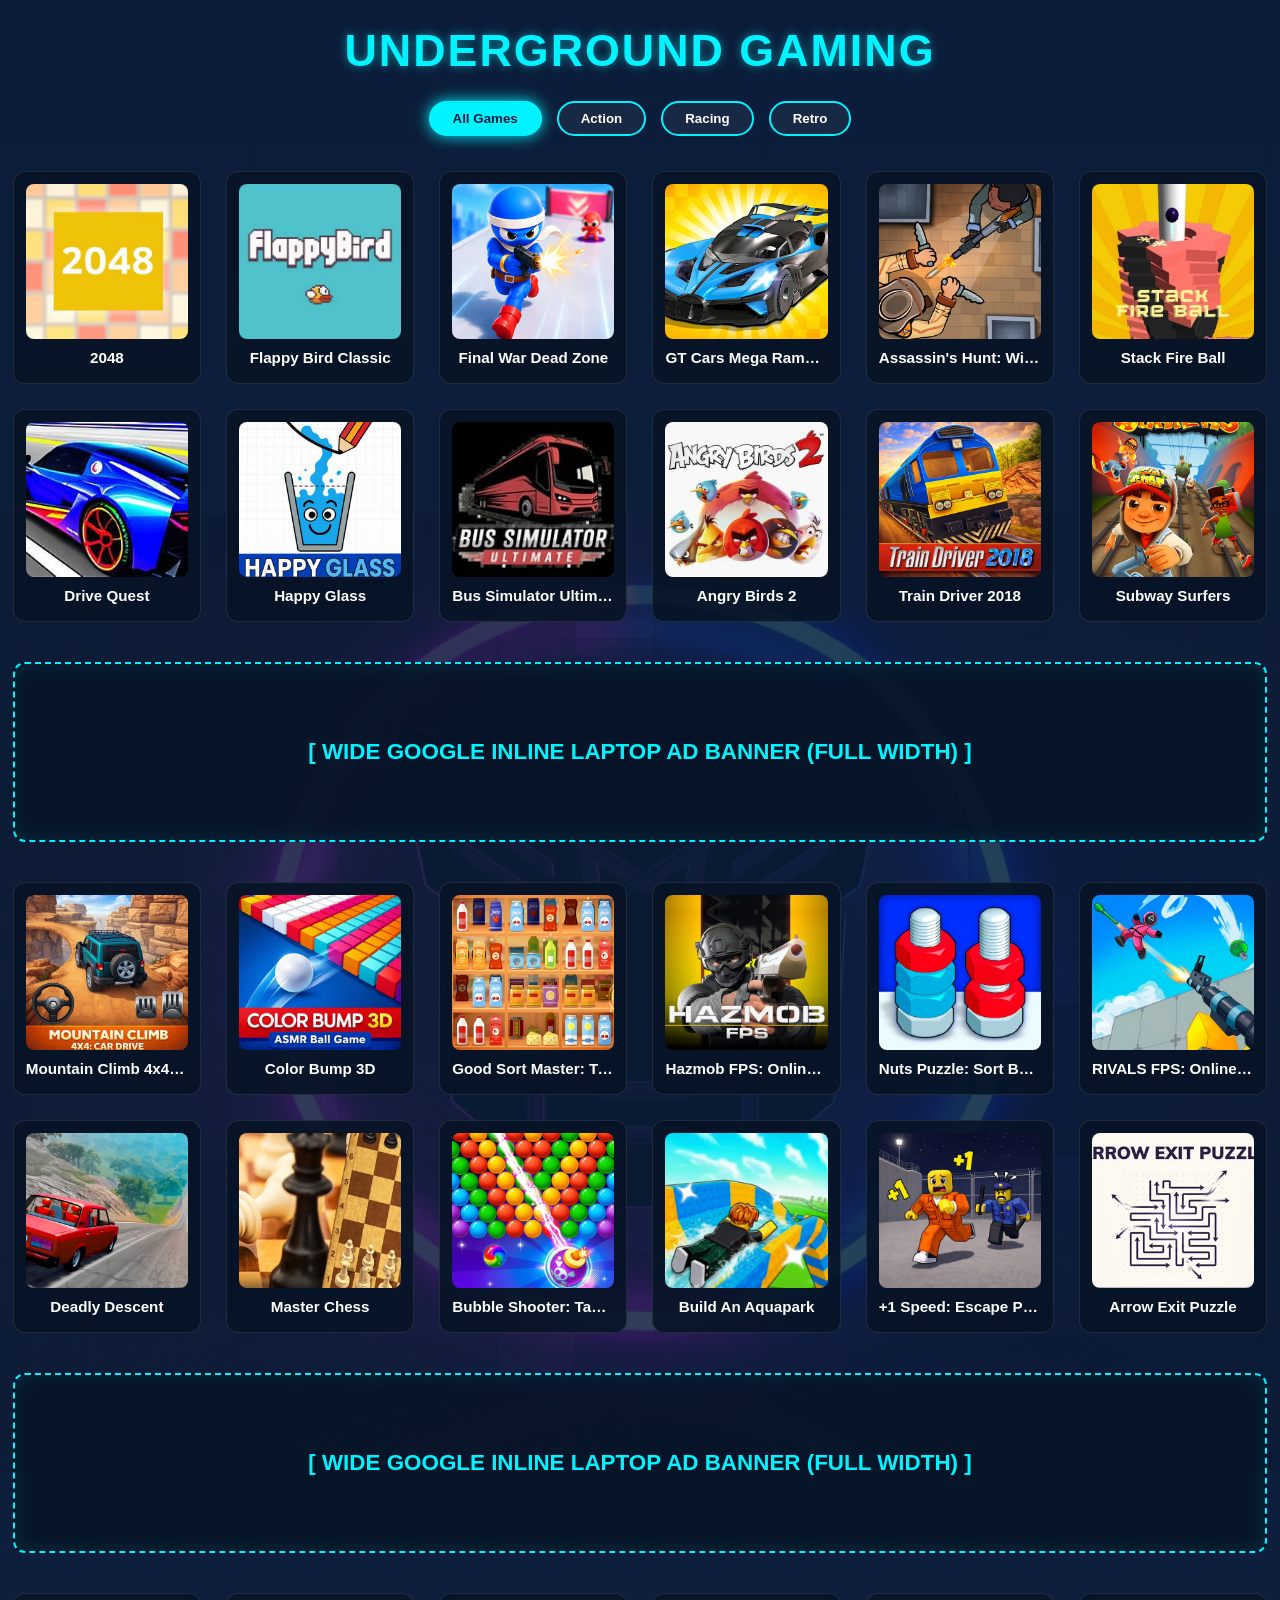
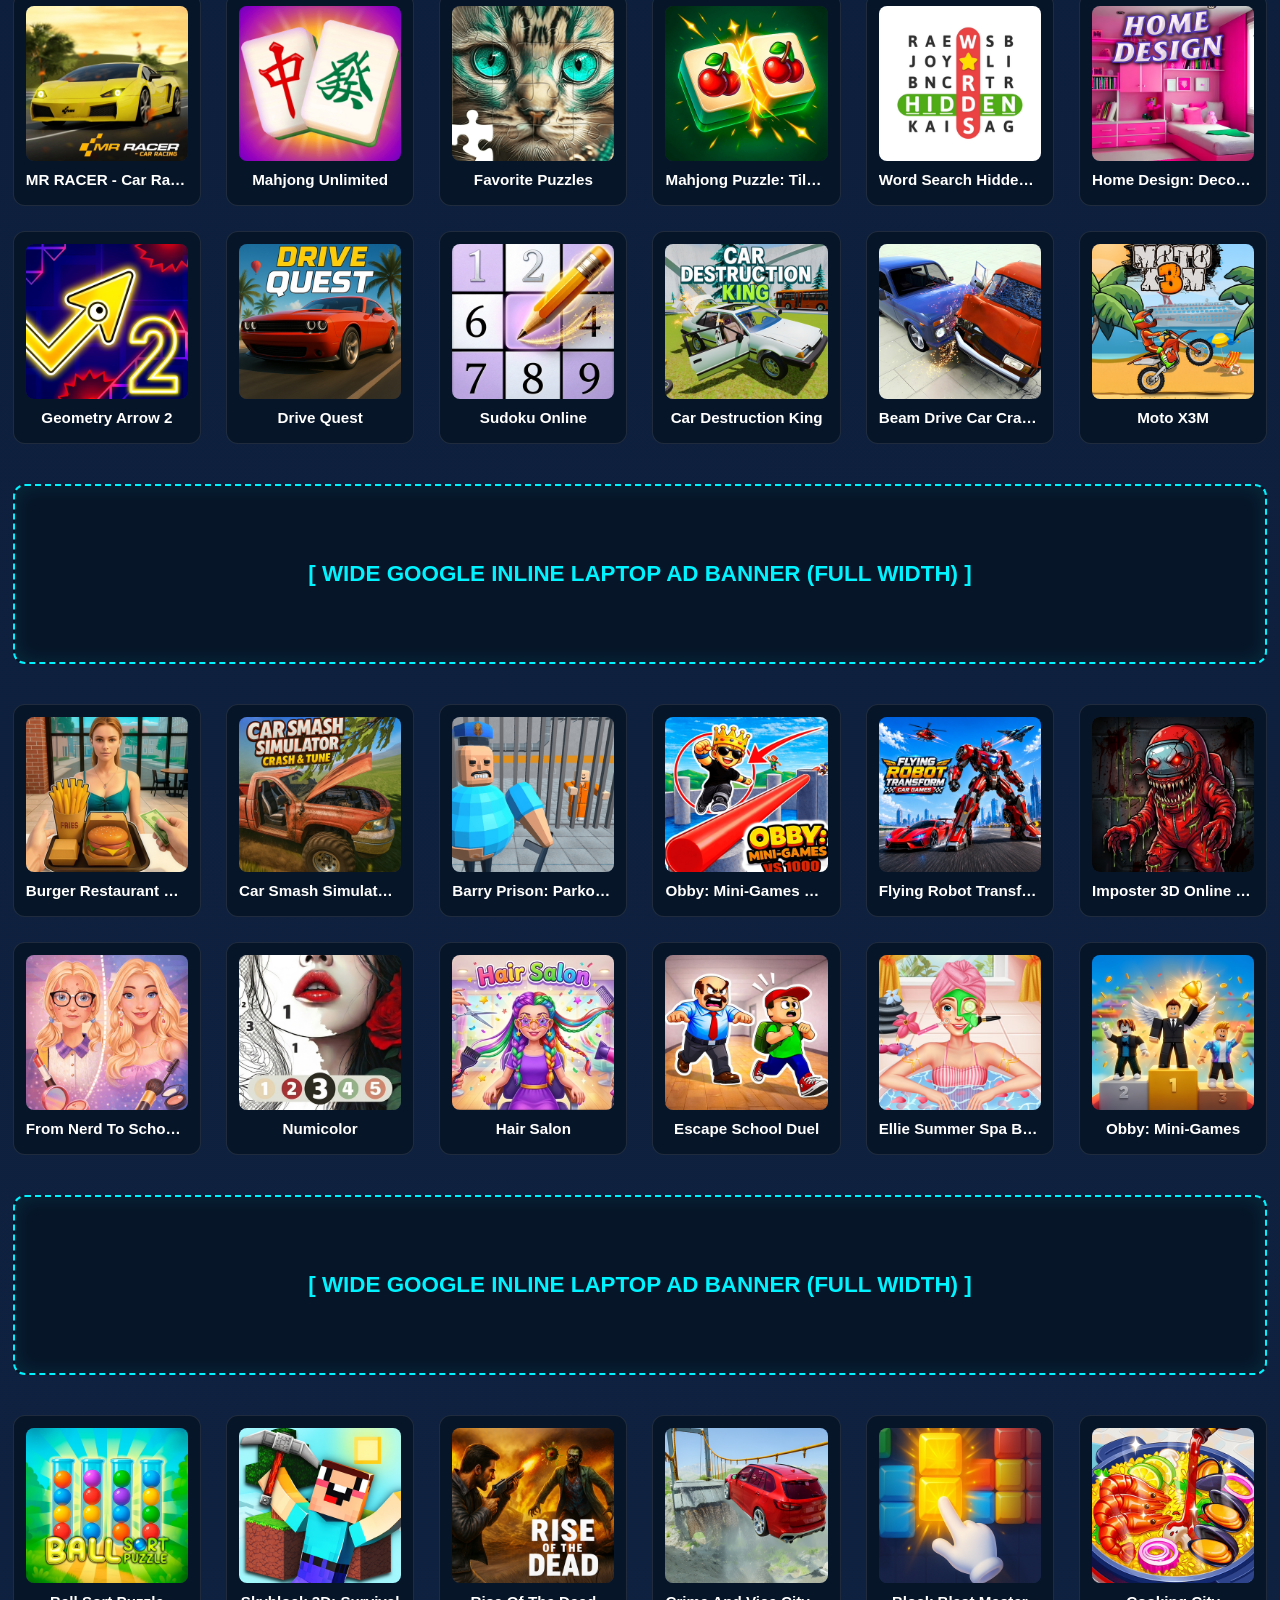
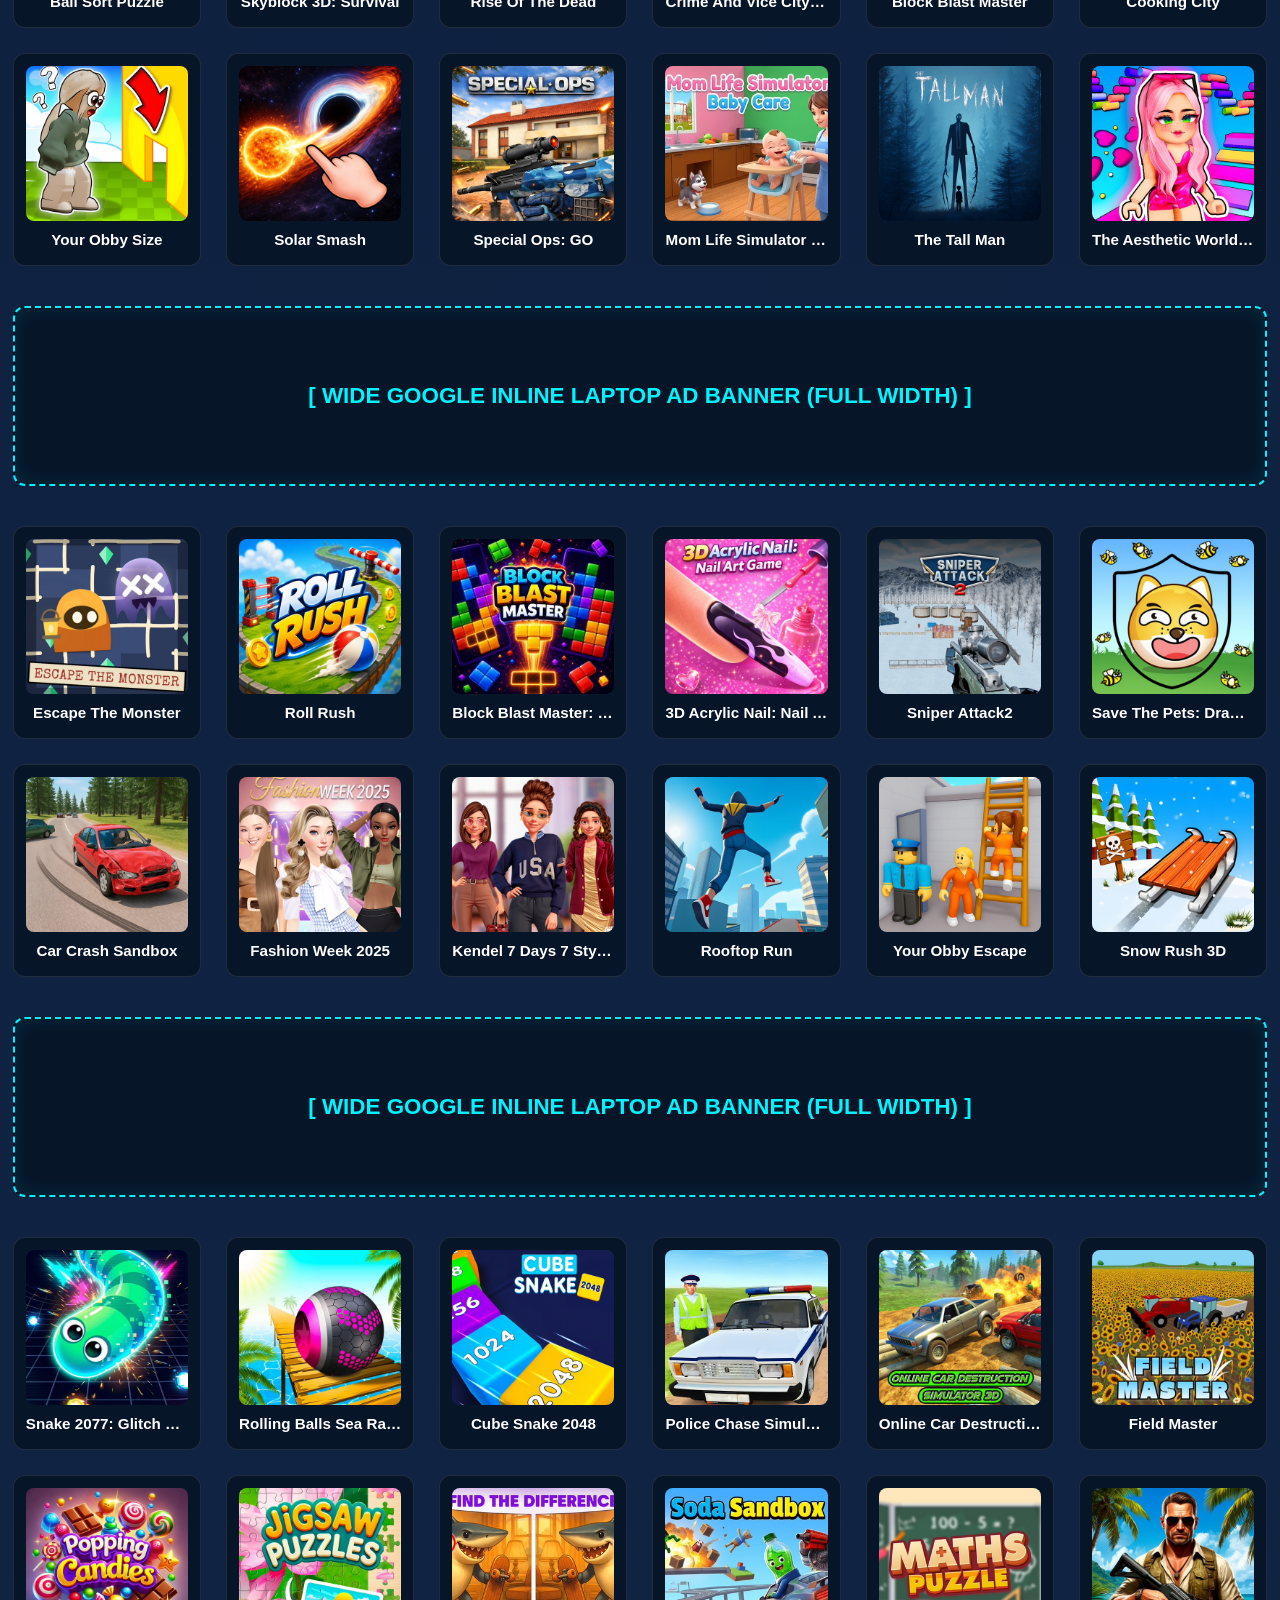
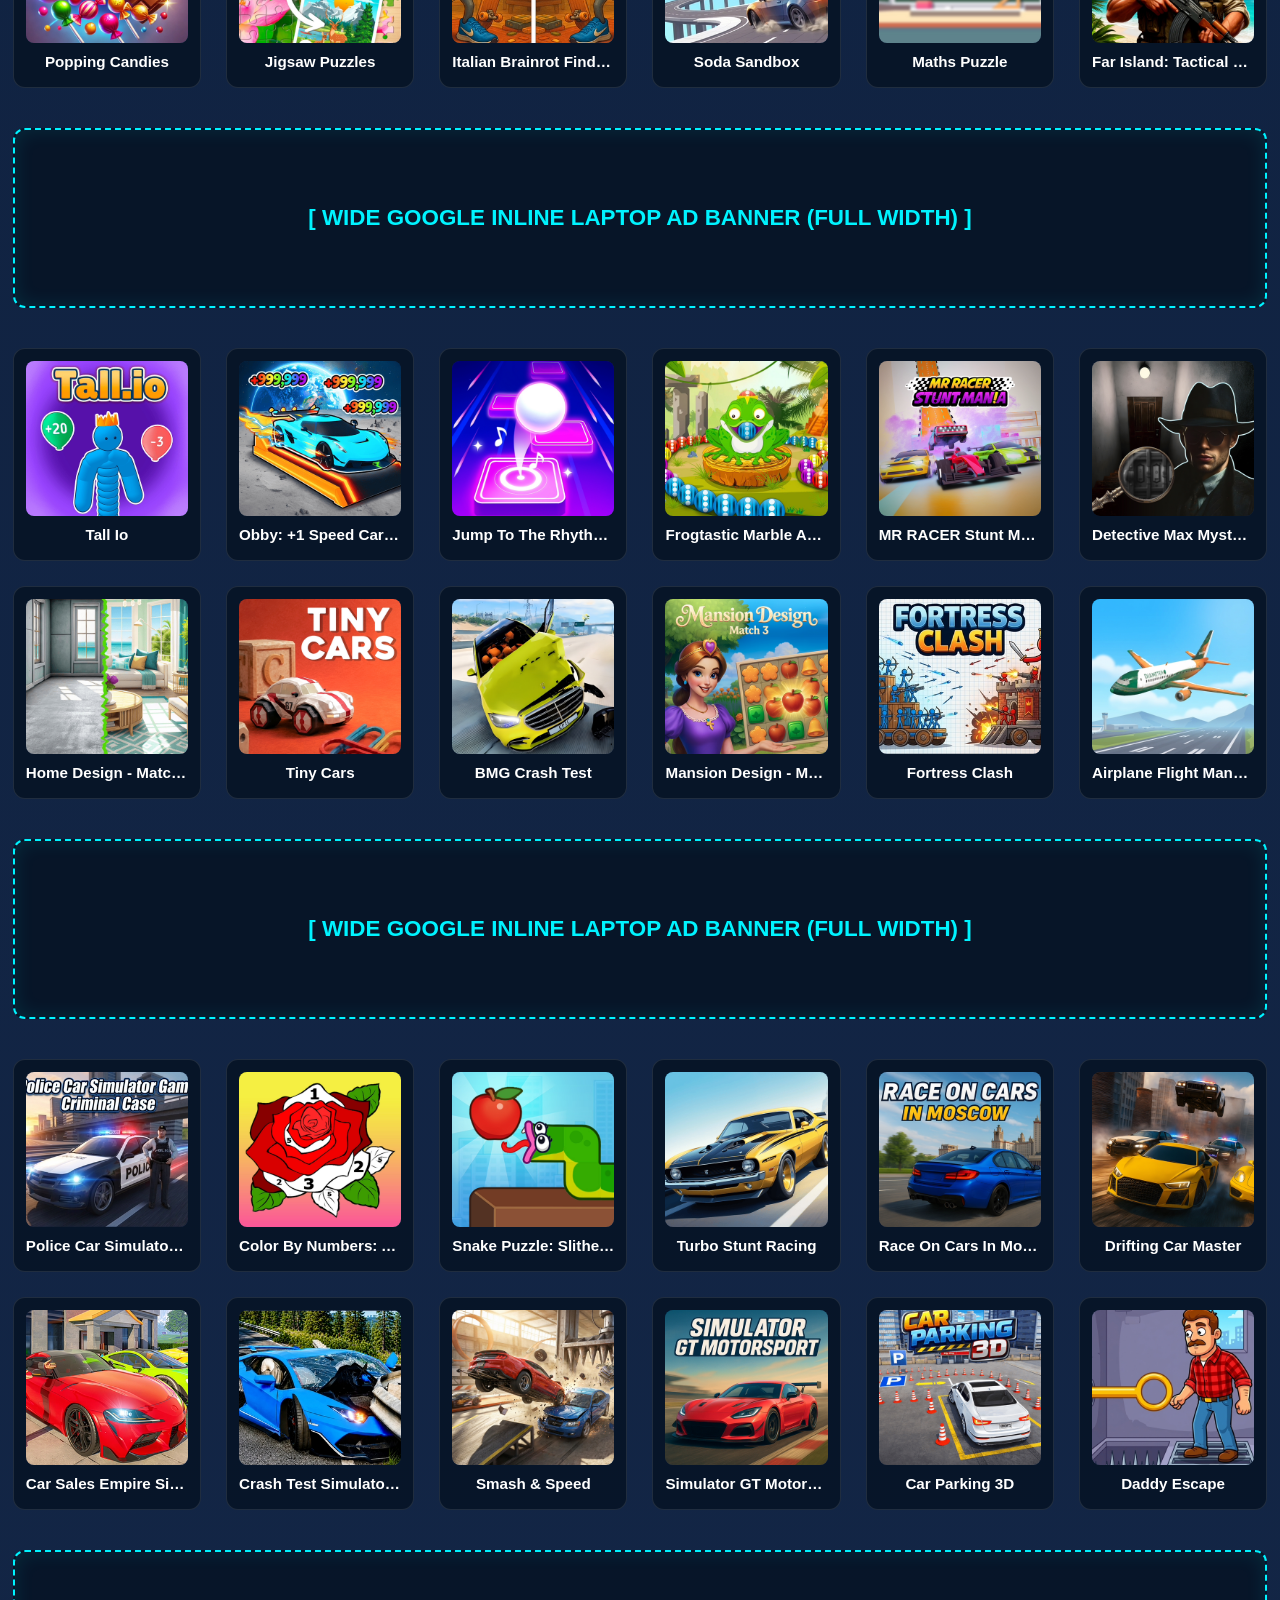
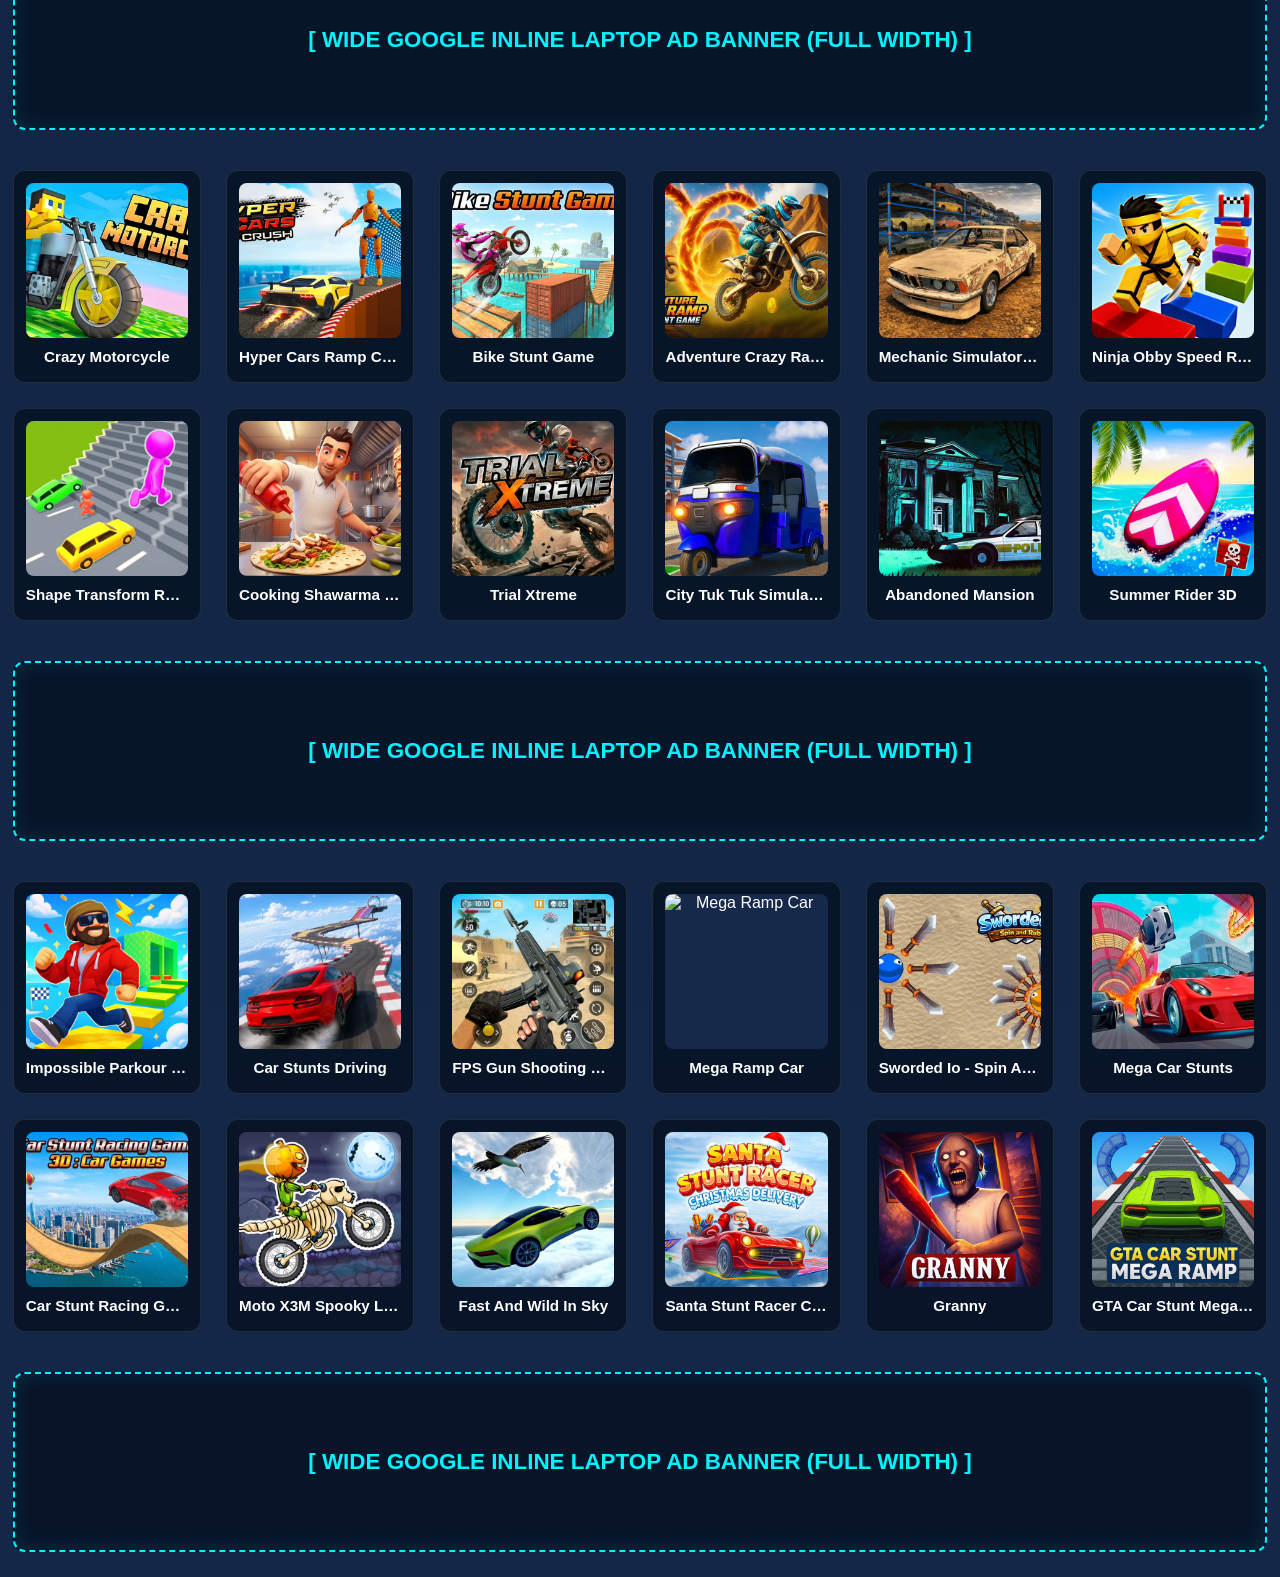
==== index.html @ e2b4866c "Update index.html" ====
<!DOCTYPE html>
<html lang="en" style="scroll-behavior: smooth !important;">
<head>
    <meta charset="UTF-8">
    <meta name="viewport" content="width=device-width, initial-scale=1.0">
    <title>Underground Gaming - Ultra Smooth Scroll</title>
    <style>
        /* --- ANTI-WHITE FLASH & SMOOTH SCROLL FIX --- */
        html {
            color-scheme: dark; 
            scroll-behavior: smooth !important;
        }

        /* --- GLOBAL & COMMON STYLES --- */
        html, body {
            width: 100%;
            overflow-x: hidden; 
            margin: 0;
            padding: 0;
            box-sizing: border-box;
            background-color: #0b1d3a !important;
            -webkit-overflow-scrolling: touch !important;
            scroll-behavior: smooth !important;
        }

        body {
            font-family: 'Segoe UI', Tahoma, Geneva, Verdana, sans-serif;
            background: linear-gradient(rgba(11, 29, 58, 0.85), rgba(22, 41, 74, 0.85)), 
                        url('./images/undergroundgaming.png') no-repeat center center fixed;
            background-size: cover;
            color: #fff;
            min-height: 100vh;
            display: flex;
            flex-direction: column;
            align-items: center;
        }

        header {
            width: 100%;
            text-align: center;
            padding: 25px 0;
        }

        header h1 {
            margin: 0;
            font-size: 2.8rem;
            letter-spacing: 2px;
            color: #00f3ff;
            text-shadow: 0 0 10px rgba(0, 243, 255, 0.5);
        }

        .filters {
            display: flex;
            gap: 15px;
            margin-bottom: 25px;
            justify-content: center;
            flex-wrap: wrap;
        }

        .filter-btn {
            background: rgba(255, 255, 255, 0.05);
            border: 2px solid #00f3ff;
            color: #fff;
            padding: 8px 22px;
            border-radius: 20px;
            cursor: pointer;
            font-weight: bold;
            transition: all 0.3s ease;
        }

        .filter-btn.active, .filter-btn:hover {
            background: #00f3ff;
            color: #0b1d3a;
            box-shadow: 0 0 15px #00f3ff;
        }

        /* --- MAIN CONTAINER ENGINE --- */
        .main-container {
            display: flex;
            width: 98%;           
            max-width: 1600px;    
            justify-content: center;
            margin: 0 auto 40px auto;
            gap: 0px; 
            padding: 10px 0px;     
            box-sizing: border-box;
        }

        .games-grid {
            display: grid;
            grid-template-columns: repeat(6, minmax(0, 1fr)); 
            gap: 25px;             
            width: 100%;
        }

        .game-card {
            background: rgba(255, 255, 255, 0.03);
            border: 1px solid rgba(255, 255, 255, 0.1);
            border-radius: 12px;
            padding: 12px;         
            text-align: center;
            cursor: pointer;
            transition: transform 0.2s, border-color 0.2s;
            display: flex;
            flex-direction: column;
            justify-content: space-between;
            min-width: 0; 
            background-color: rgba(7, 20, 38, 0.9);
        }

        .game-card img {
            width: 100%;
            height: 155px;         
            object-fit: cover;
            border-radius: 8px;
            background-color: #16294a;
        }

        .game-zone {
            flex: 1;
            display: flex;
            flex-direction: column;
            gap: 15px;
            align-items: center;
            width: 100%;
            min-width: 0; 
        }

        /* --- TOP AD BANNER --- */
        .top-banner-ad {
            width: 100%;
            max-width: 100%;       
            height: 120px;         
            background: rgba(7, 20, 38, 0.9) !important; 
            border: 2px solid #00f3ff;
            border-radius: 8px;
            display: none; 
            justify-content: center;
            align-items: center;
            color: #00f3ff;
            font-weight: bold;
            margin-bottom: 20px;
            box-shadow: 0 0 15px rgba(0, 243, 255, 0.2);
            box-sizing: border-box;
            min-height: 120px; 
        }

        /* --- GAME BOX CONTAINER --- */
        .video-game-container {
            position: relative; 
            width: 100%;
            max-width: 900px; 
            height: 520px; 
            background: #000; 
            border: 3px solid #00f3ff;
            border-radius: 12px;
            box-shadow: 0 0 30px rgba(0, 243, 255, 0.4);
            overflow: hidden;
            display: none;
            margin-bottom: 30px;
        }
        
        .video-game-container iframe {
            position: absolute;
            top: 0;
            left: 0;
            width: 100%;
            height: 100%;
            border: none;
            z-index: 1;
            background-color: #000 !important;
        }
      
        #fullscreenBtn {
            position: absolute;
            bottom: 15px;
            right: 15px;
            background: rgba(0, 243, 255, 0.85);
            color: #0b1d3a;
            border: none;
            padding: 8px 16px;
            border-radius: 6px;
            font-weight: bold;
            cursor: pointer;
            z-index: 10;
            transition: all 0.3s ease;
            box-shadow: 0 0 10px rgba(0, 0, 0, 0.5);
            display: none; 
        }

        #fullscreenBtn:hover {
            background: #fff;
            box-shadow: 0 0 15px #00f3ff;
            transform: scale(1.05);
        }

        /* --- PRE-GAME AD SCREEN --- */
        .pre-game-ad-screen {
            position: absolute; 
            top: 0;
            left: 0;
            width: 100%; 
            height: 100%; 
            background-color: #071426; 
            z-index: 5; 
            display: none;
            box-sizing: border-box;
            padding: 0;
        }

        .ad-box-content {
            border: 3px dashed #00f3ff; 
            background: #0b1d3a;
            width: 100%; 
            height: 100%; 
            max-width: 100%;
            border-radius: 9px; 
            text-align: center;
            box-shadow: inset 0 0 30px rgba(0, 243, 255, 0.2);
            box-sizing: border-box;
            display: flex; 
            flex-direction: column;
            justify-content: center;
            align-items: center;
            padding: 20px;
        }

        .ad-title {
            color: #00f3ff;
            font-size: 1.6rem;
            font-weight: bold;
            margin: 0 0 15px 0;
            letter-spacing: 1px;
            text-shadow: 0 0 10px rgba(0, 243, 255, 0.5);
        }

        .ad-timer-text {
            font-size: 1.1rem;
            color: #fff;
            margin: 0;
        }

        #countdownTimer {
            color: #ff007c;
            font-weight: bold;
            font-size: 1.8rem;
            text-shadow: 0 0 10px rgba(255, 0, 124, 0.5);
        }

        .game-card:hover {
            transform: translateY(-5px);
            border-color: #00f3ff;
            box-shadow: 0 5px 15px rgba(0, 243, 255, 0.2);
        }

        .game-card h3 {
            font-size: 0.95rem;
            margin: 10px 0 5px 0;
            white-space: nowrap;
            overflow: hidden;
            text-overflow: ellipsis; 
            text-transform: capitalize;
        }

        /* --- FIXED INLINE LAPTOP BANNER --- */
        .laptop-inline-ad {
            grid-column: 1 / -1; 
            height: 180px;       
            width: 100%;
            background: rgba(7, 20, 38, 0.9) !important;
            border: 2px dashed #00f3ff;
            border-radius: 12px;
            display: flex;
            justify-content: center;
            align-items: center;
            color: #00f3ff;
            font-weight: bold;
            font-size: 1.4rem;
            margin: 15px 0;
            box-shadow: inset 0 0 20px rgba(0, 243, 255, 0.1);
            box-sizing: border-box;
            min-height: 180px;
        }

        /* --- SIDE ADS --- */
        .side-ad {
            display: none; 
            width: 160px;
            background: rgba(7, 20, 38, 0.9) !important;
            border: 2px dashed #00f3ff;
            border-radius: 8px;
            color: #00f3ff;
            font-weight: bold;
            text-align: center;
            box-shadow: 0 0 15px rgba(0, 243, 255, 0.2);
            box-sizing: border-box;
            height: 625px; 
            margin-top: 0;
        }

        .side-ad span {
            display: flex;
            align-items: center;
            justify-content: center;
            height: 100%;
            font-size: 0.9rem;
            letter-spacing: 1px;
        }

        /* --- 📱 MOBILE RESPONSIVE --- */
        @media (max-width: 768px) {
            header h1 {
                font-size: 1.9rem;
            }

            .main-container {
                width: 96%;
            }

            .games-grid {
                grid-template-columns: repeat(3, minmax(0, 1fr)) !important; 
                gap: 10px;
            }

            .game-card img {
                height: 90px;
            }

            .game-card h3 {
                font-size: 0.8rem;
            }

            .mobile-hero-feature {
                grid-column: span 3;
                background: rgba(7, 20, 38, 0.9);
                border: 2px solid #00f3ff;
                border-radius: 14px;
                padding: 12px;
                cursor: pointer;
                text-align: center;
                box-shadow: 0 0 20px rgba(0, 243, 255, 0.2);
            }

            .mobile-hero-feature img {
                width: 100%;
                height: 180px;
                object-fit: cover;
                border-radius: 10px;
            }

            .mobile-hero-feature h3 {
                font-size: 1.2rem;
                color: #00f3ff;
                margin: 10px 0 2px 0;
            }

            .mobile-loop-ad {
                grid-column: 1 / -1; 
                height: 100px;
                background: rgba(7, 20, 38, 0.9) !important;
                border: 2px dashed #ff007c;
                border-radius: 10px;
                display: flex;
                justify-content: center;
                align-items: center;
                color: #ff007c;
                font-weight: bold;
                font-size: 0.9rem;
                margin: 10px 0;
                min-height: 100px;
            }

            .video-game-container {
                height: 380px; 
                border-width: 2px;
            }

            .top-banner-ad {
                height: 65px;
                font-size: 0.8rem;
                min-height: 65px;
            }

            .ad-box-content {
                padding: 20px 15px;
            }
            .ad-title {
                font-size: 1.3rem;
            }
            .ad-timer-text {
                font-size: 0.95rem;
            }
        }

        @media (min-width: 1250px) {
            .main-container {
                display: flex;
                justify-content: center;
                align-items: flex-start;
                width: 98%;
                max-width: 1600px; 
                margin: 0 auto;
                gap: 20px;
            }
            .game-zone {
                flex: 1;
                width: 100%; 
            }
        }
    </style>
</head>
<body>

    <header>
        <h1>UNDERGROUND GAMING</h1>
    </header>

    <div class="filters">
        <button class="filter-btn active" onclick="filterCat('All')">All Games</button>
        <button class="filter-btn" onclick="filterCat('Action')">Action</button>
        <button class="filter-btn" onclick="filterCat('Racing')">Racing</button>
        <button class="filter-btn" onclick="filterCat('Retro')">Retro</button>
    </div>

    <div class="main-container">
        
        <div class="side-ad left-ad" id="leftAdBox">
            <span>[ AD BANNER ]</span>
        </div>

        <div class="game-zone">
            
            <div class="top-banner-ad" id="topAdSlot">
                <span>[ GOOGLE RESPONSIVE BANNER AD ]</span>
            </div>

            <div class="video-game-container" id="gameBox">
                <div id="preGameAdScreen" class="pre-game-ad-screen">
                    <div class="ad-box-content">
                        <div class="ad-title">[ PRE-GAME AD BANNER ]</div>
                        <p class="ad-timer-text">Your game is loading, wait <span id="countdownTimer">5</span> seconds...</p>
                    </div>
                </div>

                <button id="fullscreenBtn" onclick="toggleFullScreen()">⛶ Fullscreen</button>
                <iframe id="gameFrame" src="" allowfullscreen allowtransparency="true" style="background-color: #000;"></iframe>
            </div>

            <h2 id="moreGamesTitle" style="display: none; color: #00f3ff; margin-top: 15px; margin-bottom: 15px; font-size: 1.4rem; text-align: left; width: 100%; border-bottom: 1px solid rgba(0,243,255,0.2); padding-bottom: 5px;">More Awesome Games</h2>

            <div class="games-grid" id="gridBox"></div>

        </div> 
        
        <div class="side-ad right-ad" id="rightAdBox">
            <span>[ AD BANNER ]</span>
        </div>

    </div>

    <script>
        // --- DATABASE ---
        const gamesDatabase = [
            { title: "2048", cat: "Retro", img: "./images/2048.jpg", url: "https://abhishekdavgotra-beep.github.io/2048/" },
            { title: "Flappy Bird Classic", cat: "Action", img: "./images/flappy.jpg", url: "./flappy/index.html" },
            { title: "Final War Dead Zone", cat: "Action", img: "./images/zone.jpg", url: "https://zv1y2i8p.play.gamezop.com/g/gTD1yQp3R" },
            { title: "GT Cars Mega Rammps", cat: "Racing", img: "./images/qwerty.jpg", url: "https://playgama.com/export/game/gt-cars-mega-ramps" },
            { title: "Assassin's Hunt: Wild West", cat: "Action", img: "./images/west.jpg", url: "https://zv1y2i8p.play.gamezop.com/g/9lpHai56Q" },
            { title: "Stack Fire Ball", cat: "Retro", img: "./images/stack.jpg", url: "https://www.onlinegames.io/games/2021/unity/stack-fire-ball/index.html" },
            { title: "Drive Quest", cat: "Racing", img: "./images/runner.jpg", url: "https://playgama.com/export/game/drive-quest" },
            { title: "Happy Glass", cat: "Action", img: "./images/happyglass.jpg", url: "https://www.madkidgames.com/full/happy-glass" },
            { title: "Bus Simulator Ultimate", cat: "Retro", img: "./images/ultimate.jpg", url: "https://www.madkidgames.com/full/bus-simulator-ultimate" },
            { title: "Angry Birds 2", cat: "Racing", img: "./images/angry.jpg", url: "https://www.madkidgames.com/game/angry-birds-2" },
            { title: "Train Driver 2018", cat: "Retro", img: "./images/traindriver.jpg", url: "https://www.madkidgames.com/full/train-driver-2018" },
            { title: "Subway Surfers", cat: "Action", img: "./images/subway.jpg", url: "https://www.madkidgames.com/full/subway-surfers" },
            { title: "Mountain Climb 4x4 Car Drive", cat: "Racing", img: "./images/mountain.jpg", url: "https://www.madkidgames.com/full/mountain-climb-4x4-car-drive" },
            { title: "Color Bump 3D", cat: "Racing", img: "./images/colorbump3d.jpg", url: "https://www.madkidgames.com/full/color-bump-3d-asmr-ball-game" },
            { title: "Good Sort Master: Triple Match", cat: "Retro", img: "./images/triplematch.jpg", url: "https://playgama.com/export/game/good-sort-master?clid=p_ec78d867-133b-4dc1-8857-5c91b0fbe44d" },
            { title: "Hazmob FPS: Online Shooter", cat: "Retro", img: "./images/hazmobFPS.jpg", url: "https://playgama.com/export/game/hazmob-fps-online-shooter?clid=p_ec78d867-133b-4dc1-8857-5c91b0fbe44d" },
            { title: "Nuts Puzzle: Sort By Color", cat: "Retro", img: "./images/nutspuzzle.jpg", url: "https://playgama.com/export/game/nuts-puzzle-sort-by-color?clid=p_ec78d867-133b-4dc1-8857-5c91b0fbe44d" },
            { title: "RIVALS FPS: Online Shooter", cat: "Retro", img: "./images/RIVALSFPS.jpg", url: "https://playgama.com/export/game/rivals-fps-online-shooter?clid=p_ec78d867-133b-4dc1-8857-5c91b0fbe44d" },
            { title: "Deadly Descent", cat: "Retro", img: "./images/DeadlyDescent.jpg", url: "https://deadlydescent.net/export?clid=p_ec78d867-133b-4dc1-8857-5c91b0fbe44d" },
            { title: "Master Chess", cat: "Retro", img: "./images/MasterChess.jpg", url: "https://playgama.com/export/game/master-chess?clid=p_ec78d867-133b-4dc1-8857-5c91b0fbe44d" },
            { title: "Bubble Shooter: Tap & Pop", cat: "Retro", img: "./images/BubbleShooter.jpg", url: "https://playgama.com/export/game/bubble-shooter-tap--pop?clid=p_ec78d867-133b-4dc1-8857-5c91b0fbe44d" },
            { title: "Build an Aquapark", cat: "Retro", img: "./images/BuildanAquapark.jpg", url: "https://playgama.com/export/game/build-an-aquapark?clid=p_ec78d867-133b-4dc1-8857-5c91b0fbe44d" },
            { title: "+1 Speed: Escape Prison", cat: "Retro", img: "./images/+1Speed.jpg", url: "https://playgama.com/export/game/1-speed-escape-prison?clid=p_ec78d867-133b-4dc1-8857-5c91b0fbe44d" },
            { title: "Arrow Exit Puzzle", cat: "Retro", img: "./images/ArrowExitPuzzle.jpg", url: "https://playgama.com/export/game/arrow-exit-puzzle?clid=p_ec78d867-133b-4dc1-8857-5c91b0fbe44d" },
            { title: "MR RACER - Car Racing", cat: "Retro", img: "./images/MRRACER.jpg", url: "https://mrracer.online/export?clid=p_ec78d867-133b-4dc1-8857-5c91b0fbe44d" },
            { title: "Mahjong Unlimited", cat: "Retro", img: "./images/MahjongUnlimited.jpg", url: "https://playgama.com/export/game/mahjong-unlimited?clid=p_ec78d867-133b-4dc1-8857-5c91b0fbe44d" },
            { title: "Favorite Puzzles", cat: "Retro", img: "./images/FavoritePuzzles.jpg", url: "https://playgama.com/export/game/favorite-puzzles?clid=p_ec78d867-133b-4dc1-8857-5c91b0fbe44d" },
            { title: "Mahjong Puzzle: Tile Match", cat: "Retro", img: "./images/MahjongPuzzle.jpg", url: "https://playgama.com/export/game/mahjong-puzzle-tile-match?clid=p_ec78d867-133b-4dc1-8857-5c91b0fbe44d" },
            { title: "Word Search Hidden Words", cat: "Retro", img: "./images/WordSearchHiddenWords.jpg", url: "https://playgama.com/export/game/word-search-hidden-words?clid=p_ec78d867-133b-4dc1-8857-5c91b0fbe44d" },
            { title: "Home Design: Decorate House", cat: "Retro", img: "./images/HomeDesign.jpg", url: "https://playgama.com/export/game/home-design-decorate-house?clid=p_ec78d867-133b-4dc1-8857-5c91b0fbe44d" },
            { title: "Geometry Arrow 2", cat: "Retro", img: "./images/GeometryArrow2.jpg", url: "https://playgama.com/export/game/geometry-arrow-2?clid=p_ec78d867-133b-4dc1-8857-5c91b0fbe44d" },
            { title: "Drive Quest", cat: "Retro", img: "./images/DriveQuest.jpg", url: "https://drivequest.io/export?clid=p_ec78d867-133b-4dc1-8857-5c91b0fbe44d" },
            { title: "Sudoku Online", cat: "Retro", img: "./images/SudokuOnline.jpg", url: "https://playgama.com/export/game/sudoku-online?clid=p_ec78d867-133b-4dc1-8857-5c91b0fbe44d" },
            { title: "Car Destruction King", cat: "Retro", img: "./images/CarDestructionKing.jpg", url: "https://playgama.com/export/game/car-destruction-king?clid=p_ec78d867-133b-4dc1-8857-5c91b0fbe44d" },
            { title: "Beam Drive Car Crash Test Simulator", cat: "Retro", img: "./images/BeamDriveCarCrashTestSimulator.jpg", url: "https://playgama.com/export/game/beam-drive-car-crash-test-simulator?clid=p_ec78d867-133b-4dc1-8857-5c91b0fbe44d" },
            { title: "Moto X3M", cat: "Retro", img: "./images/MotoX3M.jpg", url: "https://playgama.com/export/game/moto-x3m?clid=p_ec78d867-133b-4dc1-8857-5c91b0fbe44d" },
            { title: "Burger Restaurant Simulator 3D", cat: "Retro", img: "./images/BurgerRestaurantSimulator3D.jpg", url: "https://playgama.com/export/game/burger-restaurant-simulator-3d?clid=p_ec78d867-133b-4dc1-8857-5c91b0fbe44d" },
            { title: "Car Smash Simulator: Crash & Tune", cat: "Retro", img: "./images/CarSmashSimulator.jpg", url: "https://playgama.com/export/game/car-smash-simulator-crash--tune?clid=p_ec78d867-133b-4dc1-8857-5c91b0fbe44d" },
            { title: "Barry Prison: Parkour Escape!", cat: "Retro", img: "./images/BarryPrison.jpg", url: "https://barryprison.io/export?clid=p_ec78d867-133b-4dc1-8857-5c91b0fbe44d" },
            { title: "Obby: Mini-Games VS 1000", cat: "Retro", img: "./images/Obby.jpg", url: "https://playgama.com/export/game/obby-minigames-vs-1000?clid=p_ec78d867-133b-4dc1-8857-5c91b0fbe44d" },
            { title: "Flying Robot Transform Car Games", cat: "Retro", img: "./images/FlyingRobotTransformCarGames.jpg", url: "https://playgama.com/export/game/flying-robot-transform-car-games?clid=p_ec78d867-133b-4dc1-8857-5c91b0fbe44d" },
            { title: "Imposter 3D online horror", cat: "Retro", img: "./images/Imposter3Donlinehorror.jpg", url: "https://playgama.com/export/game/imposter-3d-online-horror?clid=p_ec78d867-133b-4dc1-8857-5c91b0fbe44d" },
            { title: "From Nerd to School Popular", cat: "Retro", img: "./images/FromNerdtoSchoolPopular.jpg", url: "https://playgama.com/export/game/from-nerd-to-popular-school?clid=p_ec78d867-133b-4dc1-8857-5c91b0fbe44d" },
            { title: "Numicolor", cat: "Retro", img: "./images/Numicolor.jpg", url: "https://numicolor.com/export?clid=p_ec78d867-133b-4dc1-8857-5c91b0fbe44d" },
            { title: "Hair Salon", cat: "Retro", img: "./images/HairSalon.jpg", url: "https://playgama.com/export/game/hair-salon?clid=p_ec78d867-133b-4dc1-8857-5c91b0fbe44d" },
            { title: "Escape School Duel", cat: "Retro", img: "./images/EscapeSchoolDuel.jpg", url: "https://playgama.com/export/game/escape-school-duel?clid=p_ec78d867-133b-4dc1-8857-5c91b0fbe44d" },
            { title: "Ellie Summer Spa Beauty Salon", cat: "Retro", img: "./images/EllieSummerSpaBeautySalon.jpg", url: "https://playgama.com/export/game/ellie-summer-spa-beauty-salon?clid=p_ec78d867-133b-4dc1-8857-5c91b0fbe44d" },
            { title: "Obby: Mini-Games", cat: "Retro", img: "./images/ObbyMiniGames.jpg", url: "https://playgama.com/export/game/obby-minigames?clid=p_ec78d867-133b-4dc1-8857-5c91b0fbe44d" },
            { title: "Ball Sort Puzzle", cat: "Retro", img: "./images/BallSortPuzzle.jpg", url: "https://playgama.com/export/game/ball-sort-puzzle?clid=p_ec78d867-133b-4dc1-8857-5c91b0fbe44d" },
            { title: "Skyblock 3D: Survival", cat: "Retro", img: "./images/Skyblock3DSurvival.jpg", url: "https://playgama.com/export/game/skyblock-3d-survival?clid=p_ec78d867-133b-4dc1-8857-5c91b0fbe44d" },
            { title: "Rise of the Dead", cat: "Retro", img: "./images/RiseoftheDead.jpg", url: "https://playgama.com/export/game/rise-of-the-dead?clid=p_ec78d867-133b-4dc1-8857-5c91b0fbe44d" },
            { title: "Crime and Vice City Police", cat: "Retro", img: "./images/CrimeandViceCityPolice.jpg", url: "https://playgama.com/export/game/crime-and-vice-city-police?clid=p_ec78d867-133b-4dc1-8857-5c91b0fbe44d" },
            { title: "Block Blast Master", cat: "Retro", img: "./images/BlockBlastMaster.jpg", url: "https://blockblastmaster.io/export?clid=p_ec78d867-133b-4dc1-8857-5c91b0fbe44d" },
            { title: "Cooking City", cat: "Retro", img: "./images/CookingCity.jpg", url: "https://playgama.com/export/game/cooking-city?clid=p_ec78d867-133b-4dc1-8857-5c91b0fbe44d" },
            { title: "Your Obby Size", cat: "Retro", img: "./images/YourObbySize.jpg", url: "https://playgama.com/export/game/your-obby-size?clid=p_ec78d867-133b-4dc1-8857-5c91b0fbe44d" },
            { title: "Solar Smash", cat: "Retro", img: "./images/SolarSmash.jpg", url: "https://playgama.com/export/game/solar-smash?clid=p_ec78d867-133b-4dc1-8857-5c91b0fbe44d" },
            { title: "Special Ops: GO", cat: "Retro", img: "./images/SpecialOpsGO.jpg", url: "https://playgama.com/export/game/special-ops?clid=p_ec78d867-133b-4dc1-8857-5c91b0fbe44d" },
            { title: "Mom Life Simulator Baby Care", cat: "Retro", img: "./images/MomLifeSimulatorBabyCare.jpg", url: "https://playgama.com/export/game/mom-life-simulator-baby-care?clid=p_ec78d867-133b-4dc1-8857-5c91b0fbe44d" },
            { title: "The Tall Man", cat: "Retro", img: "./images/TheTallMan.jpg", url: "https://playgama.com/export/game/the-tall-man?clid=p_ec78d867-133b-4dc1-8857-5c91b0fbe44d" },
            { title: "The Aesthetic World of Obby", cat: "Retro", img: "./images/TheAestheticWorldofObby.jpg", url: "https://playgama.com/export/game/the-aesthetic-world-of-obby?clid=p_ec78d867-133b-4dc1-8857-5c91b0fbe44d" },
            { title: "Escape the Monster", cat: "Retro", img: "./images/EscapetheMonster.jpg", url: "https://playgama.com/export/game/escape-the-monster?clid=p_ec78d867-133b-4dc1-8857-5c91b0fbe44d" },
            { title: "Roll Rush", cat: "Retro", img: "./images/RollRush.jpg", url: "https://playgama.com/export/game/roll-rush?clid=p_ec78d867-133b-4dc1-8857-5c91b0fbe44d" },
            { title: "Block Blast Master: Puzzle", cat: "Retro", img: "./images/BlockBlastMasterPuzzle.jpg", url: "https://playgama.com/export/game/block-blast-master-puzzle?clid=p_ec78d867-133b-4dc1-8857-5c91b0fbe44d" },
            { title: "3D Acrylic Nail: Nail Art Game", cat: "Retro", img: "./images/3DAcrylicNailNailArtGame.jpg", url: "https://playgama.com/export/game/3d-acrylic-nail-nail-art-game?clid=p_ec78d867-133b-4dc1-8857-5c91b0fbe44d" },
            { title: "Sniper Attack2", cat: "Retro", img: "./images/SniperAttack2.jpg", url: "https://playgama.com/export/game/sniper-attack2?clid=p_ec78d867-133b-4dc1-8857-5c91b0fbe44d" },
            { title: "Save The Pets: Draw to Save", cat: "Retro", img: "./images/SaveThePetsDrawtoSave.jpg", url: "https://playgama.com/export/game/save-the-pets-draw-to-save?clid=p_ec78d867-133b-4dc1-8857-5c91b0fbe44d" },
            { title: "Car Crash Sandbox", cat: "Retro", img: "./images/CarCrashSandbox.jpg", url: "https://playgama.com/export/game/car-crash-sandbox?clid=p_ec78d867-133b-4dc1-8857-5c91b0fbe44d" },
            { title: "Fashion Week 2025", cat: "Retro", img: "./images/FashionWeek2025.jpg", url: "https://playgama.com/export/game/fashion-week-2025?clid=p_ec78d867-133b-4dc1-8857-5c91b0fbe44d" },
            { title: "Kendel 7 Days 7 Styles", cat: "Retro", img: "./images/Kendel7Days7Styles.jpg", url: "https://playgama.com/export/game/kendel-7-days-7-styles?clid=p_ec78d867-133b-4dc1-8857-5c91b0fbe44d" },
            { title: "Rooftop Run", cat: "Retro", img: "./images/RooftopRun.jpg", url: "https://rooftoprun.net/export?clid=p_ec78d867-133b-4dc1-8857-5c91b0fbe44d" },
            { title: "Your Obby Escape", cat: "Retro", img: "./images/YourObbyEscape.jpg", url: "https://playgama.com/export/game/your-obby-escape?clid=p_ec78d867-133b-4dc1-8857-5c91b0fbe44d" },
            { title: "Snow Rush 3D", cat: "Retro", img: "./images/SnowRush3D.jpg", url: "https://playgama.com/export/game/snow-rush-3d?clid=p_ec78d867-133b-4dc1-8857-5c91b0fbe44d" },
            { title: "Snake 2077: Glitch War", cat: "Retro", img: "./images/Snake2077GlitchWar.jpg", url: "https://playgama.com/export/game/snake-2077-glitch-war?clid=p_ec78d867-133b-4dc1-8857-5c91b0fbe44d" },
            { title: "Rolling Balls Sea Race", cat: "Retro", img: "./images/RollingBallsSeaRace.jpg", url: "https://playgama.com/export/game/rolling-balls-sea-race?clid=p_ec78d867-133b-4dc1-8857-5c91b0fbe44d" },
            { title: "Cube Snake 2048", cat: "Retro", img: "./images/CubeSnake2048.jpg", url: "https://playgama.com/export/game/cube-snake-2048?clid=p_ec78d867-133b-4dc1-8857-5c91b0fbe44d" },
            { title: "Police Chase Simulator", cat: "Retro", img: "./images/PoliceChaseSimulator.jpg", url: "https://playgama.com/export/game/police-chase-simulator?clid=p_ec78d867-133b-4dc1-8857-5c91b0fbe44d" },
            { title: "Online Car Destruction Simulator 3D", cat: "Retro", img: "./images/OnlineCarDestructionSimulator3D.jpg", url: "https://playgama.com/export/game/online-car-destruction?clid=p_ec78d867-133b-4dc1-8857-5c91b0fbe44d" },
            { title: "Field Master", cat: "Retro", img: "./images/FieldMaster.jpg", url: "https://playgama.com/export/game/field-master?clid=p_ec78d867-133b-4dc1-8857-5c91b0fbe44d" },
            { title: "Popping Candies", cat: "Retro", img: "./images/PoppingCandies.jpg", url: "https://playgama.com/export/game/popping-candies?clid=p_ec78d867-133b-4dc1-8857-5c91b0fbe44d" },
            { title: "Jigsaw Puzzles", cat: "Retro", img: "./images/JigsawPuzzles.jpg", url: "https://playgama.com/export/game/jigsaw-puzzles?clid=p_ec78d867-133b-4dc1-8857-5c91b0fbe44d" },
            { title: "Italian Brainrot Find the Difference", cat: "Retro", img: "./images/ItalianBrainrotFindtheDifference.jpg", url: "https://playgama.com/export/game/italian-brainrot-find-the-difference?clid=p_ec78d867-133b-4dc1-8857-5c91b0fbe44d" },
            { title: "Soda Sandbox", cat: "Retro", img: "./images/SodaSandbox.jpg", url: "https://playgama.com/export/game/soda-sandbox?clid=p_ec78d867-133b-4dc1-8857-5c91b0fbe44d" },
            { title: "Maths Puzzle", cat: "Retro", img: "./images/MathsPuzzle.jpg", url: "https://playgama.com/export/game/maths-puzzle?clid=p_ec78d867-133b-4dc1-8857-5c91b0fbe44d" },
            { title: "Far Island: Tactical Warfare", cat: "Retro", img: "./images/FarIslandTacticalWarfare.jpg", url: "https://playgama.com/export/game/far-island-tactical-warfare?clid=p_ec78d867-133b-4dc1-8857-5c91b0fbe44d" },
            { title: "Tall io", cat: "Retro", img: "./images/Tallio.jpg", url: "https://playgama.com/export/game/tall-io?clid=p_ec78d867-133b-4dc1-8857-5c91b0fbe44d" },
            { title: "Obby: +1 Speed Car Escape", cat: "Retro", img: "./images/Obby1SpeedCarEscape.jpg", url: "https://playgama.com/export/game/obby-1-speed-car-escape?clid=p_ec78d867-133b-4dc1-8857-5c91b0fbe44d" },
            { title: "Jump to the Rhythm of Songs! Musical Ball!", cat: "Retro", img: "./images/JumptotheRhythmofSongs!MusicalBall!.jpg", url: "https://playgama.com/export/game/jump-to-the-rhythm-of-songs-musical-ball?clid=p_ec78d867-133b-4dc1-8857-5c91b0fbe44d" },
            { title: "Frogtastic Marble Adventure", cat: "Retro", img: "./images/FrogtasticMarbleAdventure.jpg", url: "https://playgama.com/export/game/frogtastic-marble-adventure?clid=p_ec78d867-133b-4dc1-8857-5c91b0fbe44d" },
            { title: "MR RACER Stunt Mania", cat: "Retro", img: "./images/MRRACERStuntMania.jpg", url: "https://playgama.com/export/game/mr-racer-stunt-mania?clid=p_ec78d867-133b-4dc1-8857-5c91b0fbe44d" },
            { title: "Detective Max Mystery: The Disappearance of Mr. Winters", cat: "Retro", img: "./images/DetectiveMaxMysteryTheDisappearanceofMr.Winters.jpg", url: "https://playgama.com/export/game/detective-max-mystery-the-disappearance-of-mr-winters?clid=p_ec78d867-133b-4dc1-8857-5c91b0fbe44d" },
            { title: "Home Design - Match 3", cat: "Retro", img: "./images/HomeDesignMatch3.jpg", url: "https://playgama.com/export/game/home-design--match-3?clid=p_ec78d867-133b-4dc1-8857-5c91b0fbe44d" },
            { title: "Tiny Cars", cat: "Retro", img: "./images/TinyCars.jpg", url: "https://playgama.com/export/game/tiny-cars?clid=p_ec78d867-133b-4dc1-8857-5c91b0fbe44d" },
            { title: "BMG Crash Test", cat: "Retro", img: "./images/BMGCrashTest.jpg", url: "https://playgama.com/export/game/bmg-crash-test?clid=p_ec78d867-133b-4dc1-8857-5c91b0fbe44d" },
            { title: "Mansion Design - Match 3", cat: "Retro", img: "./images/MansionDesignMatch3.jpg", url: "https://playgama.com/export/game/mansion-design--match-3?clid=p_ec78d867-133b-4dc1-8857-5c91b0fbe44d" },
            { title: "Fortress Clash", cat: "Retro", img: "./images/FortressClash.jpg", url: "https://playgama.com/export/game/fortress-clash?clid=p_ec78d867-133b-4dc1-8857-5c91b0fbe44d" },
            { title: "Airplane Flight Manager Game", cat: "Retro", img: "./images/AirplaneFlightManagerGame.jpg", url: "https://playgama.com/export/game/airplane-flight-manager-game?clid=p_ec78d867-133b-4dc1-8857-5c91b0fbe44d" },
            { title: "Police Car Simulator Game Criminal Case", cat: "Retro", img: "./images/PoliceCarSimulatorGameCriminalCase.jpg", url: "https://playgama.com/export/game/police-car-simulator-game-criminal-case?clid=p_ec78d867-133b-4dc1-8857-5c91b0fbe44d" },
            { title: "Color by Numbers: Anti-stress Drawings", cat: "Retro", img: "./images/ColorbyNumbersAntistressDrawings.jpg", url: "https://playgama.com/export/game/color-by-numbers-antistress-drawings?clid=p_ec78d867-133b-4dc1-8857-5c91b0fbe44d" },
            { title: "Snake Puzzle: Slither to Eat!", cat: "Retro", img: "./images/SnakePuzzleSlithertoEat!.jpg", url: "https://playgama.com/export/game/snake-puzzle-slither-to-eat?clid=p_ec78d867-133b-4dc1-8857-5c91b0fbe44d" },
            { title: "Turbo Stunt Racing", cat: "Retro", img: "./images/TurboStuntRacing.jpg", url: "https://playgama.com/export/game/turbo-stunt-racing?clid=p_ec78d867-133b-4dc1-8857-5c91b0fbe44d" },
            { title: "Race On Cars in Moscow", cat: "Retro", img: "./images/RaceOnCarsinMoscow.jpg", url: "https://playgama.com/export/game/race-on-cars-in-moscow?clid=p_ec78d867-133b-4dc1-8857-5c91b0fbe44d" },
            { title: "Drifting Car Master", cat: "Retro", img: "./images/DriftingCarMaster.jpg", url: "https://playgama.com/export/game/drifting-car-master?clid=p_ec78d867-133b-4dc1-8857-5c91b0fbe44d" },
            { title: "Car Sales Empire Simulator", cat: "Retro", img: "./images/CarSalesEmpireSimulator.jpg", url: "https://playgama.com/export/game/car-sales-empire-simulator?clid=p_ec78d867-133b-4dc1-8857-5c91b0fbe44d" },
            { title: "Crash Test Simulator 3d", cat: "Retro", img: "./images/CrashTestSimulator3d.jpg", url: "https://playgama.com/export/game/crash-test-simulator-3d?clid=p_ec78d867-133b-4dc1-8857-5c91b0fbe44d" },
            { title: "Smash & Speed", cat: "Retro", img: "./images/SmashSpeed.jpg", url: "https://playgama.com/export/game/smash-speed?clid=p_ec78d867-133b-4dc1-8857-5c91b0fbe44d" },
            { title: "Simulator GT Motorsport", cat: "Retro", img: "./images/SimulatorGTMotorsport.jpg", url: "https://playgama.com/export/game/simulator-gt-motorsport?clid=p_ec78d867-133b-4dc1-8857-5c91b0fbe44d" },
            { title: "Car Parking 3D", cat: "Retro", img: "./images/CarParking3D.jpg", url: "https://playgama.com/export/game/car-parking-3d?clid=p_ec78d867-133b-4dc1-8857-5c91b0fbe44d" },
            { title: "Daddy Escape", cat: "Retro", img: "./images/DaddyEscape.jpg", url: "https://playgama.com/export/game/daddy-escape?clid=p_ec78d867-133b-4dc1-8857-5c91b0fbe44d" },
            { title: "Crazy Motorcycle", cat: "Retro", img: "./images/CrazyMotorcycle.jpg", url: "https://playgama.com/export/game/crazy-motorcycle?clid=p_ec78d867-133b-4dc1-8857-5c91b0fbe44d" },
            { title: "Hyper Cars Ramp Crash", cat: "Retro", img: "./images/HyperCarsRampCrash.jpg", url: "https://playgama.com/export/game/hyper-cars-ramp-crash?clid=p_ec78d867-133b-4dc1-8857-5c91b0fbe44d" },
            { title: "Bike Stunt Game", cat: "Retro", img: "./images/BikeStuntGame.jpg", url: "https://playgama.com/export/game/bike-stunt-game?clid=p_ec78d867-133b-4dc1-8857-5c91b0fbe44d" },
            { title: "Adventure Crazy Ramp Bike Stunt Game", cat: "Retro", img: "./images/AdventureCrazyRampBikeStuntGame.jpg", url: "https://playgama.com/export/game/adventure-crazy-ramp-bike-stunt-game?clid=p_ec78d867-133b-4dc1-8857-5c91b0fbe44d" },
            { title: "Mechanic Simulator: Car Repair", cat: "Retro", img: "./images/MechanicSimulatorCarRepair.jpg", url: "https://playgama.com/export/game/mechanic-simulator-car-repair?clid=p_ec78d867-133b-4dc1-8857-5c91b0fbe44d" },
            { title: "Ninja Obby Speed Run", cat: "Retro", img: "./images/NinjaObbySpeedRun.jpg", url: "https://playgama.com/export/game/ninja-obby-speed-run?clid=p_ec78d867-133b-4dc1-8857-5c91b0fbe44d" },
            { title: "Shape Transform Race", cat: "Retro", img: "./images/ShapeTransformRace.jpg", url: "https://playgama.com/export/game/shape-transform-race?clid=p_ec78d867-133b-4dc1-8857-5c91b0fbe44d" },
            { title: "Cooking Shawarma Idle Game", cat: "Retro", img: "./images/CookingShawarmaIdleGame.jpg", url: "https://playgama.com/export/game/cooking-shawarma-idle-game?clid=p_ec78d867-133b-4dc1-8857-5c91b0fbe44d" },
            { title: "Trial Xtreme", cat: "Retro", img: "./images/TrialXtreme.jpg", url: "https://playgama.com/export/game/trial-xtreme?clid=p_ec78d867-133b-4dc1-8857-5c91b0fbe44d" },
            { title: "City Tuk Tuk Simulator: Racing Game 3D", cat: "Retro", img: "./images/CityTukTukSimulatorRacingGame3D.jpg", url: "https://playgama.com/export/game/city-tuk-tuk-simulator--racing-game-3d?clid=p_ec78d867-133b-4dc1-8857-5c91b0fbe44d" },
            { title: "Abandoned Mansion", cat: "Retro", img: "./images/AbandonedMansion.jpg", url: "https://playgama.com/export/game/abandoned-mansion?clid=p_ec78d867-133b-4dc1-8857-5c91b0fbe44d" },
            { title: "Summer Rider 3D", cat: "Retro", img: "./images/SummerRider3D.jpg", url: "https://playgama.com/export/game/summer-rider-3d?clid=p_ec78d867-133b-4dc1-8857-5c91b0fbe44d" },
            { title: "Impossible Parkour 3D", cat: "Retro", img: "./images/ImpossibleParkour3D.jpg", url: "https://playgama.com/export/game/impossible-parkour-3d?clid=p_ec78d867-133b-4dc1-8857-5c91b0fbe44d" },
            { title: "Car Stunts Driving", cat: "Retro", img: "./images/CarStuntsDriving.jpg", url: "https://playgama.com/export/game/car-stunts-driving?clid=p_ec78d867-133b-4dc1-8857-5c91b0fbe44d" },
            { title: "FPS Gun Shooting Game 3D", cat: "Retro", img: "./images/FPSGunShootingGame3D.jpg", url: "https://playgama.com/export/game/fps-gun-shooting-game-3d?clid=p_ec78d867-133b-4dc1-8857-5c91b0fbe44d" },
            { title: "Mega Ramp Car", cat: "Retro", img: "./images/MegaRampCar.jpg", url: "https://playgama.com/export/game/mega-ramp-car?clid=p_ec78d867-133b-4dc1-8857-5c91b0fbe44d" },
            { title: "Sworded io - Spin and Rub", cat: "Retro", img: "./images/SwordedioSpinandRub.jpg", url: "https://playgama.com/export/game/sworded-io--spin-and-rub?clid=p_ec78d867-133b-4dc1-8857-5c91b0fbe44d" },
            { title: "Mega Car Stunts", cat: "Retro", img: "./images/MegaCarStunts.jpg", url: "https://playgama.com/export/game/mega-car-stunts?clid=p_ec78d867-133b-4dc1-8857-5c91b0fbe44d" },
            { title: "Car Stunt Racing Game 3D : Car Games", cat: "Retro", img: "./images/CarStuntRacingGame3DCarGames.jpg", url: "https://playgama.com/export/game/car-stunt-racing-game-3d--car-games?clid=p_ec78d867-133b-4dc1-8857-5c91b0fbe44d" },
            { title: "Moto X3M Spooky Land", cat: "Retro", img: "./images/MotoX3MSpookyLand.jpg", url: "https://playgama.com/export/game/moto-x3m-spooky-land?clid=p_ec78d867-133b-4dc1-8857-5c91b0fbe44d" },
            { title: "Fast and Wild in Sky", cat: "Retro", img: "./images/FastandWildinSky.jpg", url: "https://playgama.com/export/game/fast-and-wild-in-sky?clid=p_ec78d867-133b-4dc1-8857-5c91b0fbe44d" },
            { title: "Santa Stunt Racer Christmas Delivery", cat: "Retro", img: "./images/SantaStuntRacerChristmasDelivery.jpg", url: "https://playgama.com/export/game/santa-stunt-racer-christmas-delivery?clid=p_ec78d867-133b-4dc1-8857-5c91b0fbe44d" },
            { title: "Granny", cat: "Retro", img: "./images/Granny.jpg", url: "https://www.madkidgames.com/full/granny" },
            { title: "GTA Car Stunt Mega Ramp", cat: "Retro", img: "./images/GTACarStuntMegaRamp.jpg", url: "https://www.madkidgames.com/full/gta-car-stunt-mega-ramp" },
            
        ];

        // --- AUTOMATIC IMAGE PRELOADER FOR LOCAL STORAGE/CACHE ---
        function preloadImages() {
            gamesDatabase.forEach((game) => {
                const img = new Image();
                img.src = game.img;
            });
        }

        let currentActiveList = [...gamesDatabase];
        let isModeActive = false;
        let currentlyPlayingGame = null; 
        let adCountdownInterval = null; 

        function playGame(game) {
            currentlyPlayingGame = game; 
            
            const gameFrame = document.getElementById('gameFrame');
            const gameBox = document.getElementById('gameBox');
            const topAd = document.getElementById('topAdSlot');
            const dynamicTitle = document.getElementById('moreGamesTitle');
            const leftAd = document.getElementById('leftAdBox');
            const rightAd = document.getElementById('rightAdBox');
            
            const fullscreenBtn = document.getElementById('fullscreenBtn');
            const preGameAdScreen = document.getElementById('preGameAdScreen');
            const countdownTimer = document.getElementById('countdownTimer');

            if (adCountdownInterval) clearInterval(adCountdownInterval);

            if (gameFrame) {
                gameFrame.src = "";
                gameFrame.style.display = 'none';
            }
            if (fullscreenBtn) fullscreenBtn.style.display = 'none';
            
            if (gameBox) gameBox.style.display = 'block';
            if (preGameAdScreen) preGameAdScreen.style.display = 'flex'; 
            if (topAd) topAd.style.display = 'flex';
            
            if (window.innerWidth >= 1250) {
                if (leftAd) leftAd.style.display = 'flex';
                if (rightAd) rightAd.style.display = 'flex';
            }
            
            if (dynamicTitle) {
                dynamicTitle.style.display = 'block';
                dynamicTitle.innerText = `More ${game.cat} Games`; 
            }
            
            const relatedGames = gamesDatabase.filter(g => g.cat === game.cat && g.title !== game.title);
            currentActiveList = relatedGames;
            isModeActive = true;
            renderGames(relatedGames, true); 
            
            history.pushState({ gameOpen: true }, "");
            
            // --- SMOOTH SCROLL ENHANCEMENT ---
            setTimeout(() => {
                const yOffset = -15; 
                const yPos = gameBox.getBoundingClientRect().top + window.pageYOffset + yOffset;
                window.scrollTo({ top: yPos, behavior: 'smooth' });
            }, 150);

            // --- 5 SECOND TIMER LOGIC ---
            let timeLeft = 5;
            if (countdownTimer) countdownTimer.innerText = timeLeft;

            adCountdownInterval = setInterval(() => {
                timeLeft--;
                if (countdownTimer) countdownTimer.innerText = timeLeft;

                if (timeLeft <= 0) {
                    clearInterval(adCountdownInterval); 
                    if (preGameAdScreen) preGameAdScreen.style.display = 'none'; 
                    if (gameFrame) {
                        gameFrame.style.display = 'block'; 
                        gameFrame.src = game.url; 
                    }
                    if (fullscreenBtn) fullscreenBtn.style.display = 'block'; 
                }
            }, 1000);
        }

        function createCardHTML(game, isHero = false) {
            return `
                <img src="${game.img}" alt="${game.title}" loading="lazy" decoding="async" onerror="this.onerror=null; this.src='https://images.unsplash.com/photo-1579783900882-c0d3dad7b119';">
                <h3>${game.title}</h3>
                ${isHero ? '<span style="background:#00f3ff; color:#000; padding:2px 8px; font-size:0.75rem; font-weight:bold; border-radius:4px; display:inline-block; margin-top:5px;">FEATURED</span>' : ''}
            `;
        }

        // --- DYNAMIC RENDERING ENGINE ---
        function renderGames(list, isMoreGamesMode = false) {
            const gridBox = document.getElementById('gridBox');
            const gameBox = document.getElementById('gameBox');
            const gameZone = document.querySelector('.game-zone');
            const dynamicTitle = document.getElementById('moreGamesTitle');

            if (!gridBox) return;
            gridBox.innerHTML = "";

            if (gameZone && gameBox && gameBox.parentNode !== gameZone) {
                gameZone.insertBefore(gameBox, dynamicTitle);
            }

            if (gameBox) {
                gameBox.style.gridColumn = "";
                gameBox.style.margin = "";
            }

            if (!list || list.length === 0) {
                gridBox.innerHTML = "<p style='grid-column: 1 / -1; text-align:center; color:#00f3ff;'>No games found.</p>";
                return;
            }

            const isMobile = window.innerWidth <= 768;

            if (isMobile) {
                let gameIndex = 0;
                if (!isMoreGamesMode) {
                    while (gameIndex < list.length) {
                        const featuredGame = list[gameIndex];
                        if (featuredGame) {
                            const heroCard = document.createElement('div');
                            heroCard.className = "mobile-hero-feature";
                            heroCard.innerHTML = createCardHTML(featuredGame, true);
                            heroCard.onclick = () => playGame(featuredGame);
                            gridBox.appendChild(heroCard);
                        }
                        gameIndex++;

                        let gridCount = 0;
                        while (gameIndex < list.length && gridCount < 6) { 
                            const currentAsset = list[gameIndex];
                            if (currentAsset) {
                                const standardCard = document.createElement('div');
                                standardCard.className = "game-card";
                                standardCard.innerHTML = createCardHTML(currentAsset);
                                standardCard.onclick = () => playGame(currentAsset);
                                gridBox.appendChild(standardCard);
                            }
                            gameIndex++;
                            gridCount++;
                        }

                        if (gridCount > 0) {
                            const mobileAd = document.createElement('div');
                            mobileAd.className = "mobile-loop-ad";
                            mobileAd.innerHTML = "<span>[ MOBILE HORIZONTAL AD BANNER ]</span>";
                            gridBox.appendChild(mobileAd);
                        }
                    }
                } else {
                    while (gameIndex < list.length) {
                        let innerChunk = 0;
                        while (gameIndex < list.length && innerChunk < 6) {
                            const standardAsset = list[gameIndex];
                            if (standardAsset) {
                                const card = document.createElement('div');
                                card.className = "game-card";
                                card.innerHTML = createCardHTML(standardAsset);
                                card.onclick = () => playGame(standardAsset);
                                gridBox.appendChild(card);
                            }
                            gameIndex++;
                            innerChunk++;
                        }
                        if (innerChunk > 0) {
                            const miniAd = document.createElement('div');
                            miniAd.className = "mobile-loop-ad";
                            miniAd.innerHTML = "<span>[ REPEATED MULTI-GAME AD BANNER ]</span>";
                            gridBox.appendChild(miniAd);
                        }
                    }
                }

            } else {
                if (!isMoreGamesMode) {
                    let desktopCount = 0;
                    list.forEach((game) => {
                        const card = document.createElement('div');
                        card.className = "game-card";
                        card.innerHTML = createCardHTML(game);
                        card.onclick = () => playGame(game);
                        gridBox.appendChild(card);
                        desktopCount++;

                        if (desktopCount % 12 === 0 && desktopCount > 0) {
                            const lapAd = document.createElement('div');
                            lapAd.className = "laptop-inline-ad";
                            lapAd.innerHTML = "<span>[ WIDE GOOGLE INLINE LAPTOP AD BANNER (FULL WIDTH) ]</span>";
                            gridBox.appendChild(lapAd);
                        }
                    });
                } else {
                    let gameIndex = 0;
                    while (gameIndex < list.length) {
                        let desktopChunk = 0;
                        while (gameIndex < list.length && desktopChunk < 12) { 
                            const standardAsset = list[gameIndex];
                            if (standardAsset) {
                                const card = document.createElement('div');
                                card.className = "game-card";
                                card.innerHTML = createCardHTML(standardAsset);
                                card.onclick = () => playGame(standardAsset);
                                gridBox.appendChild(card);
                            }
                            gameIndex++;
                            desktopChunk++;
                        }
                        if (desktopChunk > 0) {
                            const rowAd = document.createElement('div');
                            rowAd.className = "laptop-inline-ad";
                            rowAd.innerHTML = "<span>[ DETAILED CRAZYGAMES STYLE DYNAMIC AD SLOT ]</span>";
                            gridBox.appendChild(rowAd);
                        }
                    }
                }
            }
        }

        function filterCat(category) {
            if (adCountdownInterval) clearInterval(adCountdownInterval);

            const buttons = document.querySelectorAll('.filter-btn');
            buttons.forEach(btn => btn.classList.remove('active'));
            
            buttons.forEach(btn => {
                if(btn.innerText.trim().toLowerCase() === category.trim().toLowerCase() || (category === 'All' && btn.innerText.includes('All'))) {
                    btn.classList.add('active');
                }
            });

            const gameBox = document.getElementById('gameBox');
            const dynamicTitle = document.getElementById('moreGamesTitle');
            const topAd = document.getElementById('topAdSlot');
            const gameFrame = document.getElementById('gameFrame');
            const preGameAdScreen = document.getElementById('preGameAdScreen');
            
            const leftAd = document.getElementById('leftAdBox');
            const rightAd = document.getElementById('rightAdBox');
            
            if (gameBox) gameBox.style.display = 'none';
            if (dynamicTitle) dynamicTitle.style.display = 'none';
            if (topAd) topAd.style.display = 'none';
            if (gameFrame) gameFrame.src = "";
            if (preGameAdScreen) preGameAdScreen.style.display = 'none';
            if (leftAd) leftAd.style.display = 'none';
            if (rightAd) rightAd.style.display = 'none';

            isModeActive = false;
            currentlyPlayingGame = null; 
            if(category === 'All') {
                currentActiveList = [...gamesDatabase];
            } else {
                currentActiveList = gamesDatabase.filter(g => g.cat === category);
            }
            renderGames(currentActiveList, false);
        }

        window.addEventListener('DOMContentLoaded', () => {
            preloadImages();
            renderGames(currentActiveList, isModeActive);
        });

        /* --- ANTI-SCROLL JUMP WINDOW LOCK --- */
        let cachedWindowWidth = window.innerWidth;
        window.addEventListener('resize', () => {
            if (Math.abs(window.innerWidth - cachedWindowWidth) > 40) {
                cachedWindowWidth = window.innerWidth;
                renderGames(currentActiveList, isModeActive);
            }
        });

        window.onpopstate = function(event) {
            if (adCountdownInterval) clearInterval(adCountdownInterval);

            const gameBox = document.getElementById('gameBox');
            const dynamicTitle = document.getElementById('moreGamesTitle');
            const topAd = document.getElementById('topAdSlot');
            const gameFrame = document.getElementById('gameFrame');
            const leftAd = document.getElementById('leftAdBox');
            const rightAd = document.getElementById('rightAdBox');
            const preGameAdScreen = document.getElementById('preGameAdScreen');
            
            if (gameBox && gameBox.style.display === 'block') {
                gameBox.style.display = 'none';
                if (dynamicTitle) dynamicTitle.style.display = 'none';
                if (topAd) topAd.style.display = 'none';
                if (gameFrame) gameFrame.src = ""; 
                if (preGameAdScreen) preGameAdScreen.style.display = 'none';
                if (leftAd) leftAd.style.display = 'none';
                if (rightAd) rightAd.style.display = 'none';
                
                isModeActive = false;
                currentlyPlayingGame = null;
                currentActiveList = [...gamesDatabase];
                renderGames(currentActiveList, false);
                window.scrollTo({ top: 0, behavior: 'smooth' });
            }
        };
        
        function toggleFullScreen() {
            const gameBox = document.getElementById('gameBox');
            if (!document.fullscreenElement) {
                if (gameBox.requestFullscreen) {
                    gameBox.requestFullscreen();
                } else if (gameBox.webkitRequestFullscreen) { 
                    gameBox.webkitRequestFullscreen();
                } else if (gameBox.msRequestFullscreen) { 
                    gameBox.msRequestFullscreen();
                }
            } else {
                if (document.exitFullscreen) {
                    document.exitFullscreen();
                } else if (document.webkitExitFullscreen) { 
                    document.webkitExitFullscreen();
                } else if (document.msExitFullscreen) { 
                    document.msExitFullscreen();
                }
            }
        }
    </script>
</body>
</html>
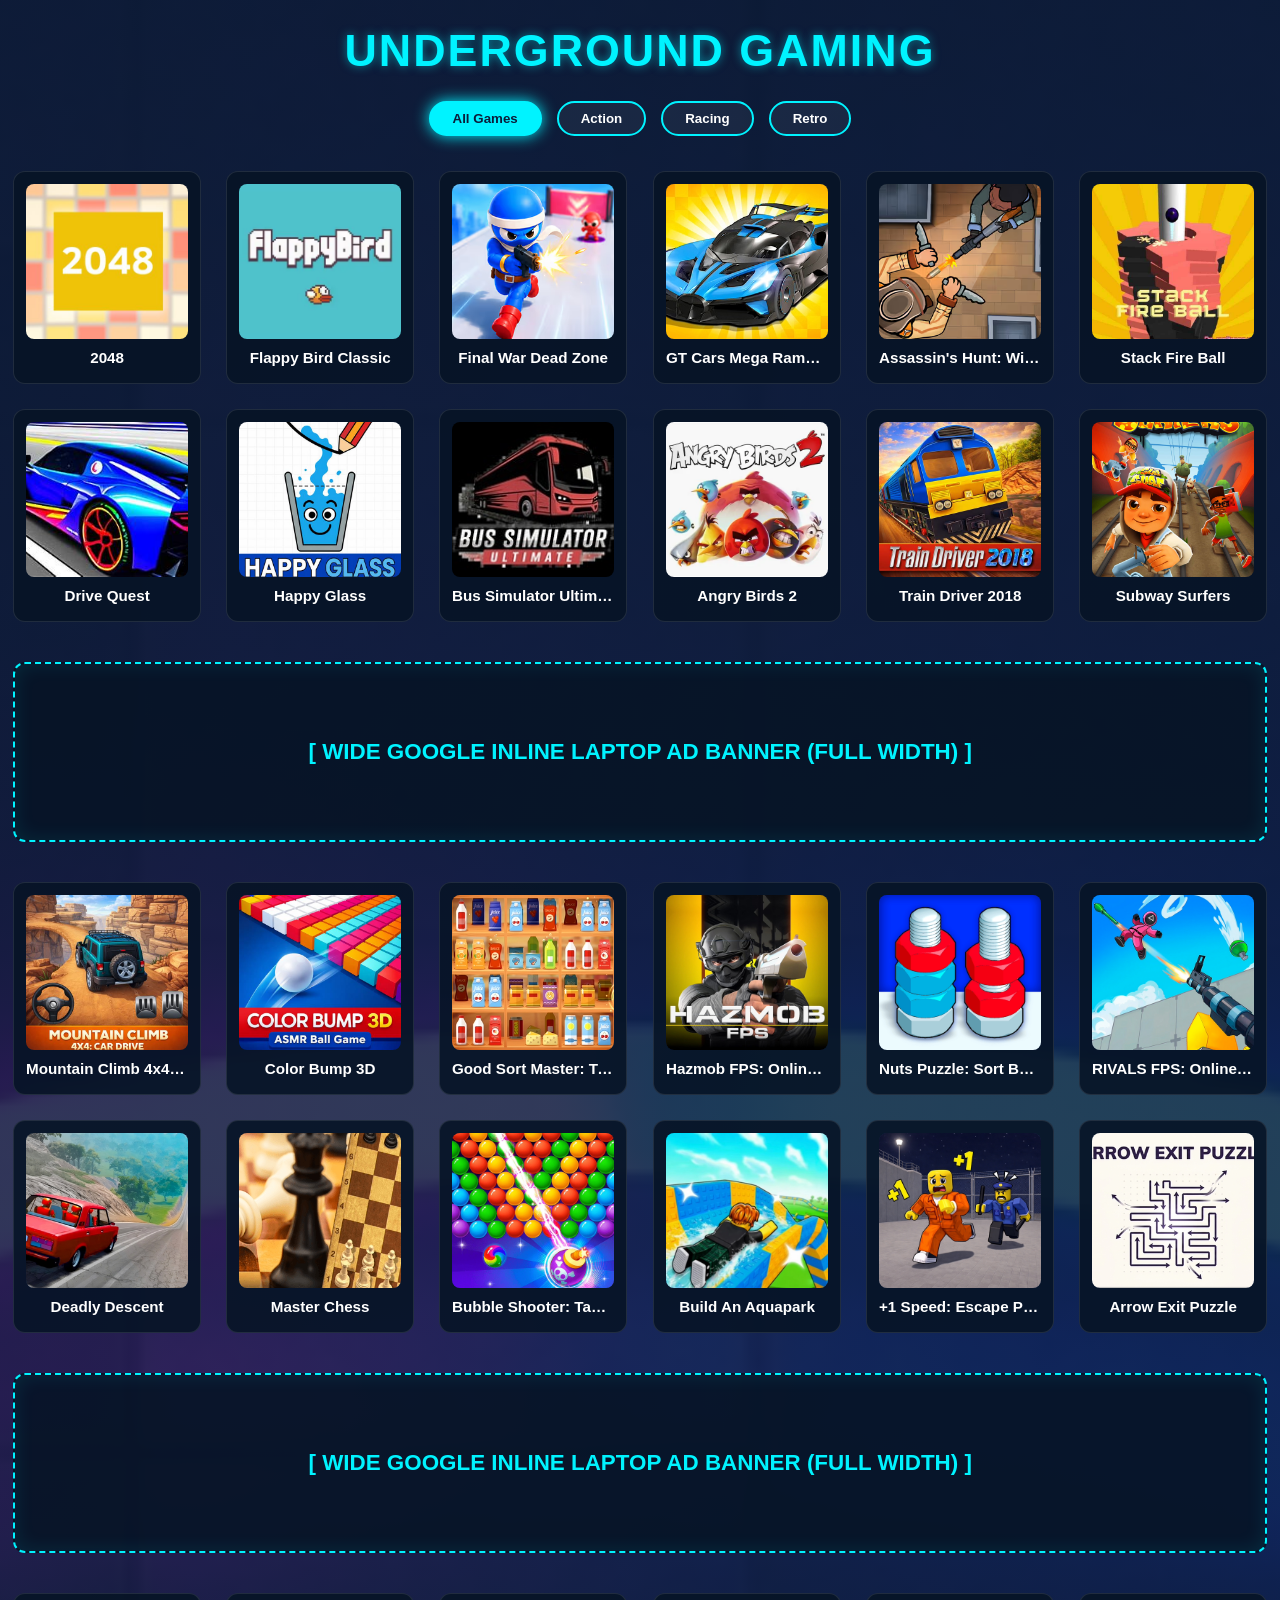
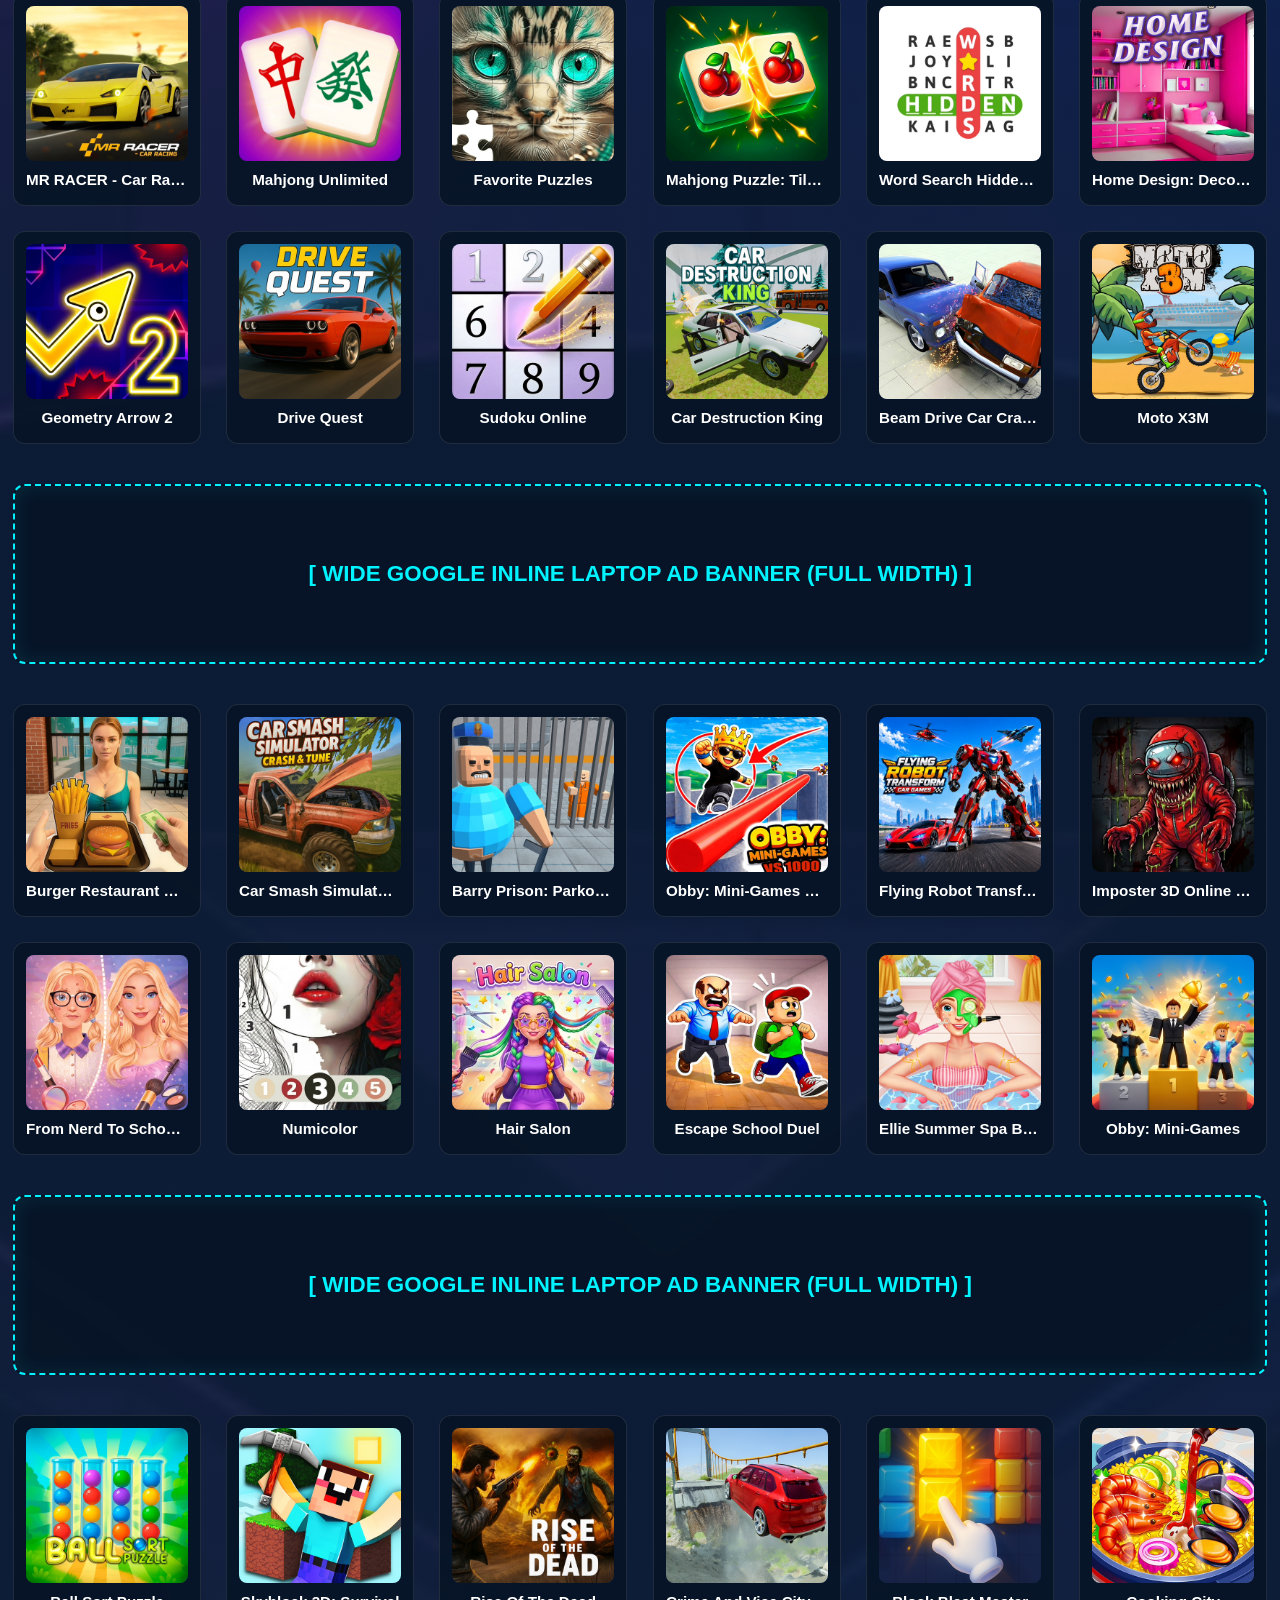
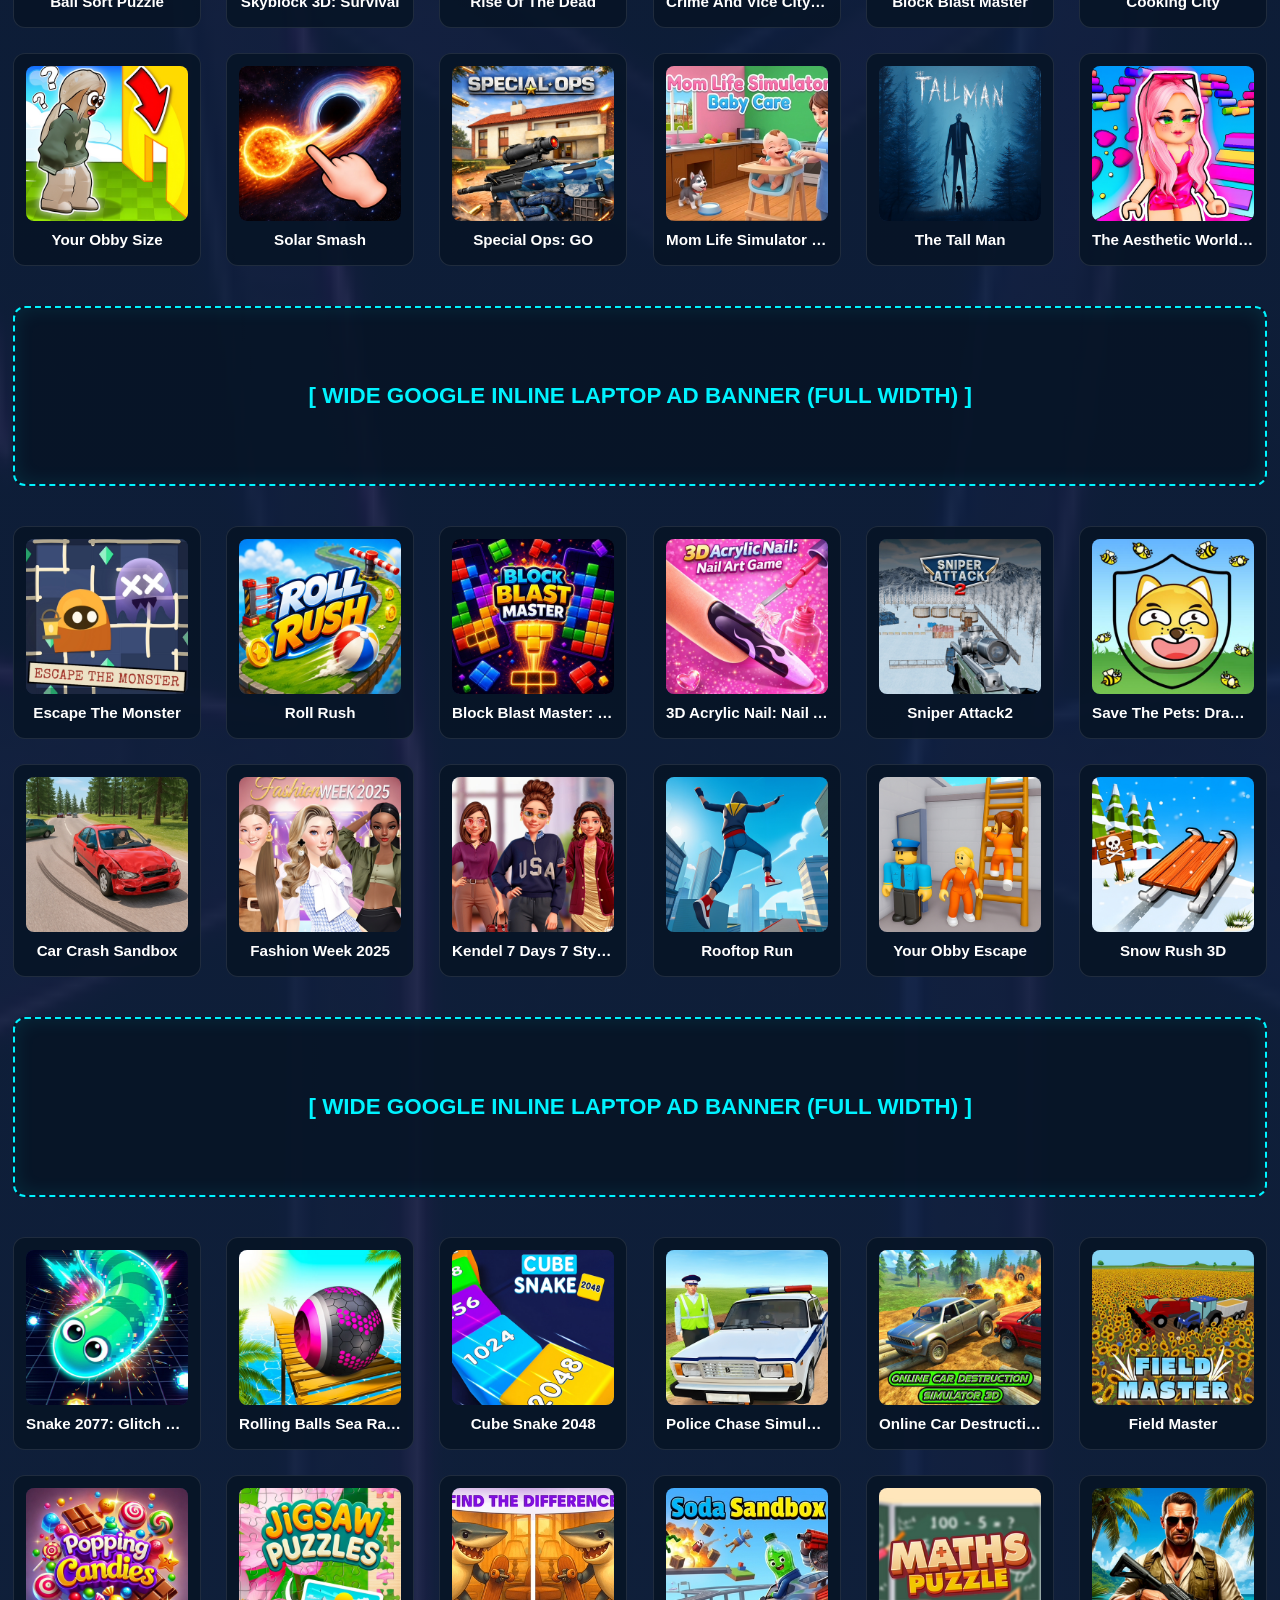
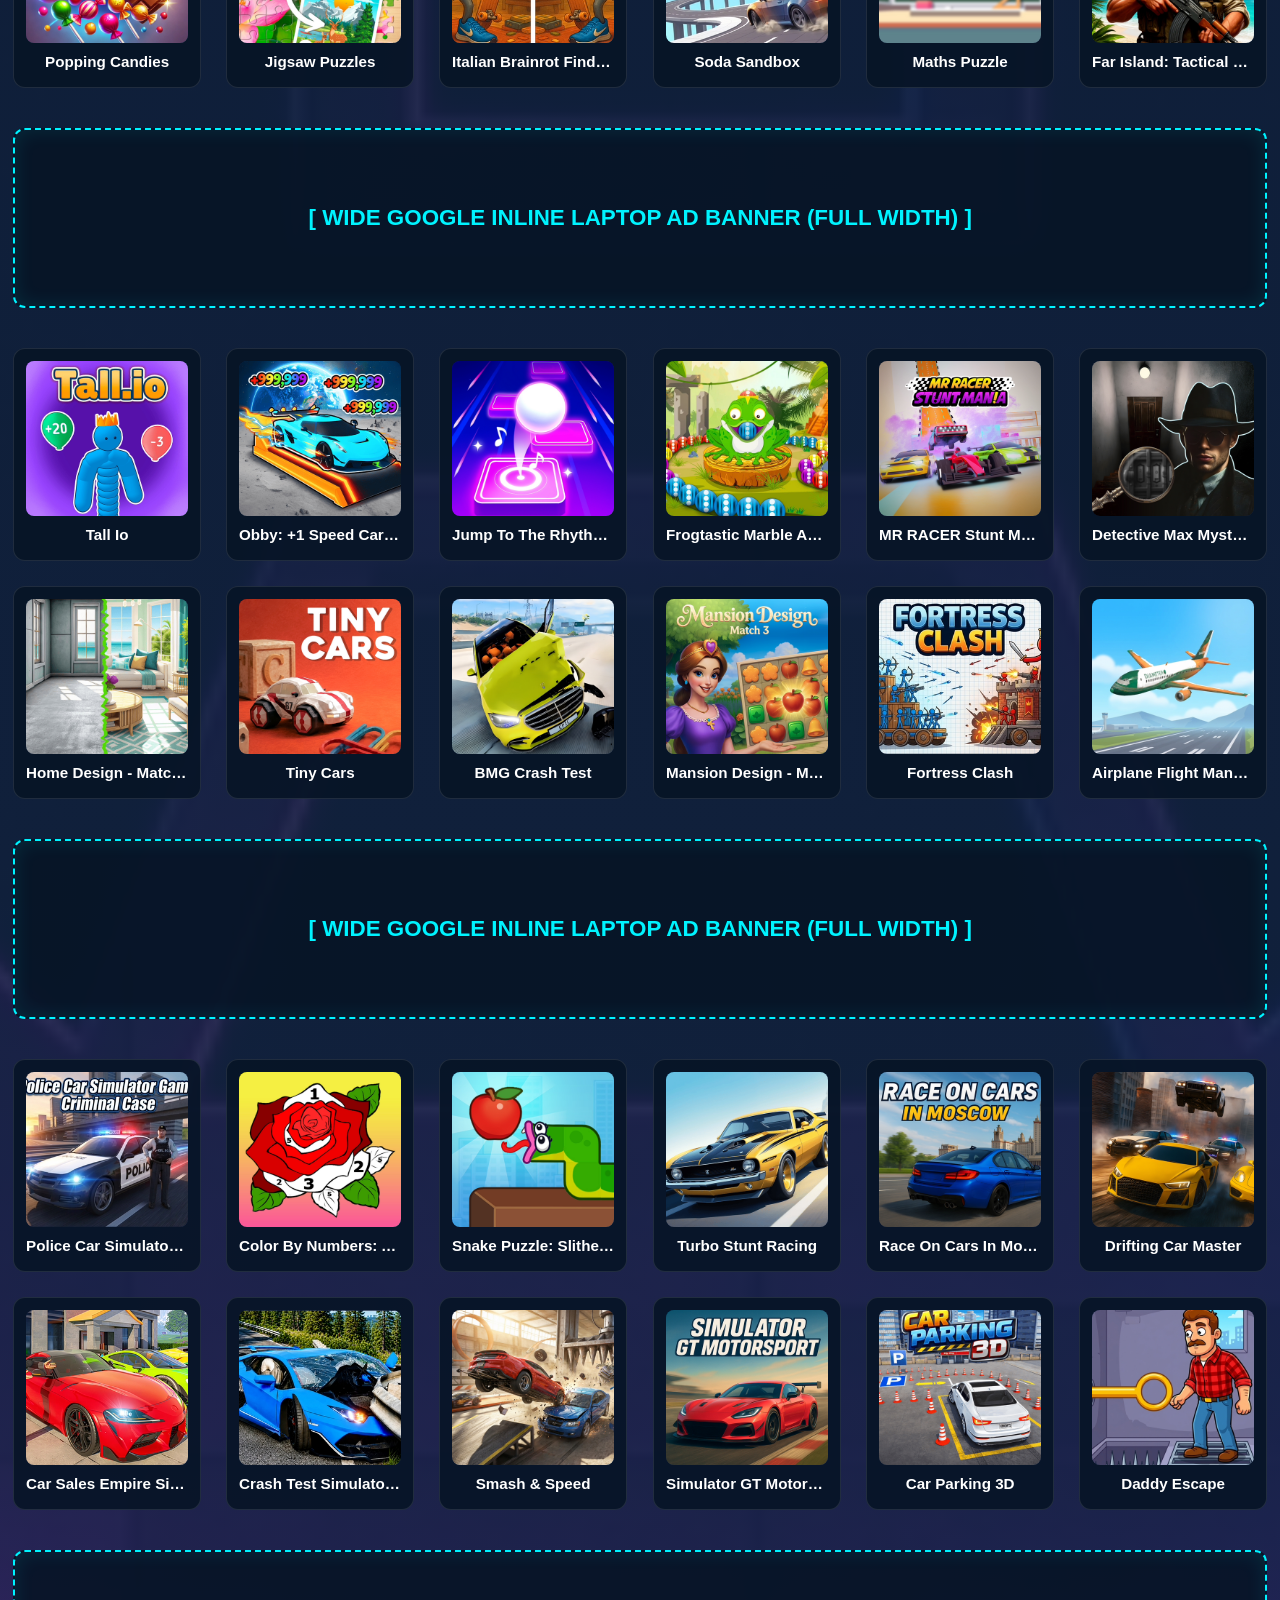
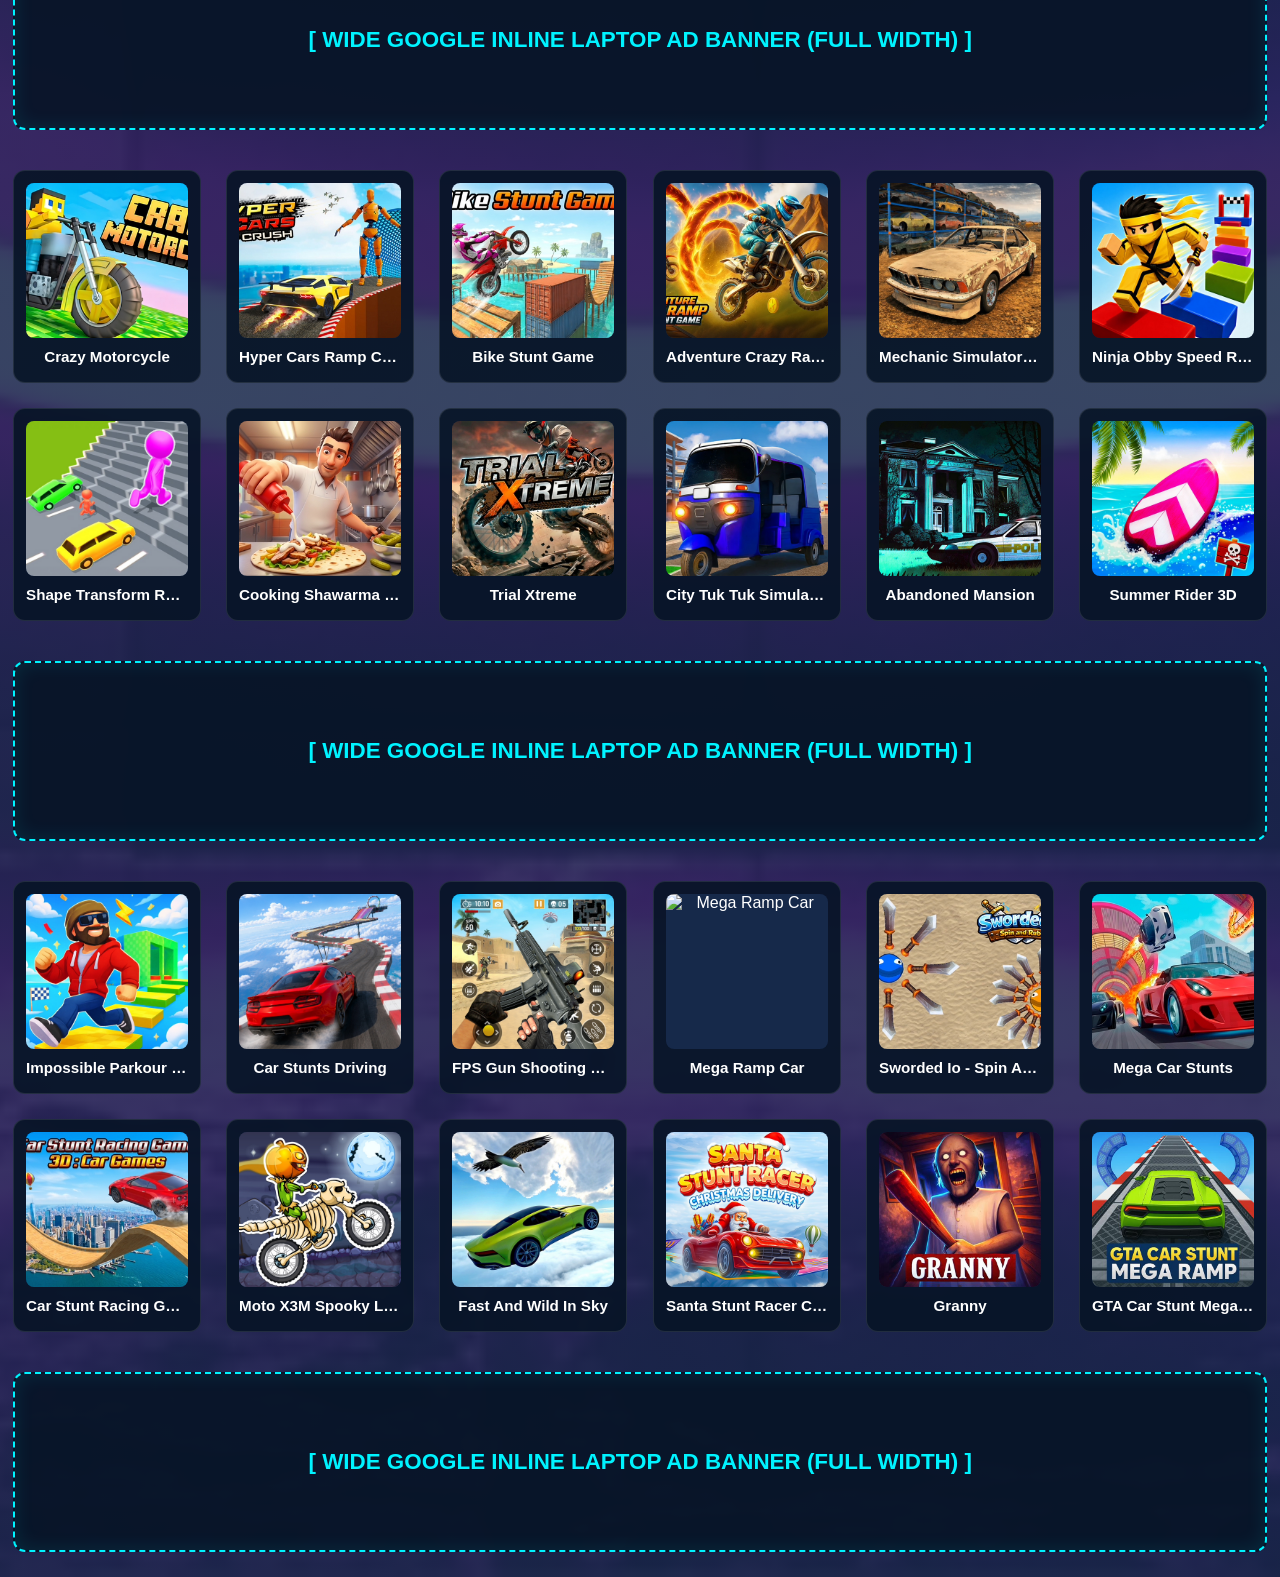
==== commit 14e958eb: "Update index.html" ====
--- a/index.html
+++ b/index.html
@@ -21,6 +21,9 @@
             background-color: #0b1d3a !important;
             -webkit-overflow-scrolling: touch !important;
             scroll-behavior: smooth !important;
+            /* GPU hardware acceleration & paint optimization */
+            transform: translateZ(0);
+            backface-visibility: hidden;
         }
 
         body {
@@ -84,6 +87,8 @@
             gap: 0px; 
             padding: 10px 0px;     
             box-sizing: border-box;
+            will-change: transform;
+            transform: translateZ(0);
         }
 
         .games-grid {
@@ -106,6 +111,11 @@
             justify-content: space-between;
             min-width: 0; 
             background-color: rgba(7, 20, 38, 0.9);
+            /* GPU Acceleration & Performance Layer */
+            will-change: transform;
+            transform: translate3d(0, 0, 0);
+            backface-visibility: hidden;
+            contain: content;
         }
 
         .game-card img {
@@ -114,6 +124,9 @@
             object-fit: cover;
             border-radius: 8px;
             background-color: #16294a;
+            image-rendering: -webkit-optimize-contrast;
+            will-change: transform;
+            transform: translateZ(0);
         }
 
         .game-zone {
@@ -158,6 +171,8 @@
             overflow: hidden;
             display: none;
             margin-bottom: 30px;
+            will-change: transform;
+            transform: translate3d(0, 0, 0);
         }
         
         .video-game-container iframe {
@@ -169,6 +184,8 @@
             border: none;
             z-index: 1;
             background-color: #000 !important;
+            will-change: transform;
+            transform: translateZ(0);
         }
       
         #fullscreenBtn {
@@ -248,7 +265,7 @@
         }
 
         .game-card:hover {
-            transform: translateY(-5px);
+            transform: translateY(-5px) translateZ(0);
             border-color: #00f3ff;
             box-shadow: 0 5px 15px rgba(0, 243, 255, 0.2);
         }
@@ -280,6 +297,8 @@
             box-shadow: inset 0 0 20px rgba(0, 243, 255, 0.1);
             box-sizing: border-box;
             min-height: 180px;
+            will-change: transform;
+            transform: translateZ(0);
         }
 
         /* --- SIDE ADS --- */
@@ -339,6 +358,8 @@
                 cursor: pointer;
                 text-align: center;
                 box-shadow: 0 0 20px rgba(0, 243, 255, 0.2);
+                will-change: transform;
+                transform: translateZ(0);
             }
 
             .mobile-hero-feature img {
@@ -368,6 +389,8 @@
                 font-size: 0.9rem;
                 margin: 10px 0;
                 min-height: 100px;
+                will-change: transform;
+                transform: translateZ(0);
             }
 
             .video-game-container {
@@ -609,6 +632,24 @@
         let currentlyPlayingGame = null; 
         let adCountdownInterval = null; 
 
+        // --- SCROLL OPTIMIZATION ENGINE ---
+        (function setupScrollPerformance() {
+            window.addEventListener('wheel', function () {}, { passive: true });
+            window.addEventListener('touchstart', function () {}, { passive: true });
+
+            let isScrolling;
+            window.addEventListener('scroll', () => {
+                const iframe = document.getElementById('gameFrame');
+                if (iframe && iframe.style.display !== 'none') {
+                    iframe.style.pointerEvents = 'none';
+                }
+                clearTimeout(isScrolling);
+                isScrolling = setTimeout(() => {
+                    if (iframe) iframe.style.pointerEvents = 'auto';
+                }, 100);
+            }, { passive: true });
+        })();
+
         function playGame(game) {
             currentlyPlayingGame = game; 
             
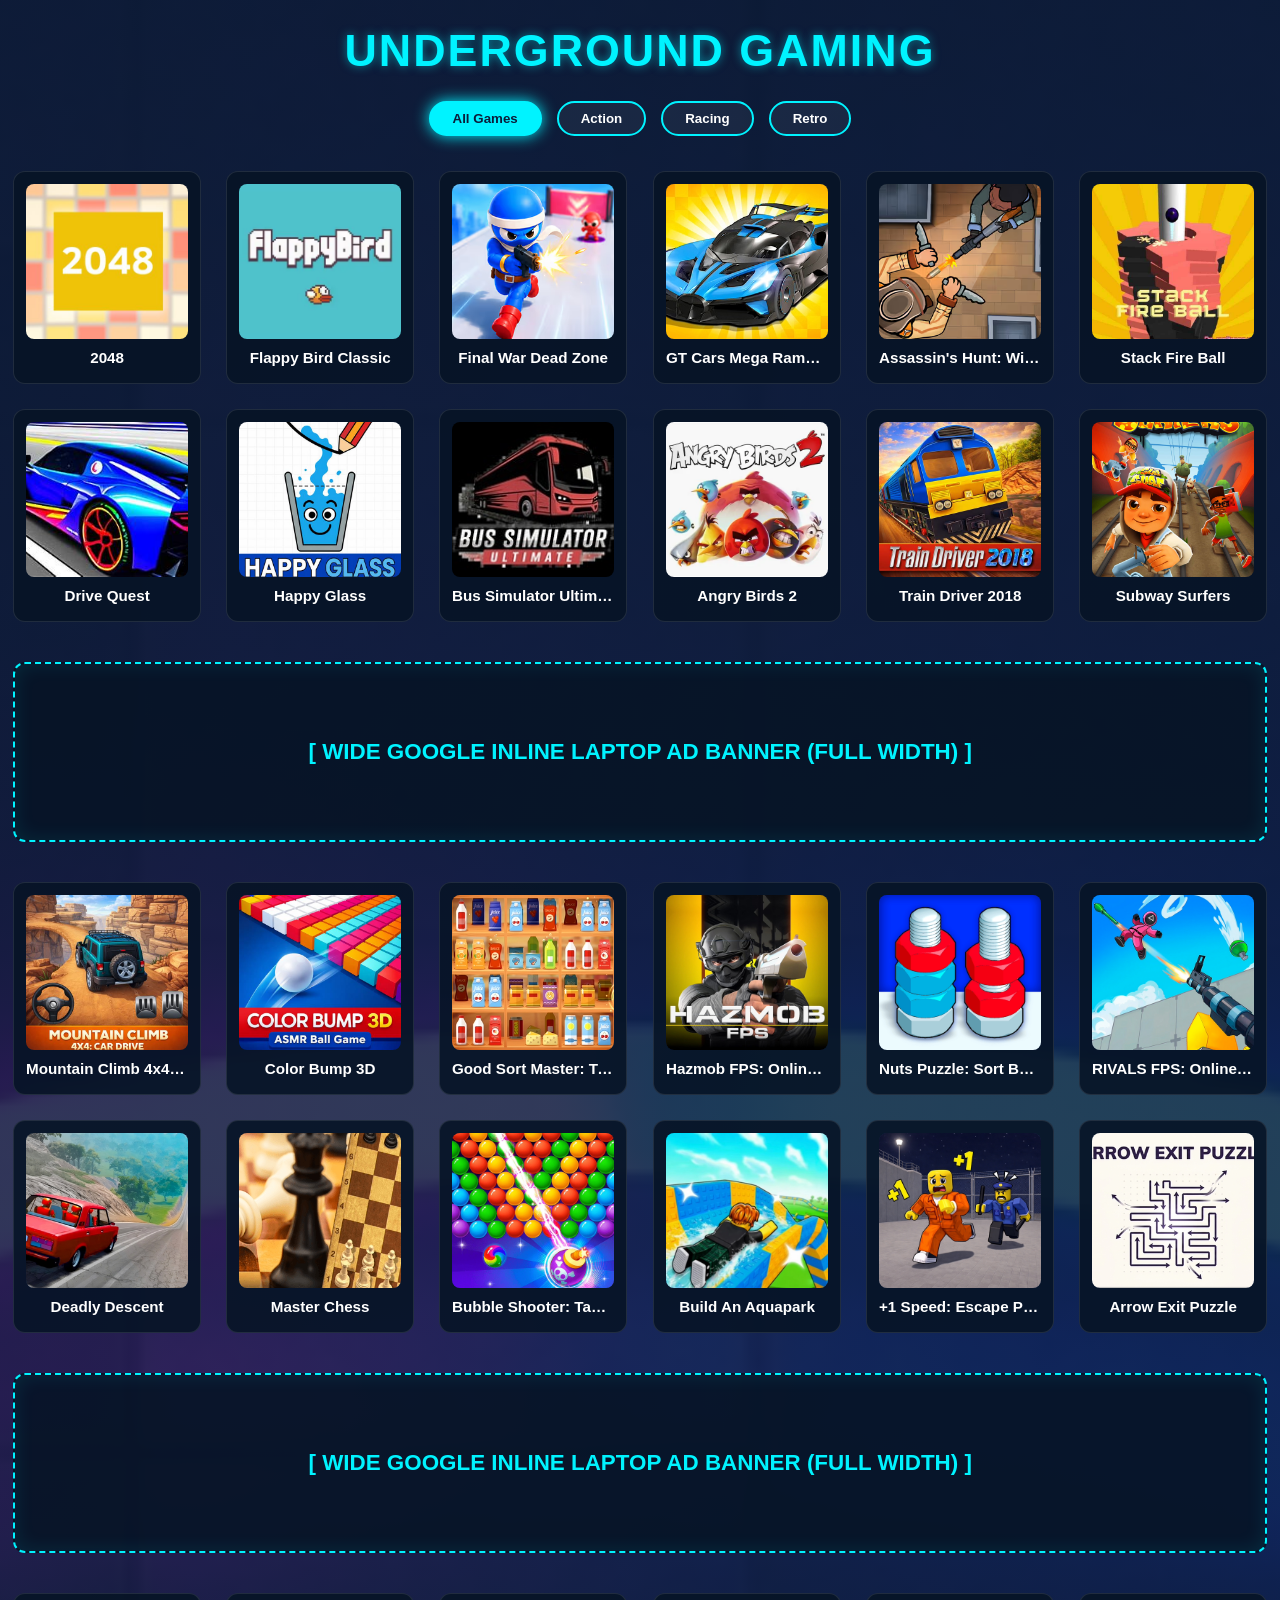
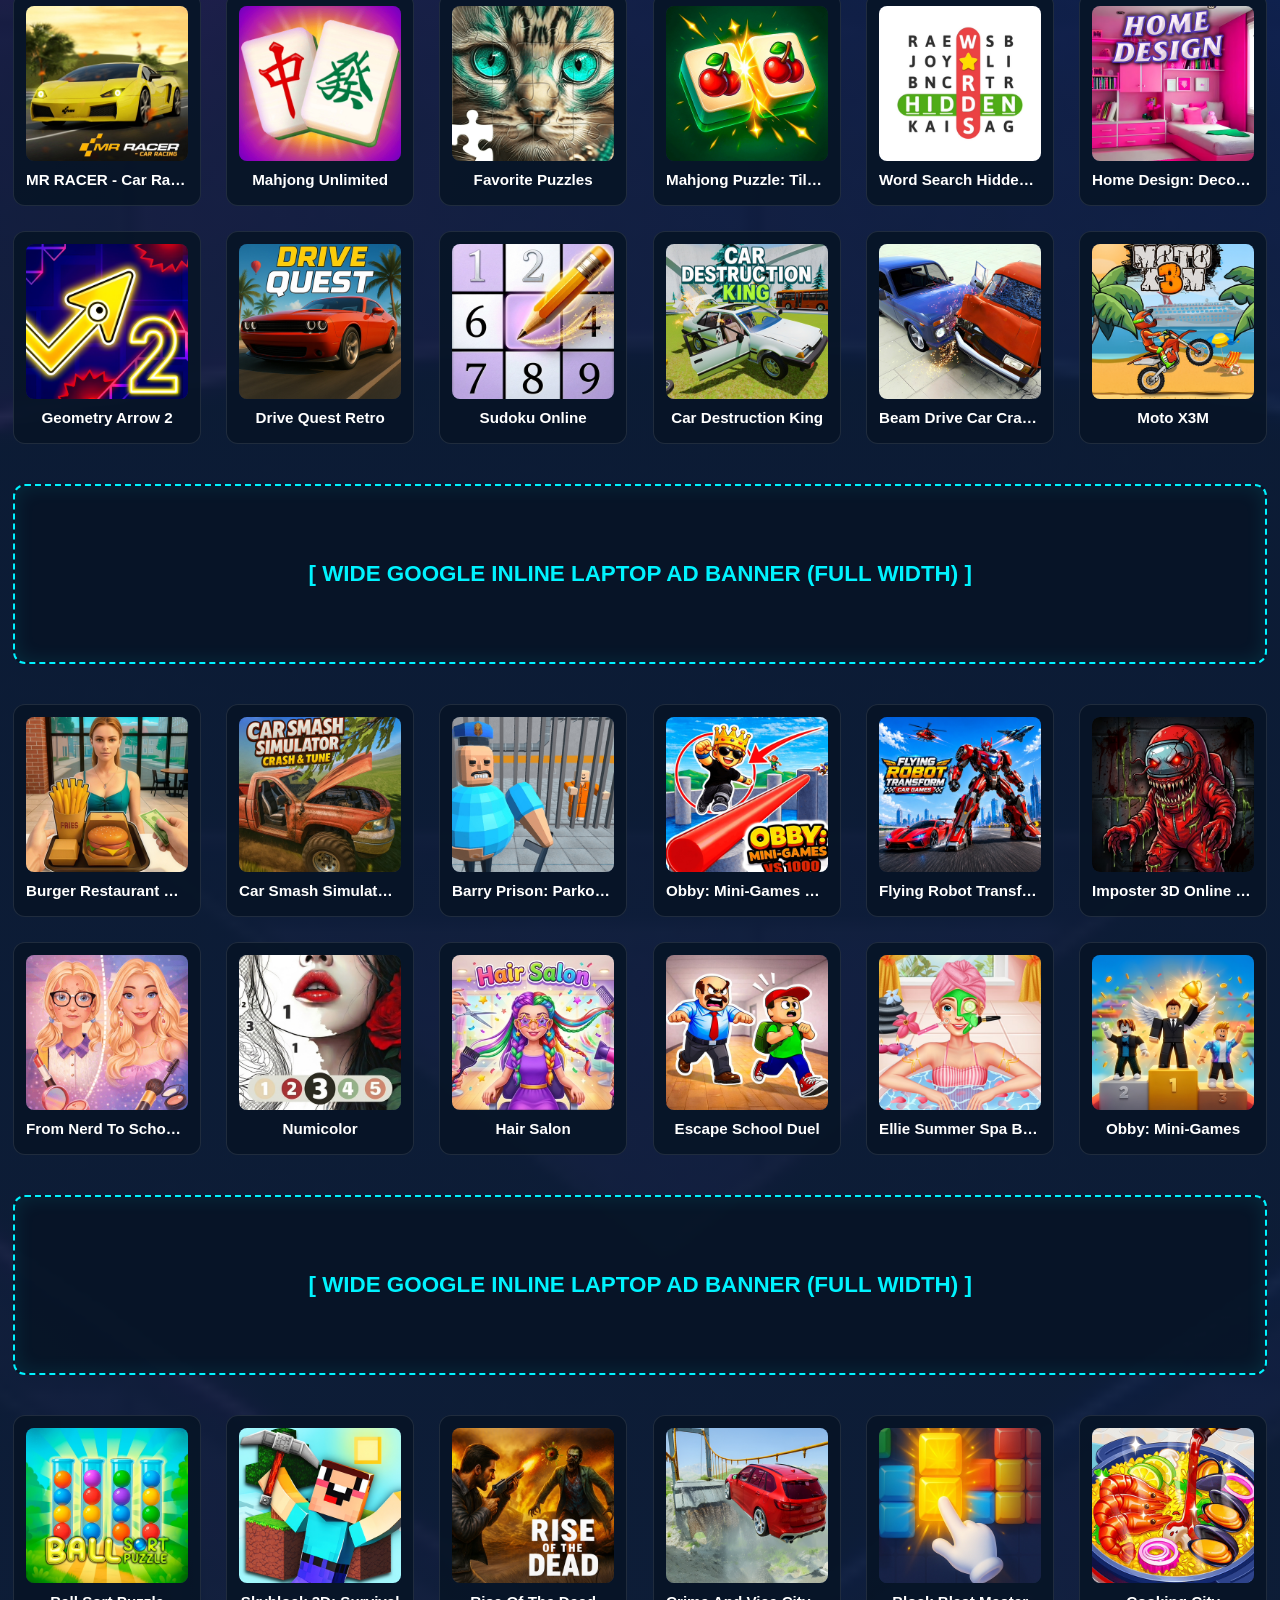
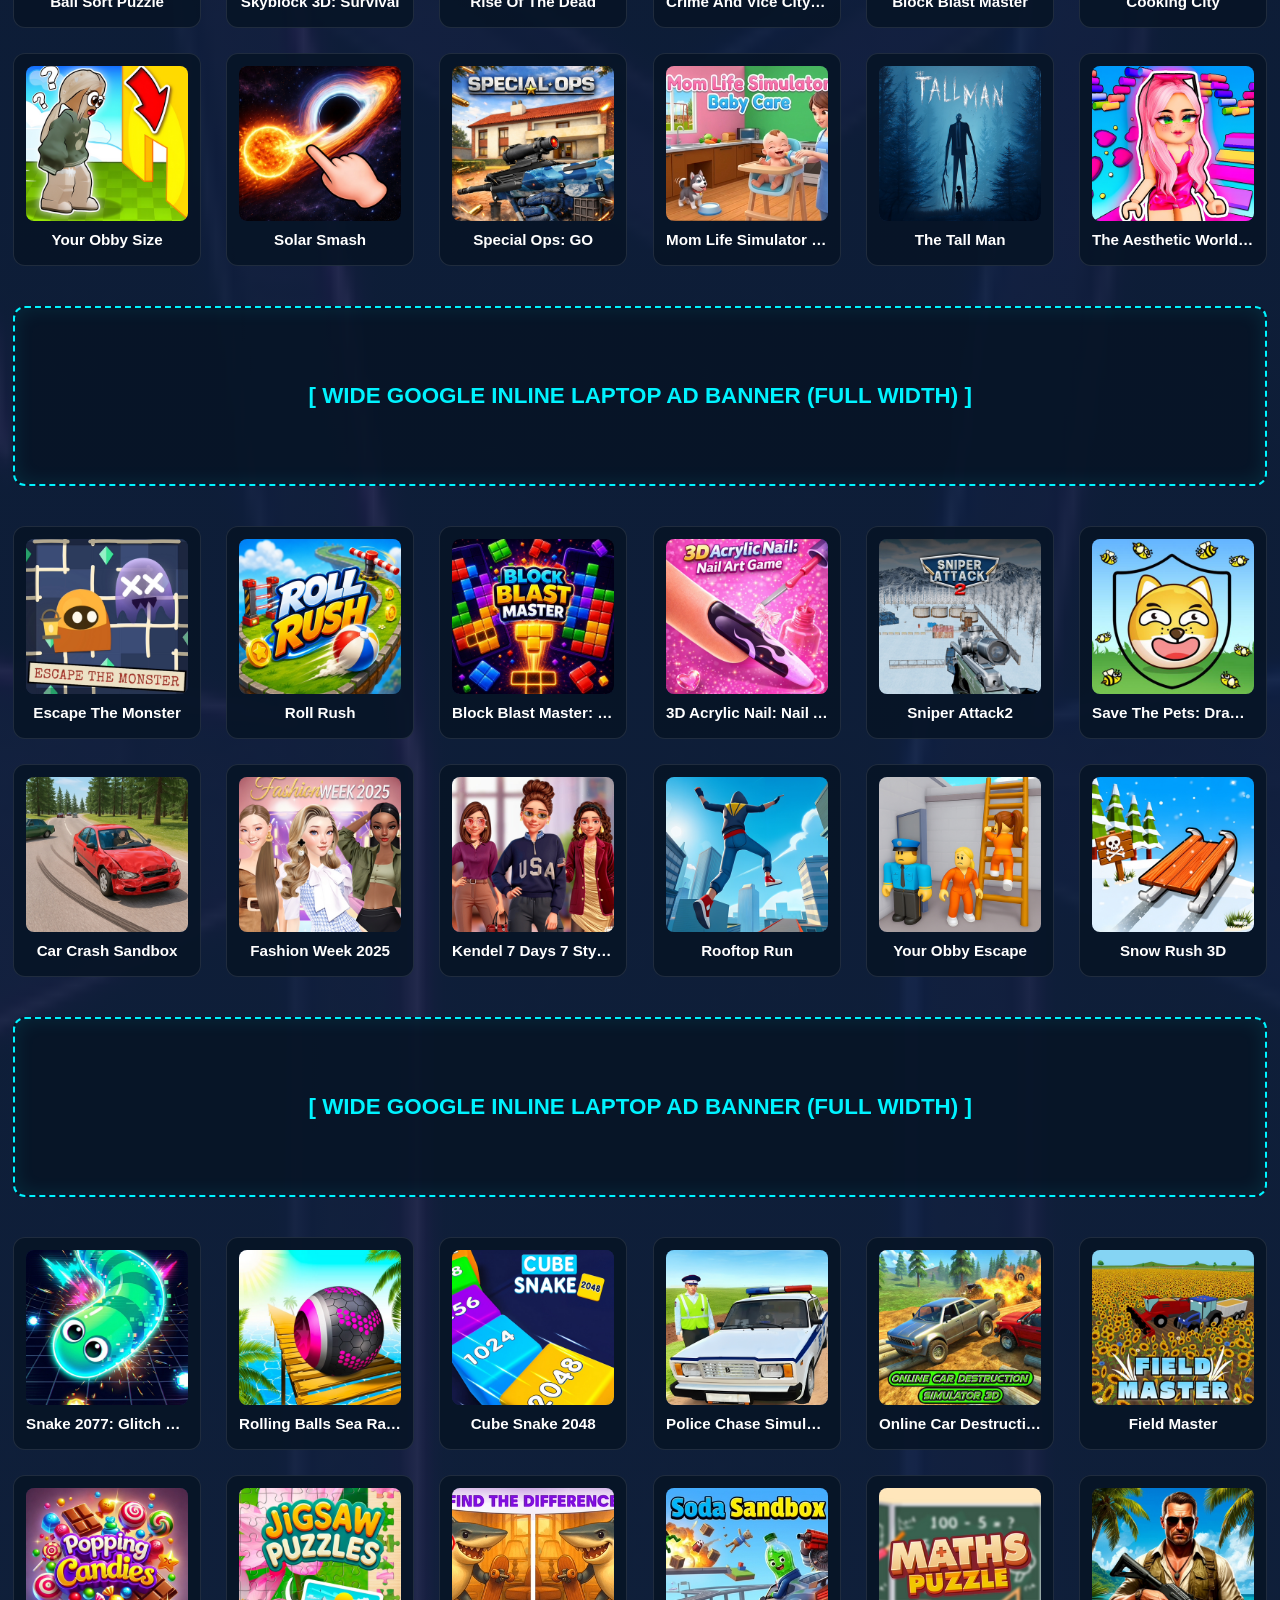
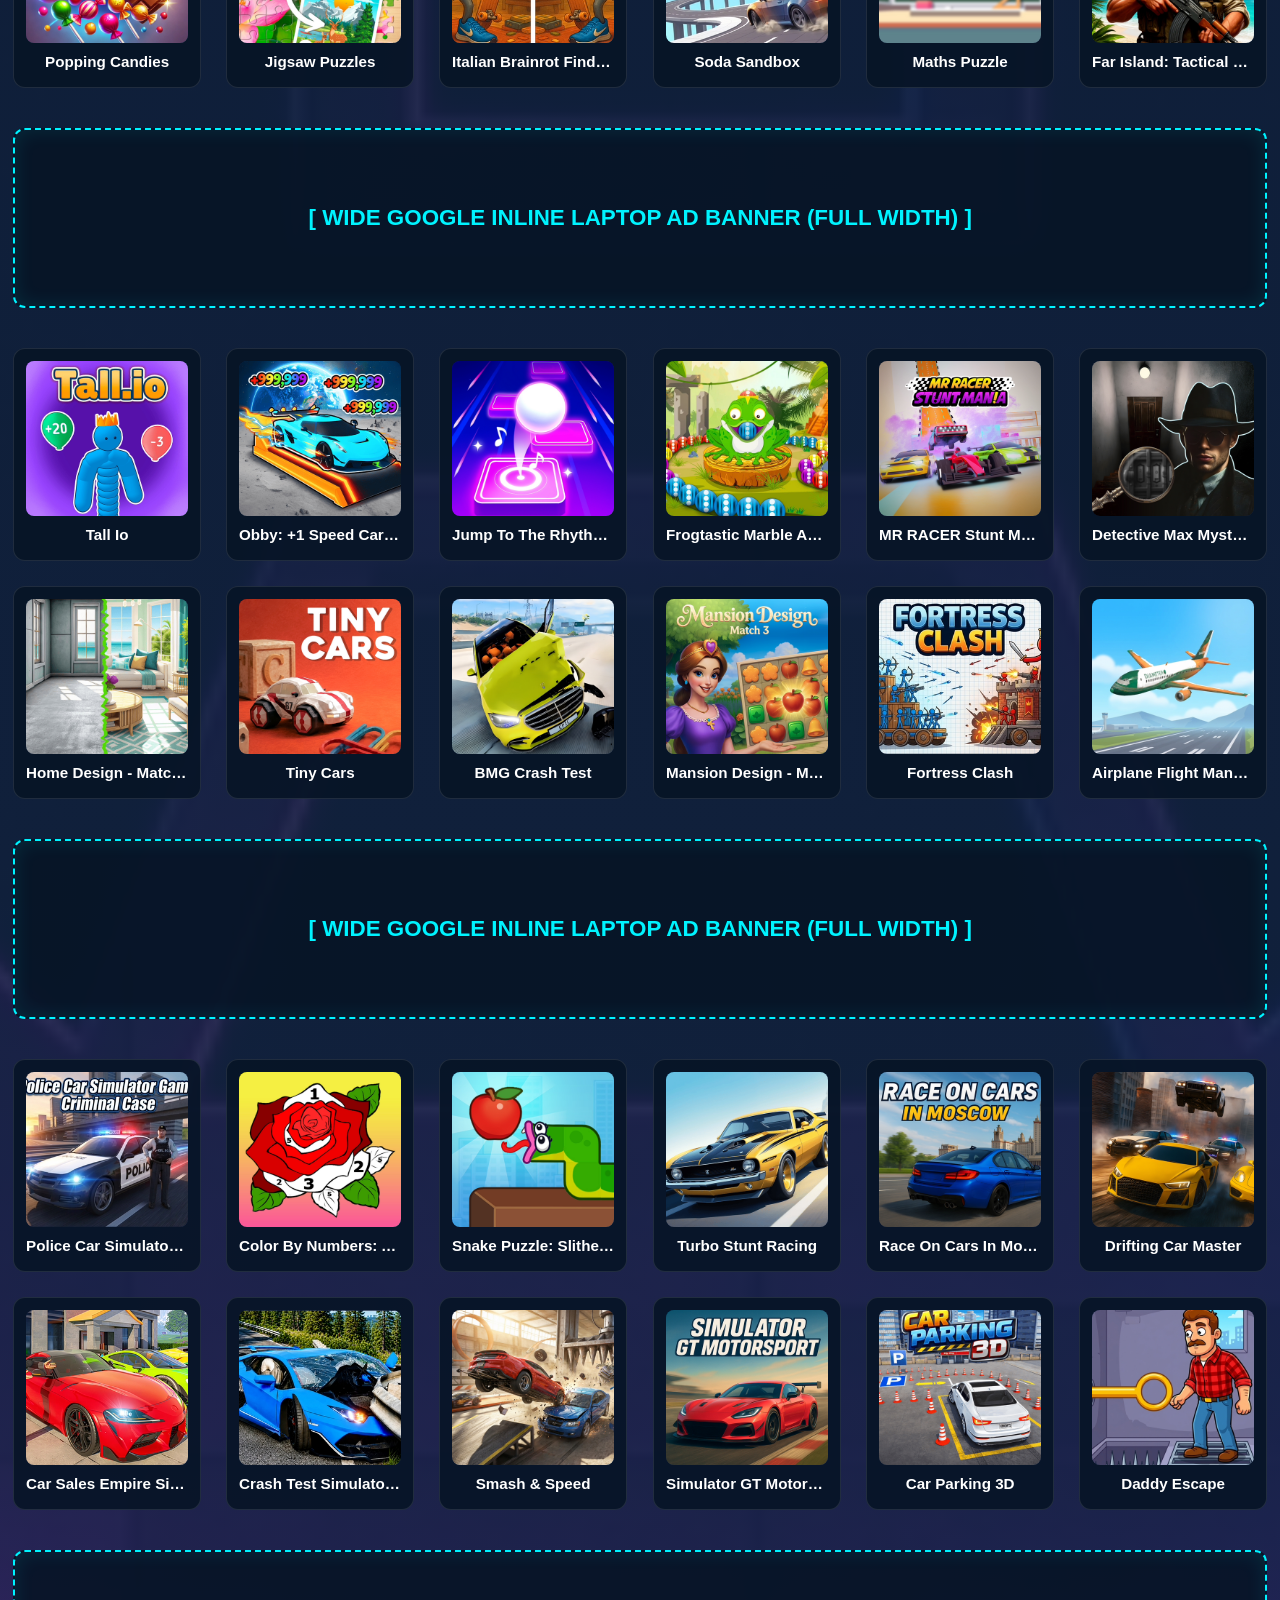
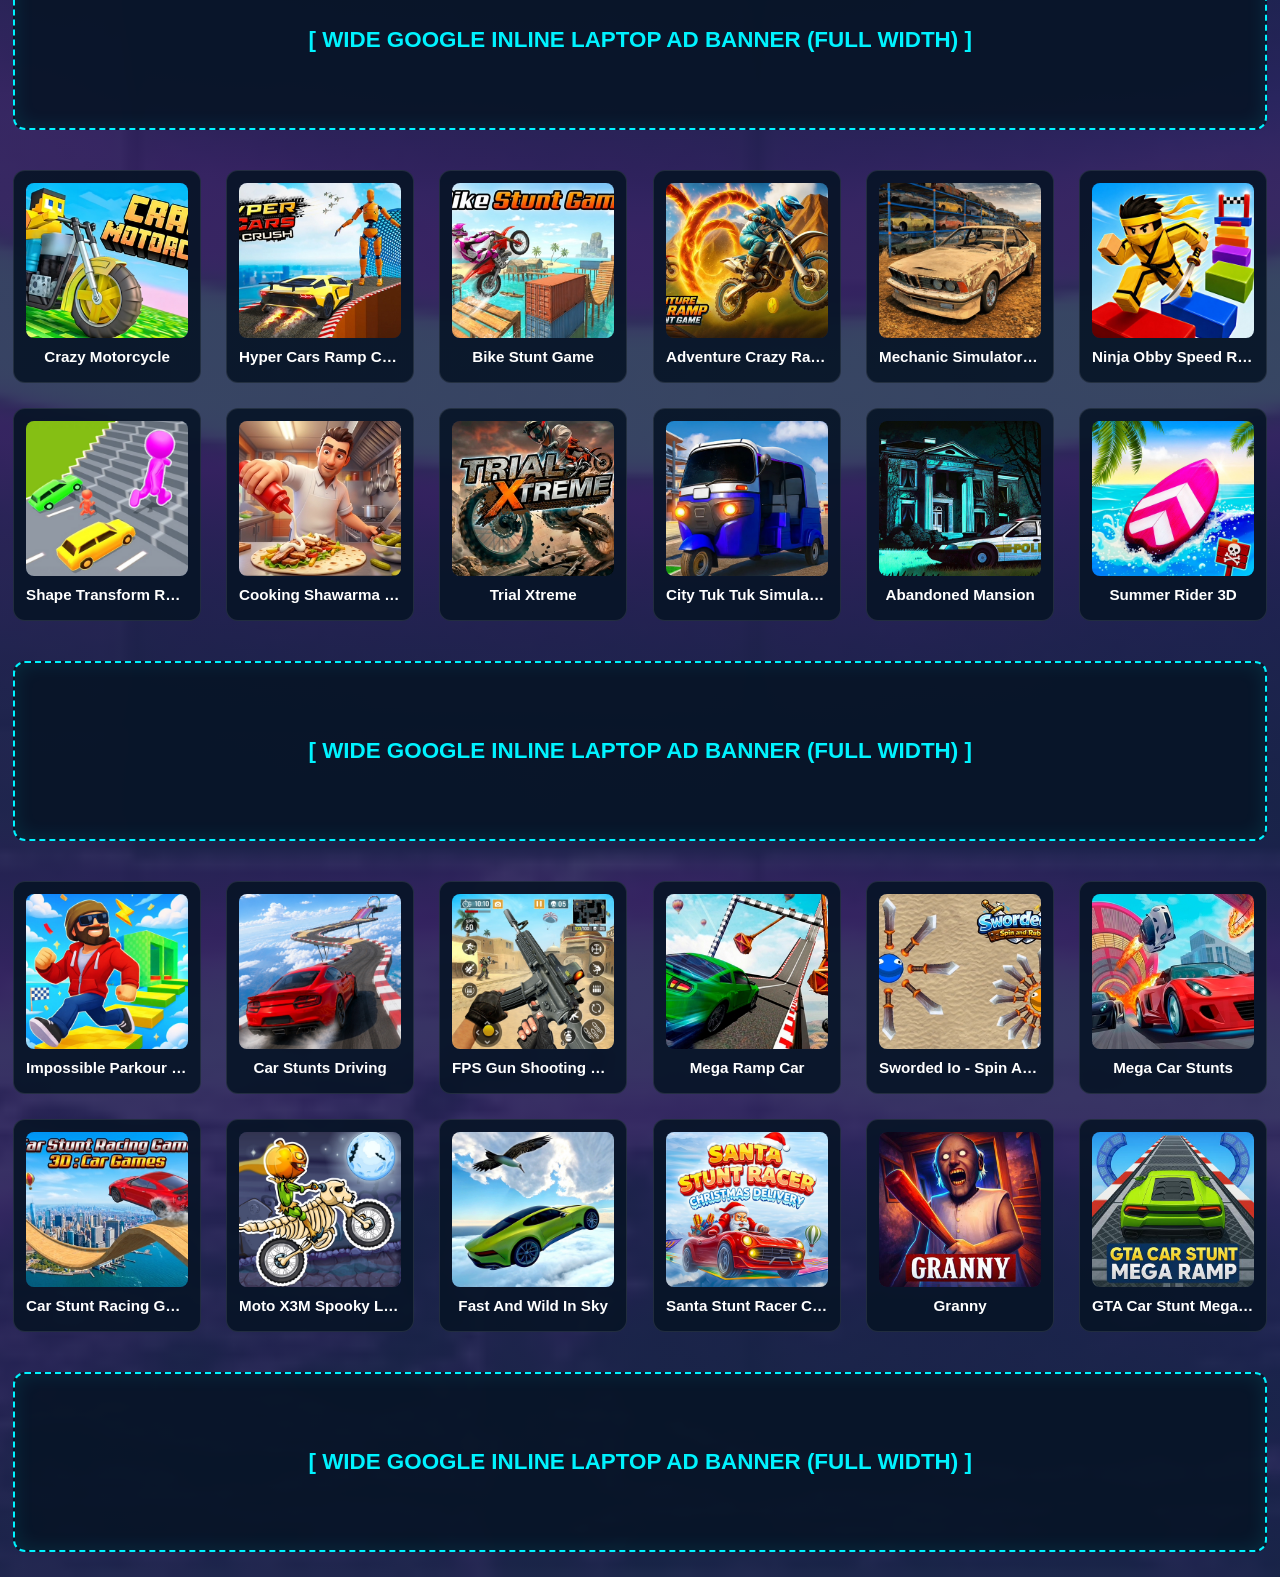
==== commit 8ce36850: "Update index.html" ====
--- a/index.html
+++ b/index.html
@@ -21,7 +21,6 @@
             background-color: #0b1d3a !important;
             -webkit-overflow-scrolling: touch !important;
             scroll-behavior: smooth !important;
-            /* GPU hardware acceleration & paint optimization */
             transform: translateZ(0);
             backface-visibility: hidden;
         }
@@ -111,7 +110,6 @@
             justify-content: space-between;
             min-width: 0; 
             background-color: rgba(7, 20, 38, 0.9);
-            /* GPU Acceleration & Performance Layer */
             will-change: transform;
             transform: translate3d(0, 0, 0);
             backface-visibility: hidden;
@@ -435,7 +433,7 @@
 <body>
 
     <header>
-        <h1>UNDERGROUND GAMING</h1>
+        <h1 style="cursor: pointer;" onclick="goHome()">UNDERGROUND GAMING</h1>
     </header>
 
     <div class="filters">
@@ -515,7 +513,7 @@
             { title: "Word Search Hidden Words", cat: "Retro", img: "./images/WordSearchHiddenWords.jpg", url: "https://playgama.com/export/game/word-search-hidden-words?clid=p_ec78d867-133b-4dc1-8857-5c91b0fbe44d" },
             { title: "Home Design: Decorate House", cat: "Retro", img: "./images/HomeDesign.jpg", url: "https://playgama.com/export/game/home-design-decorate-house?clid=p_ec78d867-133b-4dc1-8857-5c91b0fbe44d" },
             { title: "Geometry Arrow 2", cat: "Retro", img: "./images/GeometryArrow2.jpg", url: "https://playgama.com/export/game/geometry-arrow-2?clid=p_ec78d867-133b-4dc1-8857-5c91b0fbe44d" },
-            { title: "Drive Quest", cat: "Retro", img: "./images/DriveQuest.jpg", url: "https://drivequest.io/export?clid=p_ec78d867-133b-4dc1-8857-5c91b0fbe44d" },
+            { title: "Drive Quest Retro", cat: "Retro", img: "./images/DriveQuest.jpg", url: "https://drivequest.io/export?clid=p_ec78d867-133b-4dc1-8857-5c91b0fbe44d" },
             { title: "Sudoku Online", cat: "Retro", img: "./images/SudokuOnline.jpg", url: "https://playgama.com/export/game/sudoku-online?clid=p_ec78d867-133b-4dc1-8857-5c91b0fbe44d" },
             { title: "Car Destruction King", cat: "Retro", img: "./images/CarDestructionKing.jpg", url: "https://playgama.com/export/game/car-destruction-king?clid=p_ec78d867-133b-4dc1-8857-5c91b0fbe44d" },
             { title: "Beam Drive Car Crash Test Simulator", cat: "Retro", img: "./images/BeamDriveCarCrashTestSimulator.jpg", url: "https://playgama.com/export/game/beam-drive-car-crash-test-simulator?clid=p_ec78d867-133b-4dc1-8857-5c91b0fbe44d" },
@@ -615,16 +613,20 @@
             { title: "Fast and Wild in Sky", cat: "Retro", img: "./images/FastandWildinSky.jpg", url: "https://playgama.com/export/game/fast-and-wild-in-sky?clid=p_ec78d867-133b-4dc1-8857-5c91b0fbe44d" },
             { title: "Santa Stunt Racer Christmas Delivery", cat: "Retro", img: "./images/SantaStuntRacerChristmasDelivery.jpg", url: "https://playgama.com/export/game/santa-stunt-racer-christmas-delivery?clid=p_ec78d867-133b-4dc1-8857-5c91b0fbe44d" },
             { title: "Granny", cat: "Retro", img: "./images/Granny.jpg", url: "https://www.madkidgames.com/full/granny" },
-            { title: "GTA Car Stunt Mega Ramp", cat: "Retro", img: "./images/GTACarStuntMegaRamp.jpg", url: "https://www.madkidgames.com/full/gta-car-stunt-mega-ramp" },
-            
+            { title: "GTA Car Stunt Mega Ramp", cat: "Retro", img: "./images/GTACarStuntMegaRamp.jpg", url: "https://www.madkidgames.com/full/gta-car-stunt-mega-ramp" }
         ];
 
-        // --- AUTOMATIC IMAGE PRELOADER FOR LOCAL STORAGE/CACHE ---
+        // --- AUTOMATIC IMAGE PRELOADER ---
         function preloadImages() {
             gamesDatabase.forEach((game) => {
                 const img = new Image();
                 img.src = game.img;
             });
+        }
+
+        // --- HELPER FUNCTION TO GENERATE CLEAN SLUGS FOR URL ---
+        function getGameSlug(title) {
+            return encodeURIComponent(title.toLowerCase().replace(/[^a-z0-9]+/g, '-').replace(/^-|-$/g, ''));
         }
 
         let currentActiveList = [...gamesDatabase];
@@ -650,9 +652,15 @@
             }, { passive: true });
         })();
 
-        function playGame(game) {
+        function playGame(game, setHash = true) {
             currentlyPlayingGame = game; 
             
+            // Set URL Hash so Page Refresh opens the exact same game
+            if (setHash) {
+                const slug = getGameSlug(game.title);
+                window.location.hash = `play-${slug}`;
+            }
+
             const gameFrame = document.getElementById('gameFrame');
             const gameBox = document.getElementById('gameBox');
             const topAd = document.getElementById('topAdSlot');
@@ -690,8 +698,6 @@
             currentActiveList = relatedGames;
             isModeActive = true;
             renderGames(relatedGames, true); 
-            
-            history.pushState({ gameOpen: true }, "");
             
             // --- SMOOTH SCROLL ENHANCEMENT ---
             setTimeout(() => {
@@ -858,24 +864,21 @@
             }
         }
 
-        function filterCat(category) {
+        function goHome() {
+            history.pushState("", document.title, window.location.pathname + window.location.search);
+            closeGameBox();
+            filterCat('All');
+            window.scrollTo({ top: 0, behavior: 'smooth' });
+        }
+
+        function closeGameBox() {
             if (adCountdownInterval) clearInterval(adCountdownInterval);
-
-            const buttons = document.querySelectorAll('.filter-btn');
-            buttons.forEach(btn => btn.classList.remove('active'));
-            
-            buttons.forEach(btn => {
-                if(btn.innerText.trim().toLowerCase() === category.trim().toLowerCase() || (category === 'All' && btn.innerText.includes('All'))) {
-                    btn.classList.add('active');
-                }
-            });
 
             const gameBox = document.getElementById('gameBox');
             const dynamicTitle = document.getElementById('moreGamesTitle');
             const topAd = document.getElementById('topAdSlot');
             const gameFrame = document.getElementById('gameFrame');
             const preGameAdScreen = document.getElementById('preGameAdScreen');
-            
             const leftAd = document.getElementById('leftAdBox');
             const rightAd = document.getElementById('rightAdBox');
             
@@ -888,7 +891,24 @@
             if (rightAd) rightAd.style.display = 'none';
 
             isModeActive = false;
-            currentlyPlayingGame = null; 
+            currentlyPlayingGame = null;
+        }
+
+        function filterCat(category) {
+            if (!currentlyPlayingGame) {
+                history.pushState("", document.title, window.location.pathname + window.location.search);
+            }
+            closeGameBox();
+
+            const buttons = document.querySelectorAll('.filter-btn');
+            buttons.forEach(btn => btn.classList.remove('active'));
+            
+            buttons.forEach(btn => {
+                if(btn.innerText.trim().toLowerCase() === category.trim().toLowerCase() || (category === 'All' && btn.innerText.includes('All'))) {
+                    btn.classList.add('active');
+                }
+            });
+
             if(category === 'All') {
                 currentActiveList = [...gamesDatabase];
             } else {
@@ -897,9 +917,26 @@
             renderGames(currentActiveList, false);
         }
 
+        // --- CHECK URL HASH FOR REFRESH AUTO-PLAY ---
+        function checkUrlAndPlay() {
+            const hash = window.location.hash;
+            if (hash && hash.startsWith('#play-')) {
+                const slug = hash.replace('#play-', '');
+                const matchedGame = gamesDatabase.find(g => getGameSlug(g.title) === slug);
+                if (matchedGame) {
+                    playGame(matchedGame, false);
+                    return true;
+                }
+            }
+            return false;
+        }
+
         window.addEventListener('DOMContentLoaded', () => {
             preloadImages();
-            renderGames(currentActiveList, isModeActive);
+            const loadedFromHash = checkUrlAndPlay();
+            if (!loadedFromHash) {
+                renderGames(currentActiveList, isModeActive);
+            }
         });
 
         /* --- ANTI-SCROLL JUMP WINDOW LOCK --- */
@@ -912,27 +949,9 @@
         });
 
         window.onpopstate = function(event) {
-            if (adCountdownInterval) clearInterval(adCountdownInterval);
-
-            const gameBox = document.getElementById('gameBox');
-            const dynamicTitle = document.getElementById('moreGamesTitle');
-            const topAd = document.getElementById('topAdSlot');
-            const gameFrame = document.getElementById('gameFrame');
-            const leftAd = document.getElementById('leftAdBox');
-            const rightAd = document.getElementById('rightAdBox');
-            const preGameAdScreen = document.getElementById('preGameAdScreen');
-            
-            if (gameBox && gameBox.style.display === 'block') {
-                gameBox.style.display = 'none';
-                if (dynamicTitle) dynamicTitle.style.display = 'none';
-                if (topAd) topAd.style.display = 'none';
-                if (gameFrame) gameFrame.src = ""; 
-                if (preGameAdScreen) preGameAdScreen.style.display = 'none';
-                if (leftAd) leftAd.style.display = 'none';
-                if (rightAd) rightAd.style.display = 'none';
-                
-                isModeActive = false;
-                currentlyPlayingGame = null;
+            const loadedFromHash = checkUrlAndPlay();
+            if (!loadedFromHash) {
+                closeGameBox();
                 currentActiveList = [...gamesDatabase];
                 renderGames(currentActiveList, false);
                 window.scrollTo({ top: 0, behavior: 'smooth' });
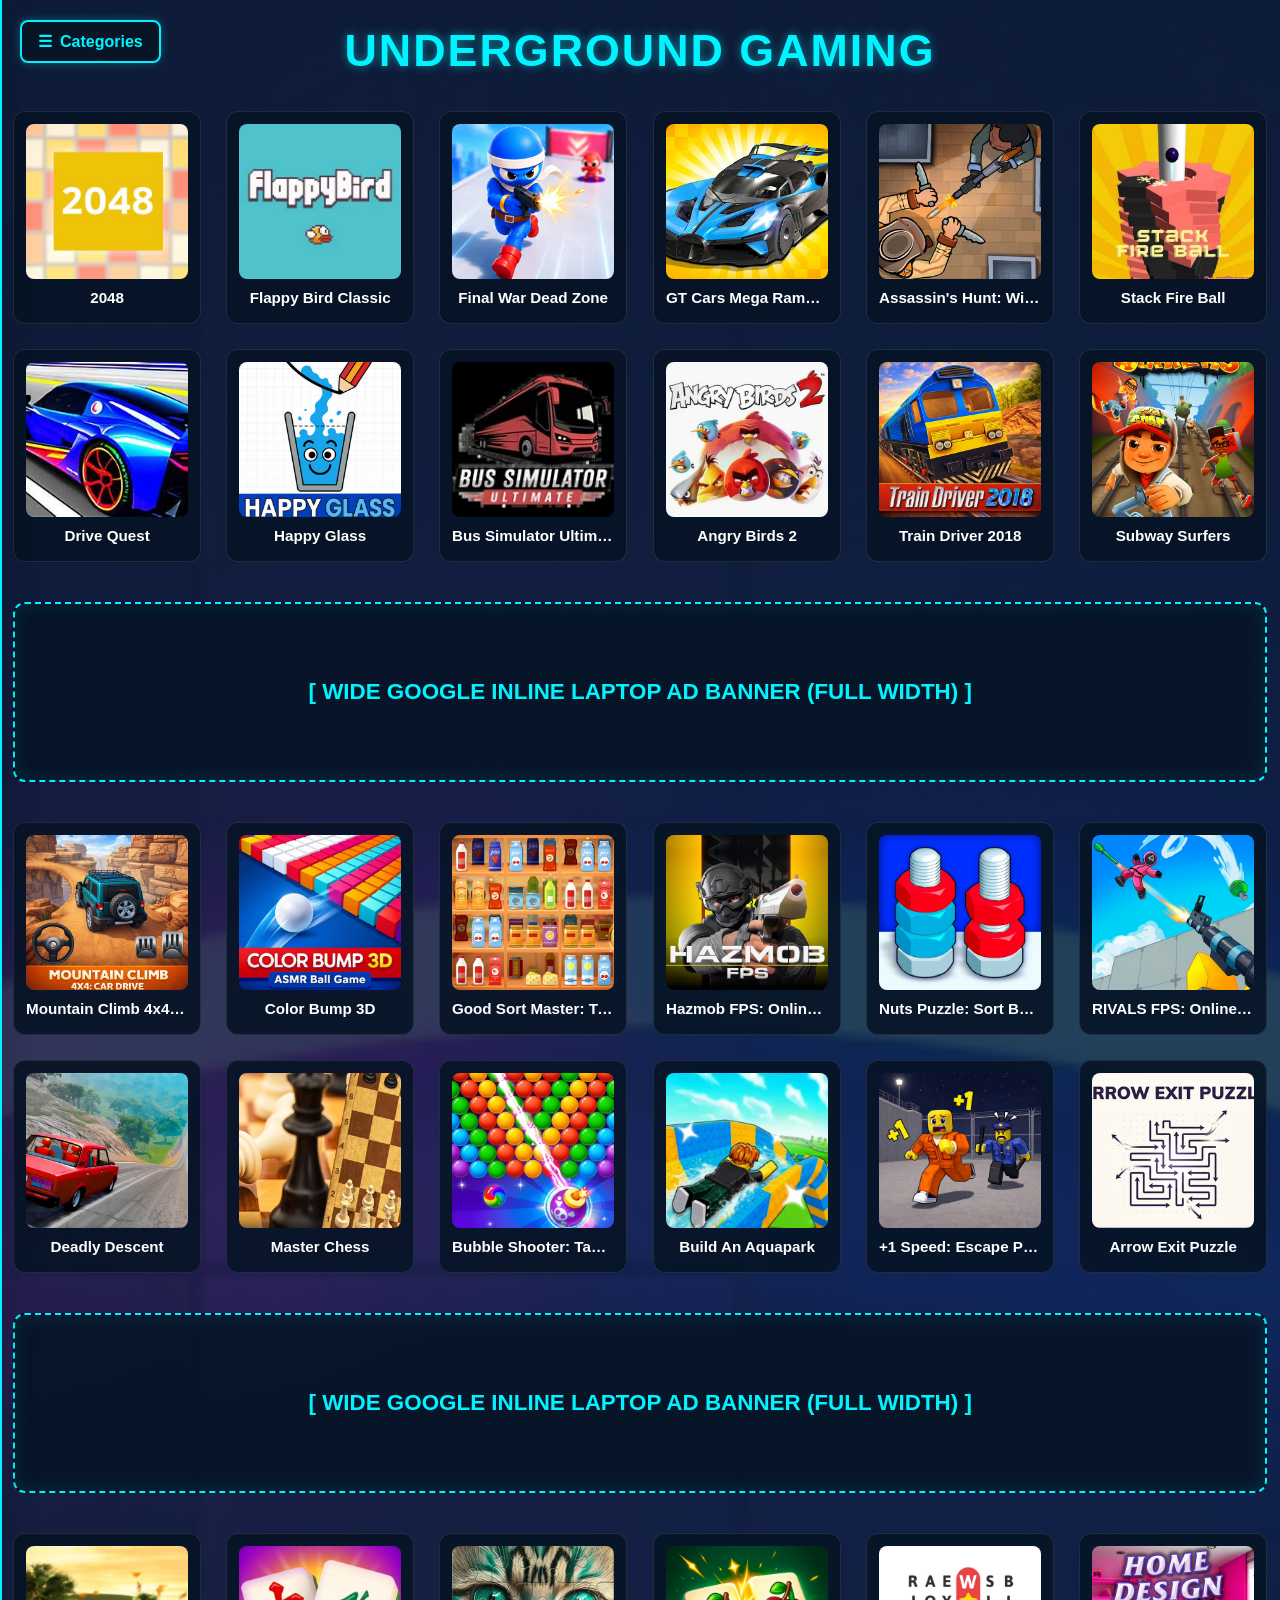
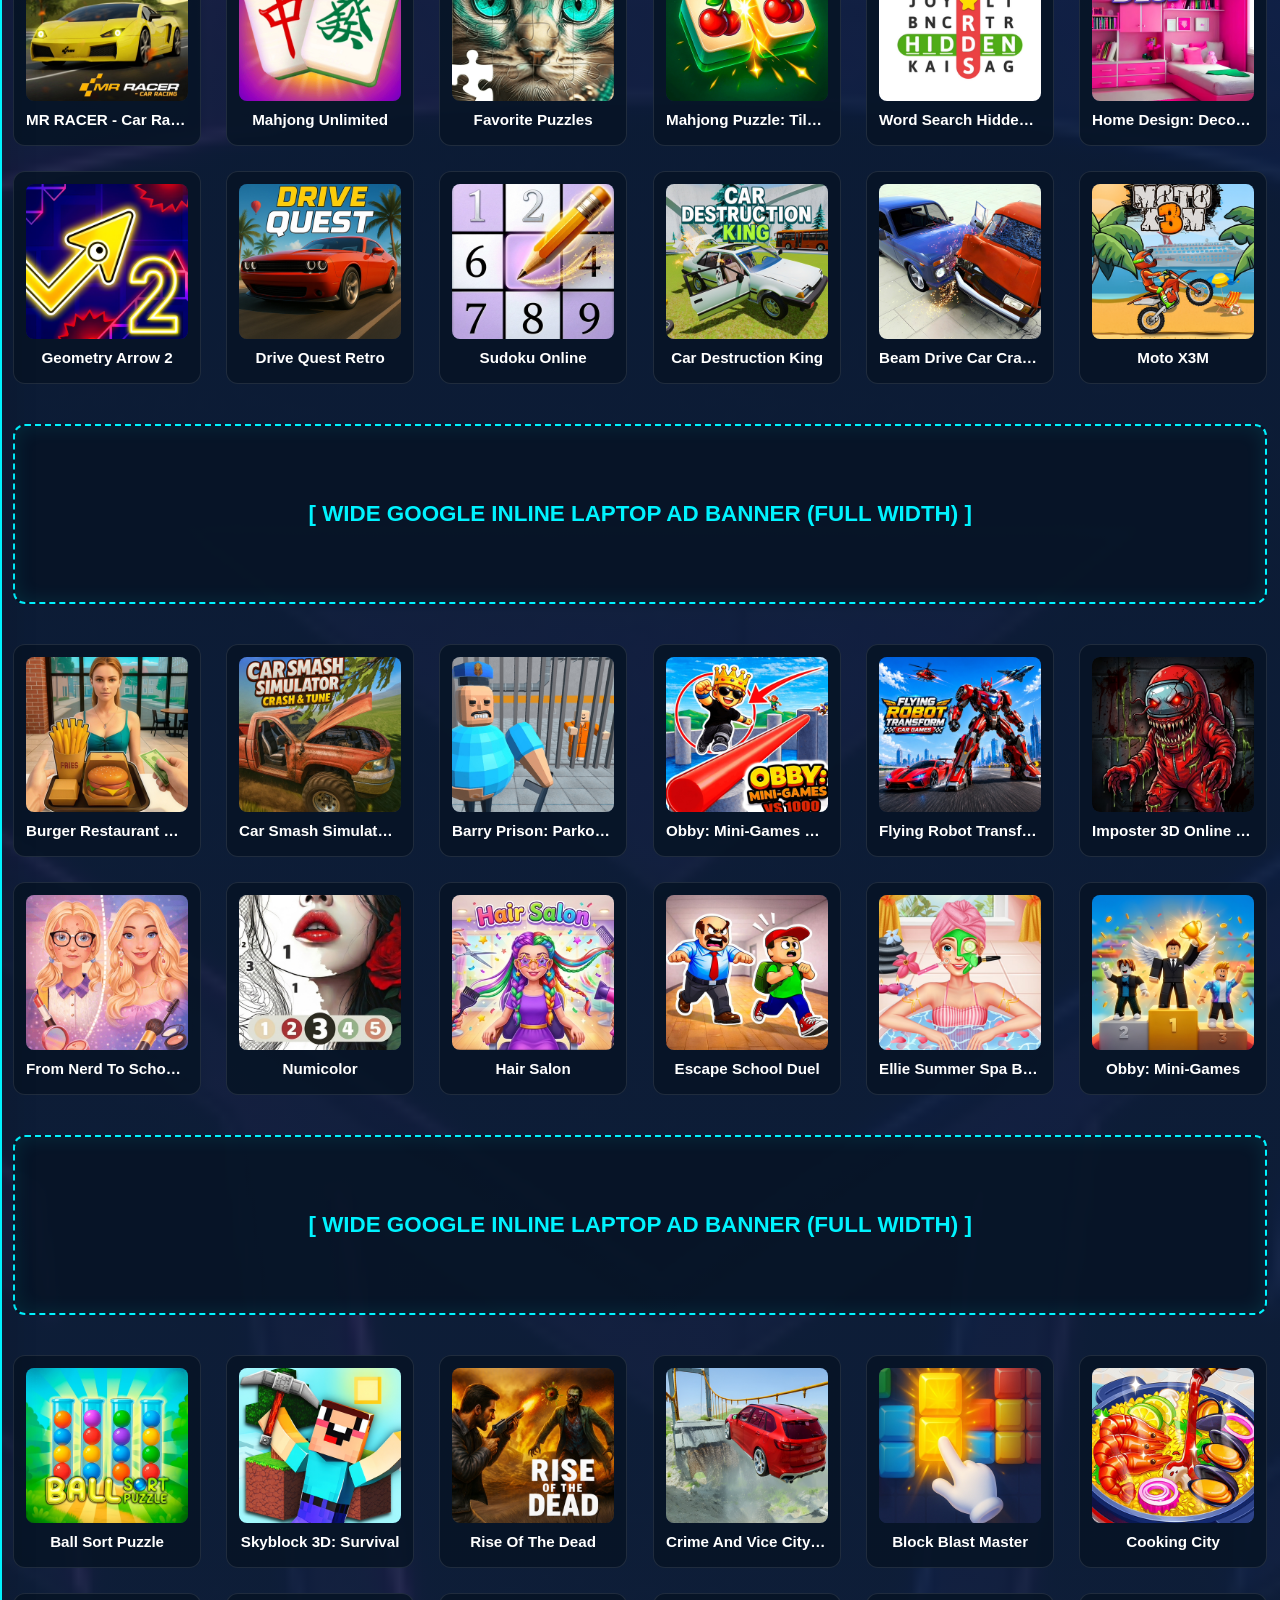
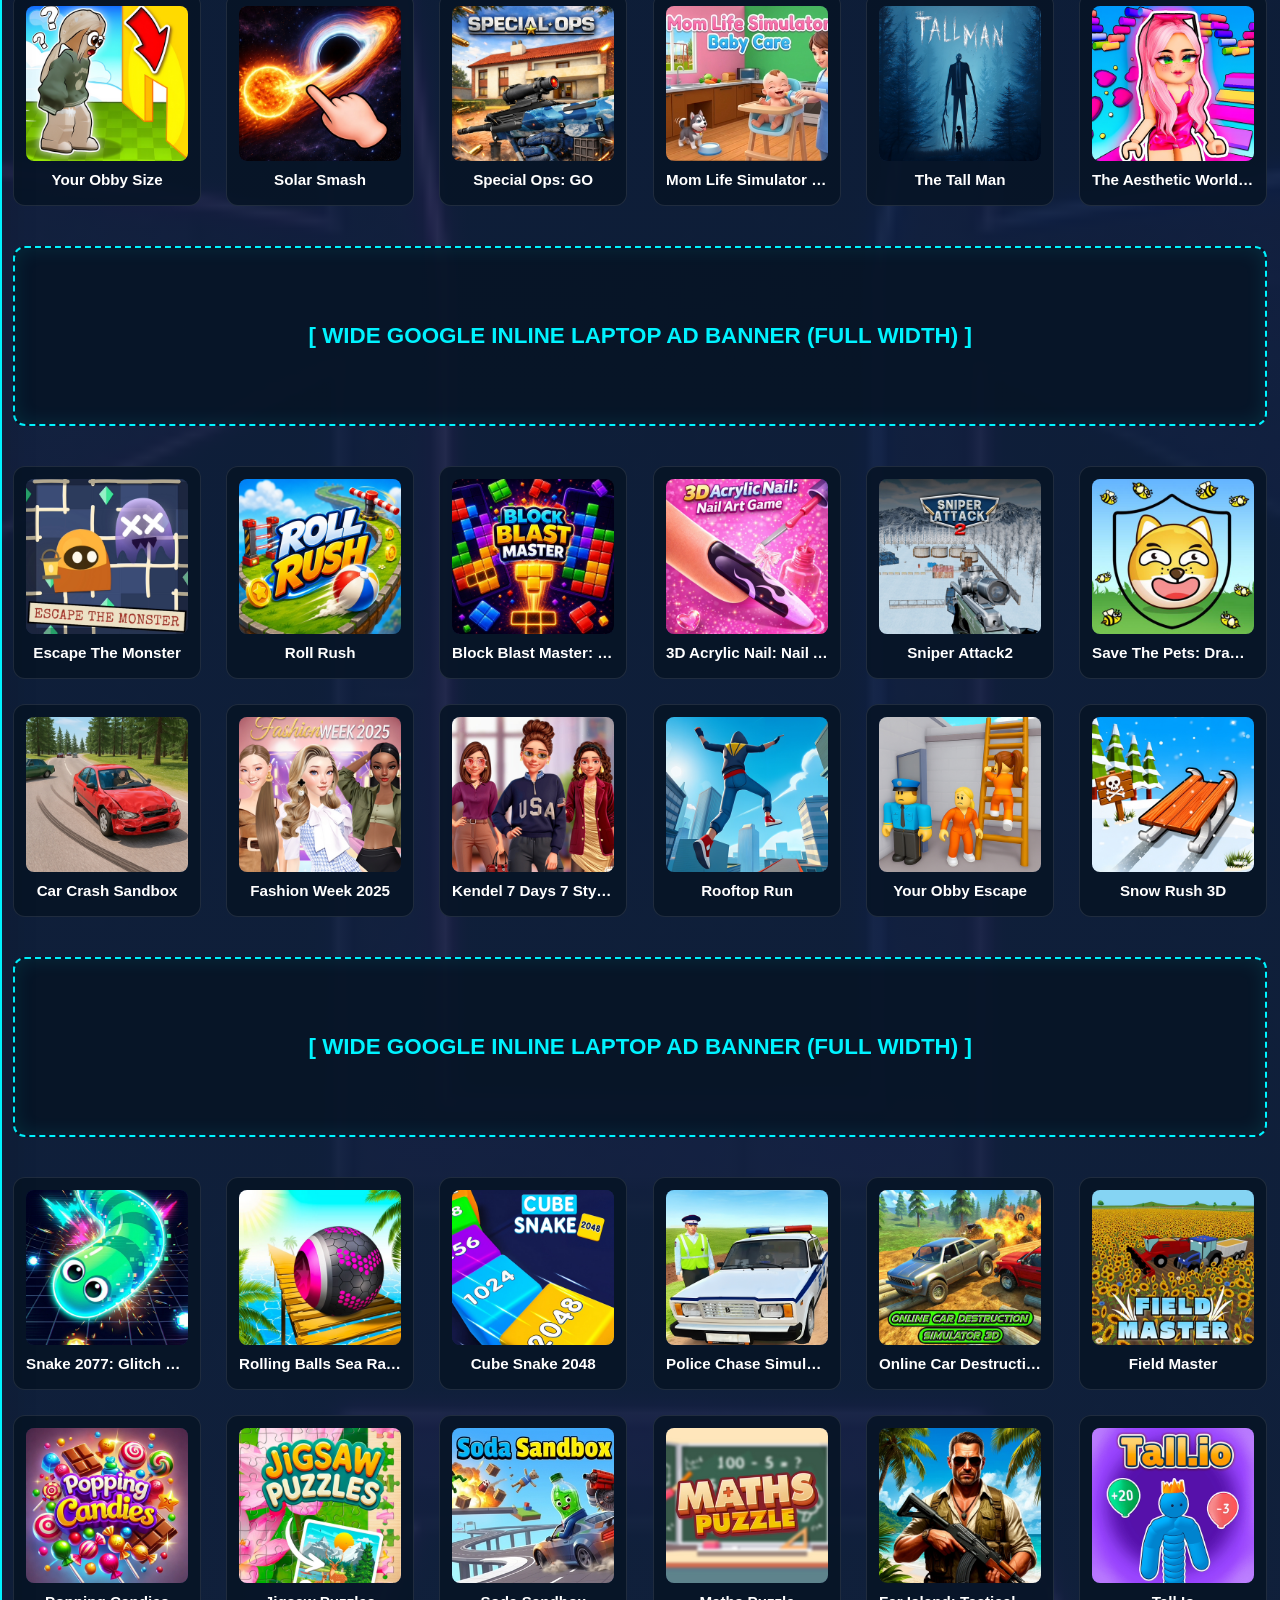
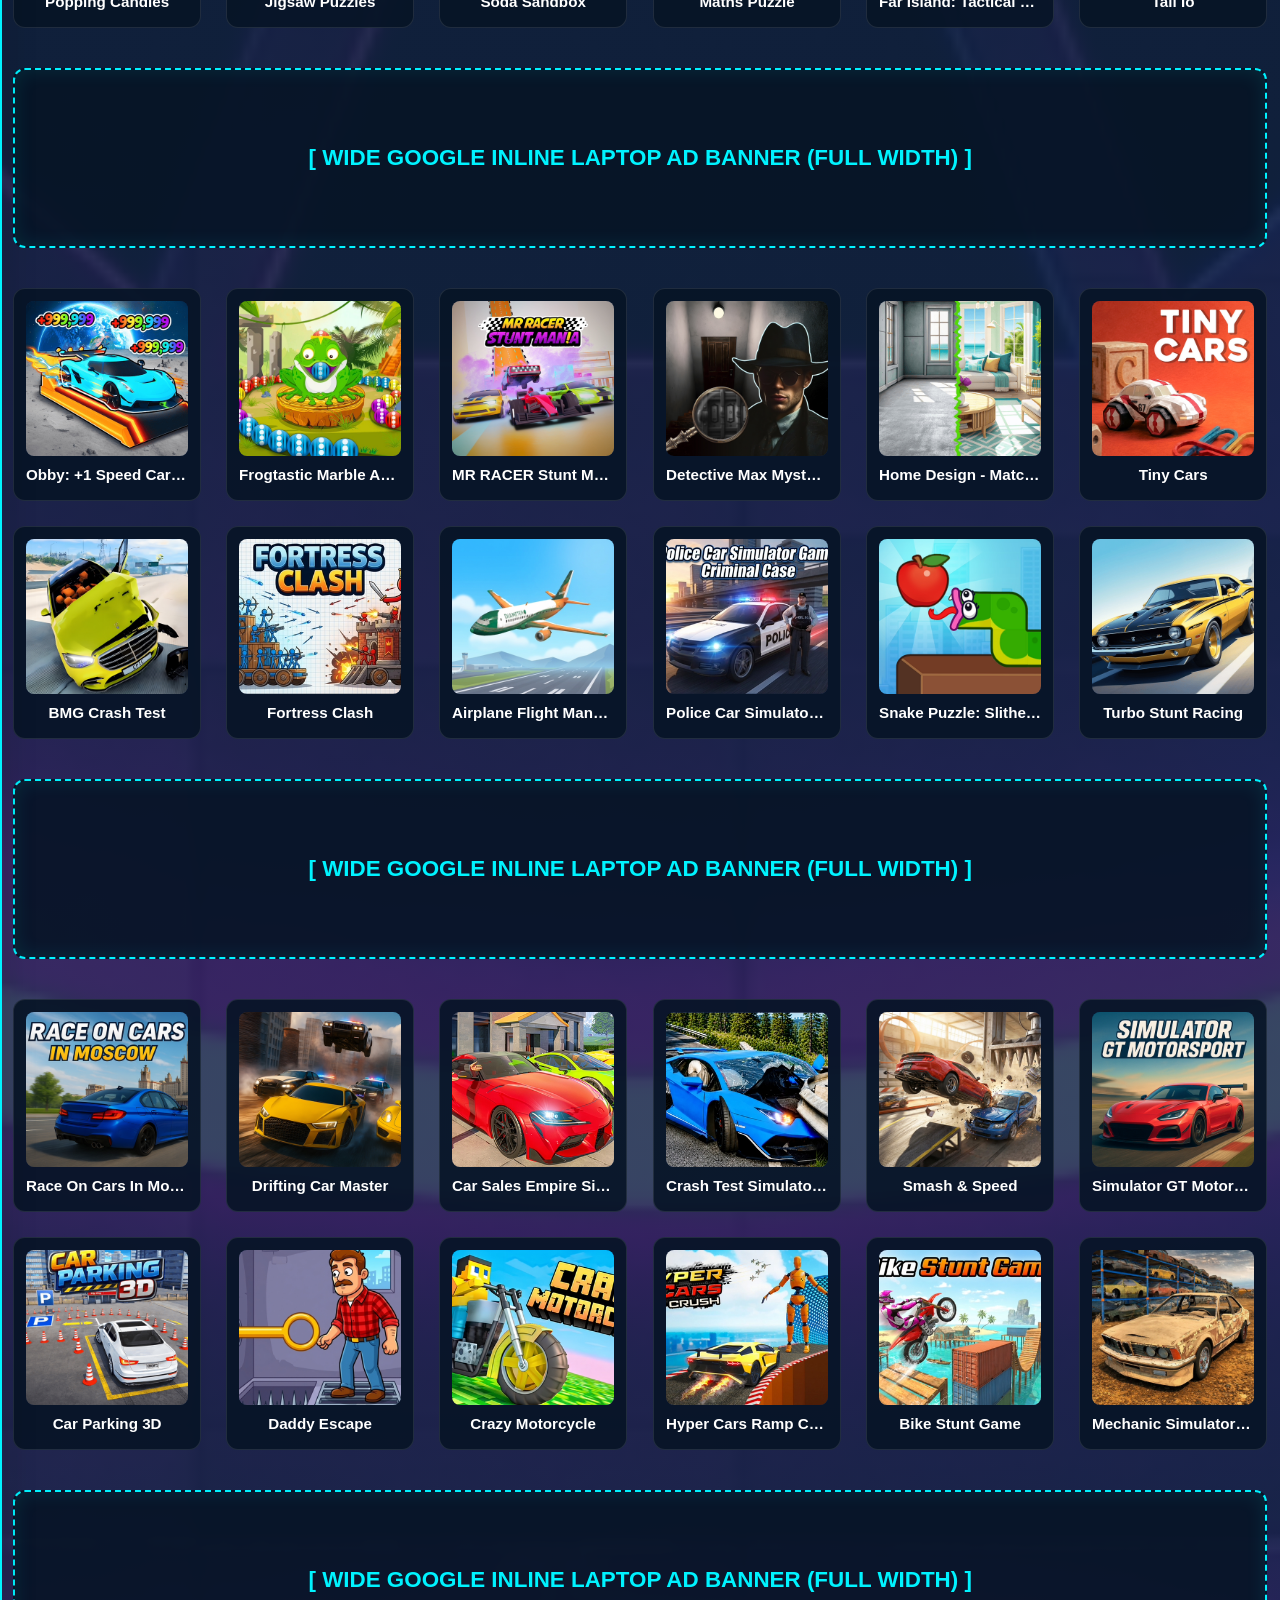
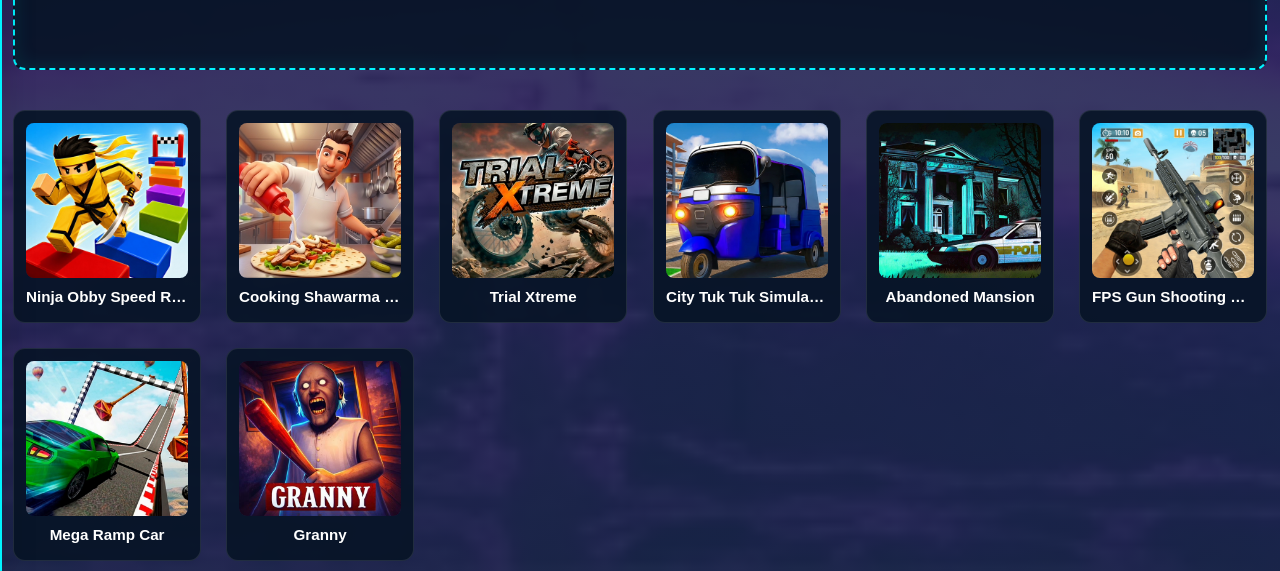
==== commit 20a309a3: "Update index.html" ====
--- a/index.html
+++ b/index.html
@@ -41,6 +41,7 @@
             width: 100%;
             text-align: center;
             padding: 25px 0;
+            position: relative;
         }
 
         header h1 {
@@ -51,29 +52,108 @@
             text-shadow: 0 0 10px rgba(0, 243, 255, 0.5);
         }
 
-        .filters {
-            display: flex;
-            gap: 15px;
-            margin-bottom: 25px;
-            justify-content: center;
-            flex-wrap: wrap;
-        }
-
-        .filter-btn {
-            background: rgba(255, 255, 255, 0.05);
+        /* --- SIDEBAR TOGGLE BUTTON --- */
+        .sidebar-toggle-btn {
+            position: fixed;
+            top: 20px;
+            left: 20px;
+            z-index: 1001;
+            background: rgba(7, 20, 38, 0.9);
             border: 2px solid #00f3ff;
-            color: #fff;
-            padding: 8px 22px;
-            border-radius: 20px;
+            color: #00f3ff;
+            padding: 10px 16px;
+            border-radius: 8px;
             cursor: pointer;
             font-weight: bold;
+            font-size: 1rem;
+            display: flex;
+            align-items: center;
+            gap: 8px;
+            box-shadow: 0 0 10px rgba(0, 243, 255, 0.3);
             transition: all 0.3s ease;
         }
 
-        .filter-btn.active, .filter-btn:hover {
+        .sidebar-toggle-btn:hover {
             background: #00f3ff;
             color: #0b1d3a;
             box-shadow: 0 0 15px #00f3ff;
+        }
+
+        /* --- SLIDE-OUT SIDEBAR DRAWER --- */
+        .sidebar-drawer {
+            height: 100%;
+            width: 0;
+            position: fixed;
+            z-index: 1002;
+            top: 0;
+            left: 0;
+            background-color: rgba(7, 20, 38, 0.98);
+            border-right: 2px solid #00f3ff;
+            overflow-x: hidden;
+            transition: 0.3s cubic-bezier(0.4, 0, 0.2, 1);
+            padding-top: 60px;
+            box-shadow: 5px 0 25px rgba(0, 0, 0, 0.8);
+            box-sizing: border-box;
+        }
+
+        .sidebar-drawer .close-btn {
+            position: absolute;
+            top: 15px;
+            right: 20px;
+            font-size: 30px;
+            color: #ff007c;
+            cursor: pointer;
+            text-decoration: none;
+            font-weight: bold;
+        }
+
+        .sidebar-drawer h3 {
+            color: #00f3ff;
+            padding: 0 20px;
+            margin-bottom: 20px;
+            font-size: 1.2rem;
+            text-transform: uppercase;
+            letter-spacing: 1px;
+            border-bottom: 1px solid rgba(0, 243, 255, 0.2);
+            padding-bottom: 10px;
+        }
+
+        .category-item {
+            padding: 12px 20px;
+            text-decoration: none;
+            font-size: 0.95rem;
+            color: #fff;
+            display: flex;
+            align-items: center;
+            gap: 12px;
+            transition: 0.2s;
+            cursor: pointer;
+            border-left: 4px solid transparent;
+        }
+
+        .category-item:hover, .category-item.active {
+            background: rgba(0, 243, 255, 0.1);
+            color: #00f3ff;
+            border-left-color: #00f3ff;
+        }
+
+        .category-item svg {
+            width: 20px;
+            height: 20px;
+            fill: #00f3ff;
+        }
+
+        /* Backdrop Overlay */
+        .sidebar-overlay {
+            position: fixed;
+            top: 0;
+            left: 0;
+            width: 100%;
+            height: 100%;
+            background: rgba(0, 0, 0, 0.6);
+            backdrop-filter: blur(3px);
+            z-index: 1000;
+            display: none;
         }
 
         /* --- MAIN CONTAINER ENGINE --- */
@@ -327,7 +407,15 @@
         /* --- 📱 MOBILE RESPONSIVE --- */
         @media (max-width: 768px) {
             header h1 {
-                font-size: 1.9rem;
+                font-size: 1.6rem;
+                margin-top: 10px;
+            }
+
+            .sidebar-toggle-btn {
+                top: 15px;
+                left: 10px;
+                padding: 6px 12px;
+                font-size: 0.85rem;
             }
 
             .main-container {
@@ -432,16 +520,73 @@
 </head>
 <body>
 
+    <!-- TOGGLE BUTTON -->
+    <button class="sidebar-toggle-btn" onclick="openSidebar()">
+        <span>☰</span> Categories
+    </button>
+
+    <!-- SIDEBAR DRAWER -->
+    <div id="sidebarDrawer" class="sidebar-drawer">
+        <span class="close-btn" onclick="closeSidebar()">&times;</span>
+        <h3>Categories</h3>
+
+        <div class="category-item active" onclick="filterCat('All')">
+            <svg viewBox="0 0 24 24"><path d="M10 20v-6h4v6h5v-8h3L12 3 2 12h3v8z"/></svg>
+            <span>All Games</span>
+        </div>
+
+        <div class="category-item" onclick="filterCat('Puzzle / Brain')">
+            <svg viewBox="0 0 24 24"><path d="M20.5 11H19V7c0-1.1-.9-2-2-2h-4V3.5C13 2.12 11.88 1 10.5 1S8 2.12 8 3.5V5H4c-1.1 0-1.99.9-1.99 2v3.8H3.5c1.4 0 2.5 1.1 2.5 2.5s-1.1 2.5-2.5 2.5H2v4c0 1.1.9 2 2 2h3.8v-1.5c0-1.4 1.1-2.5 2.5-2.5s2.5 1.1 2.5 2.5V21H17c1.1 0 2-.9 2-2v-4h1.5c1.4 0 2.5-1.1 2.5-2.5s-1.1-2.5-2.5-2.5z"/></svg>
+            <span>Puzzle / Brain</span>
+        </div>
+
+        <div class="category-item" onclick="filterCat('Shooter / FPS')">
+            <svg viewBox="0 0 24 24"><path d="M12 2C6.48 2 2 6.48 2 12s4.48 10 10 10 10-4.48 10-10S17.52 2 12 2zm1 17.93c-3.95-.49-7-3.85-7-7.93 0-.62.08-1.21.21-1.79L9 15v1c0 1.1.9 2 2 2v1.93zm6.9-2.54c-.26-.81-1-1.39-1.9-1.39h-1v-3c0-.55-.45-1-1-1H8v-2h2c.55 0 1-.45 1-1V7h2c1.1 0 2-.9 2-2v-.41c2.93 1.19 5 4.06 5 7.41 0 2.08-.8 3.97-2.1 5.39z"/></svg>
+            <span>Shooter / FPS</span>
+        </div>
+
+        <div class="category-item" onclick="filterCat('Simulation')">
+            <svg viewBox="0 0 24 24"><path d="M19 3H5c-1.1 0-2 .9-2 2v14c0 1.1.9 2 2 2h14c1.1 0 2-.9 2-2V5c0-1.1-.9-2-2-2zm-2 10h-4v4h-2v-4H7v-2h4V7h2v4h4v2z"/></svg>
+            <span>Simulation</span>
+        </div>
+
+        <div class="category-item" onclick="filterCat('Casual / Arcade')">
+            <svg viewBox="0 0 24 24"><path d="M21.58 16.09l-1.09-7.66C20.21 6.46 18.52 5 16.53 5H7.47C5.48 5 3.79 6.46 3.51 8.43l-1.09 7.66C2.2 17.63 3.39 19 4.94 19h.03c.84 0 1.62-.43 2.06-1.14L8.8 15h6.4l1.77 2.86c.44.71 1.22 1.14 2.06 1.14h.03c1.55 0 2.74-1.37 2.52-2.91zM11 11H9v2H8v-2H6v-1h2V8h1v2h2v1zm4-1c-.55 0-1-.45-1-1s.45-1 1-1 1 .45 1 1-.45 1-1 1zm2 3c-.55 0-1-.45-1-1s.45-1 1-1 1 .45 1 1-.45 1-1 1z"/></svg>
+            <span>Casual / Arcade</span>
+        </div>
+
+        <div class="category-item" onclick="filterCat('Stunt / Driving')">
+            <svg viewBox="0 0 24 24"><path d="M18.92 6.01C18.72 5.42 18.16 5 17.5 5h-11c-.66 0-1.21.42-1.42 1.01L3 12v8c0 .55.45 1 1 1h1c.55 0 1-.45 1-1v-1h12v1c0 .55.45 1 1 1h1c.55 0 1-.45 1-1v-8l-2.08-5.99zM6.85 7h10.29l1.04 3H5.81l1.04-3zM19 17H5v-4h14v4z"/></svg>
+            <span>Stunt / Driving</span>
+        </div>
+
+        <div class="category-item" onclick="filterCat('Girls / Beauty')">
+            <svg viewBox="0 0 24 24"><path d="M12 21.35l-1.45-1.32C5.4 15.36 2 12.28 2 8.5 2 5.42 4.42 3 7.5 3c1.74 0 3.41.81 4.5 2.09C13.09 3.81 14.76 3 16.5 3 19.58 3 22 5.42 22 8.5c0 3.78-3.4 6.86-8.55 11.54L12 21.35z"/></svg>
+            <span>Girls / Beauty</span>
+        </div>
+
+        <div class="category-item" onclick="filterCat('Strategy / Defense')">
+            <svg viewBox="0 0 24 24"><path d="M12 1L3 5v6c0 5.55 3.84 10.74 9 12 5.16-1.26 9-6.45 9-12V5l-9-4zm0 10.99h7c-.53 4.12-3.28 7.79-7 8.94V12H5V6.3l7-3.11v8.8z"/></svg>
+            <span>Strategy / Defense</span>
+        </div>
+
+        <div class="category-item" onclick="filterCat('Horror / Survival')">
+            <svg viewBox="0 0 24 24"><path d="M12 2C6.47 2 2 6.47 2 12s4.47 10 10 10 10-4.47 10-10S17.53 2 12 2zm0 18c-4.41 0-8-3.59-8-8s3.59-8 8-8 8 3.59 8 8-3.59 8-8 8zm-2.5-9c.83 0 1.5-.67 1.5-1.5S10.33 8 9.5 8 8 8.67 8 9.5s.67 1.5 1.5 1.5zm5 0c.83 0 1.5-.67 1.5-1.5S15.33 8 14.5 8 13 8.67 13 9.5s.67 1.5 1.5 1.5zm-2.5 3c-2.33 0-4.31 1.46-5.11 3.5h10.22c-.8-2.04-2.78-3.5-5.11-3.5z"/></svg>
+            <span>Horror / Survival</span>
+        </div>
+
+        <div class="category-item" onclick="filterCat('Hypercasual / Obby')">
+            <svg viewBox="0 0 24 24"><path d="M13.5 5.5c1.1 0 2-.9 2-2s-.9-2-2-2-2 .9-2 2 .9 2 2 2zM9.8 8.9L7 23h2.1l1.8-8 2.1 2v6h2v-7.5l-2.1-2 .6-3C14.8 12 16.8 13 19 13v-2c-1.9 0-3.5-1-4.3-2.4l-1-1.6c-.4-.6-1-1-1.7-1-.3 0-.5.1-.8.1L6 8.3V13h2V9.6l1.8-.7z"/></svg>
+            <span>Hypercasual / Obby</span>
+        </div>
+    </div>
+
+    <!-- OVERLAY -->
+    <div id="sidebarOverlay" class="sidebar-overlay" onclick="closeSidebar()"></div>
+
     <header>
         <h1 style="cursor: pointer;" onclick="goHome()">UNDERGROUND GAMING</h1>
     </header>
-
-    <div class="filters">
-        <button class="filter-btn active" onclick="filterCat('All')">All Games</button>
-        <button class="filter-btn" onclick="filterCat('Action')">Action</button>
-        <button class="filter-btn" onclick="filterCat('Racing')">Racing</button>
-        <button class="filter-btn" onclick="filterCat('Retro')">Retro</button>
-    </div>
 
     <div class="main-container">
         
@@ -480,140 +625,135 @@
     </div>
 
     <script>
-        // --- DATABASE ---
+        // --- SIDEBAR DRAWER LOGIC ---
+        function openSidebar() {
+            document.getElementById("sidebarDrawer").style.width = "280px";
+            document.getElementById("sidebarOverlay").style.display = "block";
+        }
+
+        function closeSidebar() {
+            document.getElementById("sidebarDrawer").style.width = "0";
+            document.getElementById("sidebarOverlay").style.display = "none";
+        }
+
+        // --- DATABASE RE-CATEGORIZED WITH NEW CATEGORIES ---
         const gamesDatabase = [
-            { title: "2048", cat: "Retro", img: "./images/2048.jpg", url: "https://abhishekdavgotra-beep.github.io/2048/" },
-            { title: "Flappy Bird Classic", cat: "Action", img: "./images/flappy.jpg", url: "./flappy/index.html" },
-            { title: "Final War Dead Zone", cat: "Action", img: "./images/zone.jpg", url: "https://zv1y2i8p.play.gamezop.com/g/gTD1yQp3R" },
-            { title: "GT Cars Mega Rammps", cat: "Racing", img: "./images/qwerty.jpg", url: "https://playgama.com/export/game/gt-cars-mega-ramps" },
-            { title: "Assassin's Hunt: Wild West", cat: "Action", img: "./images/west.jpg", url: "https://zv1y2i8p.play.gamezop.com/g/9lpHai56Q" },
-            { title: "Stack Fire Ball", cat: "Retro", img: "./images/stack.jpg", url: "https://www.onlinegames.io/games/2021/unity/stack-fire-ball/index.html" },
-            { title: "Drive Quest", cat: "Racing", img: "./images/runner.jpg", url: "https://playgama.com/export/game/drive-quest" },
-            { title: "Happy Glass", cat: "Action", img: "./images/happyglass.jpg", url: "https://www.madkidgames.com/full/happy-glass" },
-            { title: "Bus Simulator Ultimate", cat: "Retro", img: "./images/ultimate.jpg", url: "https://www.madkidgames.com/full/bus-simulator-ultimate" },
-            { title: "Angry Birds 2", cat: "Racing", img: "./images/angry.jpg", url: "https://www.madkidgames.com/game/angry-birds-2" },
-            { title: "Train Driver 2018", cat: "Retro", img: "./images/traindriver.jpg", url: "https://www.madkidgames.com/full/train-driver-2018" },
-            { title: "Subway Surfers", cat: "Action", img: "./images/subway.jpg", url: "https://www.madkidgames.com/full/subway-surfers" },
-            { title: "Mountain Climb 4x4 Car Drive", cat: "Racing", img: "./images/mountain.jpg", url: "https://www.madkidgames.com/full/mountain-climb-4x4-car-drive" },
-            { title: "Color Bump 3D", cat: "Racing", img: "./images/colorbump3d.jpg", url: "https://www.madkidgames.com/full/color-bump-3d-asmr-ball-game" },
-            { title: "Good Sort Master: Triple Match", cat: "Retro", img: "./images/triplematch.jpg", url: "https://playgama.com/export/game/good-sort-master?clid=p_ec78d867-133b-4dc1-8857-5c91b0fbe44d" },
-            { title: "Hazmob FPS: Online Shooter", cat: "Retro", img: "./images/hazmobFPS.jpg", url: "https://playgama.com/export/game/hazmob-fps-online-shooter?clid=p_ec78d867-133b-4dc1-8857-5c91b0fbe44d" },
-            { title: "Nuts Puzzle: Sort By Color", cat: "Retro", img: "./images/nutspuzzle.jpg", url: "https://playgama.com/export/game/nuts-puzzle-sort-by-color?clid=p_ec78d867-133b-4dc1-8857-5c91b0fbe44d" },
-            { title: "RIVALS FPS: Online Shooter", cat: "Retro", img: "./images/RIVALSFPS.jpg", url: "https://playgama.com/export/game/rivals-fps-online-shooter?clid=p_ec78d867-133b-4dc1-8857-5c91b0fbe44d" },
-            { title: "Deadly Descent", cat: "Retro", img: "./images/DeadlyDescent.jpg", url: "https://deadlydescent.net/export?clid=p_ec78d867-133b-4dc1-8857-5c91b0fbe44d" },
-            { title: "Master Chess", cat: "Retro", img: "./images/MasterChess.jpg", url: "https://playgama.com/export/game/master-chess?clid=p_ec78d867-133b-4dc1-8857-5c91b0fbe44d" },
-            { title: "Bubble Shooter: Tap & Pop", cat: "Retro", img: "./images/BubbleShooter.jpg", url: "https://playgama.com/export/game/bubble-shooter-tap--pop?clid=p_ec78d867-133b-4dc1-8857-5c91b0fbe44d" },
-            { title: "Build an Aquapark", cat: "Retro", img: "./images/BuildanAquapark.jpg", url: "https://playgama.com/export/game/build-an-aquapark?clid=p_ec78d867-133b-4dc1-8857-5c91b0fbe44d" },
-            { title: "+1 Speed: Escape Prison", cat: "Retro", img: "./images/+1Speed.jpg", url: "https://playgama.com/export/game/1-speed-escape-prison?clid=p_ec78d867-133b-4dc1-8857-5c91b0fbe44d" },
-            { title: "Arrow Exit Puzzle", cat: "Retro", img: "./images/ArrowExitPuzzle.jpg", url: "https://playgama.com/export/game/arrow-exit-puzzle?clid=p_ec78d867-133b-4dc1-8857-5c91b0fbe44d" },
-            { title: "MR RACER - Car Racing", cat: "Retro", img: "./images/MRRACER.jpg", url: "https://mrracer.online/export?clid=p_ec78d867-133b-4dc1-8857-5c91b0fbe44d" },
-            { title: "Mahjong Unlimited", cat: "Retro", img: "./images/MahjongUnlimited.jpg", url: "https://playgama.com/export/game/mahjong-unlimited?clid=p_ec78d867-133b-4dc1-8857-5c91b0fbe44d" },
-            { title: "Favorite Puzzles", cat: "Retro", img: "./images/FavoritePuzzles.jpg", url: "https://playgama.com/export/game/favorite-puzzles?clid=p_ec78d867-133b-4dc1-8857-5c91b0fbe44d" },
-            { title: "Mahjong Puzzle: Tile Match", cat: "Retro", img: "./images/MahjongPuzzle.jpg", url: "https://playgama.com/export/game/mahjong-puzzle-tile-match?clid=p_ec78d867-133b-4dc1-8857-5c91b0fbe44d" },
-            { title: "Word Search Hidden Words", cat: "Retro", img: "./images/WordSearchHiddenWords.jpg", url: "https://playgama.com/export/game/word-search-hidden-words?clid=p_ec78d867-133b-4dc1-8857-5c91b0fbe44d" },
-            { title: "Home Design: Decorate House", cat: "Retro", img: "./images/HomeDesign.jpg", url: "https://playgama.com/export/game/home-design-decorate-house?clid=p_ec78d867-133b-4dc1-8857-5c91b0fbe44d" },
-            { title: "Geometry Arrow 2", cat: "Retro", img: "./images/GeometryArrow2.jpg", url: "https://playgama.com/export/game/geometry-arrow-2?clid=p_ec78d867-133b-4dc1-8857-5c91b0fbe44d" },
-            { title: "Drive Quest Retro", cat: "Retro", img: "./images/DriveQuest.jpg", url: "https://drivequest.io/export?clid=p_ec78d867-133b-4dc1-8857-5c91b0fbe44d" },
-            { title: "Sudoku Online", cat: "Retro", img: "./images/SudokuOnline.jpg", url: "https://playgama.com/export/game/sudoku-online?clid=p_ec78d867-133b-4dc1-8857-5c91b0fbe44d" },
-            { title: "Car Destruction King", cat: "Retro", img: "./images/CarDestructionKing.jpg", url: "https://playgama.com/export/game/car-destruction-king?clid=p_ec78d867-133b-4dc1-8857-5c91b0fbe44d" },
-            { title: "Beam Drive Car Crash Test Simulator", cat: "Retro", img: "./images/BeamDriveCarCrashTestSimulator.jpg", url: "https://playgama.com/export/game/beam-drive-car-crash-test-simulator?clid=p_ec78d867-133b-4dc1-8857-5c91b0fbe44d" },
-            { title: "Moto X3M", cat: "Retro", img: "./images/MotoX3M.jpg", url: "https://playgama.com/export/game/moto-x3m?clid=p_ec78d867-133b-4dc1-8857-5c91b0fbe44d" },
-            { title: "Burger Restaurant Simulator 3D", cat: "Retro", img: "./images/BurgerRestaurantSimulator3D.jpg", url: "https://playgama.com/export/game/burger-restaurant-simulator-3d?clid=p_ec78d867-133b-4dc1-8857-5c91b0fbe44d" },
-            { title: "Car Smash Simulator: Crash & Tune", cat: "Retro", img: "./images/CarSmashSimulator.jpg", url: "https://playgama.com/export/game/car-smash-simulator-crash--tune?clid=p_ec78d867-133b-4dc1-8857-5c91b0fbe44d" },
-            { title: "Barry Prison: Parkour Escape!", cat: "Retro", img: "./images/BarryPrison.jpg", url: "https://barryprison.io/export?clid=p_ec78d867-133b-4dc1-8857-5c91b0fbe44d" },
-            { title: "Obby: Mini-Games VS 1000", cat: "Retro", img: "./images/Obby.jpg", url: "https://playgama.com/export/game/obby-minigames-vs-1000?clid=p_ec78d867-133b-4dc1-8857-5c91b0fbe44d" },
-            { title: "Flying Robot Transform Car Games", cat: "Retro", img: "./images/FlyingRobotTransformCarGames.jpg", url: "https://playgama.com/export/game/flying-robot-transform-car-games?clid=p_ec78d867-133b-4dc1-8857-5c91b0fbe44d" },
-            { title: "Imposter 3D online horror", cat: "Retro", img: "./images/Imposter3Donlinehorror.jpg", url: "https://playgama.com/export/game/imposter-3d-online-horror?clid=p_ec78d867-133b-4dc1-8857-5c91b0fbe44d" },
-            { title: "From Nerd to School Popular", cat: "Retro", img: "./images/FromNerdtoSchoolPopular.jpg", url: "https://playgama.com/export/game/from-nerd-to-popular-school?clid=p_ec78d867-133b-4dc1-8857-5c91b0fbe44d" },
-            { title: "Numicolor", cat: "Retro", img: "./images/Numicolor.jpg", url: "https://numicolor.com/export?clid=p_ec78d867-133b-4dc1-8857-5c91b0fbe44d" },
-            { title: "Hair Salon", cat: "Retro", img: "./images/HairSalon.jpg", url: "https://playgama.com/export/game/hair-salon?clid=p_ec78d867-133b-4dc1-8857-5c91b0fbe44d" },
-            { title: "Escape School Duel", cat: "Retro", img: "./images/EscapeSchoolDuel.jpg", url: "https://playgama.com/export/game/escape-school-duel?clid=p_ec78d867-133b-4dc1-8857-5c91b0fbe44d" },
-            { title: "Ellie Summer Spa Beauty Salon", cat: "Retro", img: "./images/EllieSummerSpaBeautySalon.jpg", url: "https://playgama.com/export/game/ellie-summer-spa-beauty-salon?clid=p_ec78d867-133b-4dc1-8857-5c91b0fbe44d" },
-            { title: "Obby: Mini-Games", cat: "Retro", img: "./images/ObbyMiniGames.jpg", url: "https://playgama.com/export/game/obby-minigames?clid=p_ec78d867-133b-4dc1-8857-5c91b0fbe44d" },
-            { title: "Ball Sort Puzzle", cat: "Retro", img: "./images/BallSortPuzzle.jpg", url: "https://playgama.com/export/game/ball-sort-puzzle?clid=p_ec78d867-133b-4dc1-8857-5c91b0fbe44d" },
-            { title: "Skyblock 3D: Survival", cat: "Retro", img: "./images/Skyblock3DSurvival.jpg", url: "https://playgama.com/export/game/skyblock-3d-survival?clid=p_ec78d867-133b-4dc1-8857-5c91b0fbe44d" },
-            { title: "Rise of the Dead", cat: "Retro", img: "./images/RiseoftheDead.jpg", url: "https://playgama.com/export/game/rise-of-the-dead?clid=p_ec78d867-133b-4dc1-8857-5c91b0fbe44d" },
-            { title: "Crime and Vice City Police", cat: "Retro", img: "./images/CrimeandViceCityPolice.jpg", url: "https://playgama.com/export/game/crime-and-vice-city-police?clid=p_ec78d867-133b-4dc1-8857-5c91b0fbe44d" },
-            { title: "Block Blast Master", cat: "Retro", img: "./images/BlockBlastMaster.jpg", url: "https://blockblastmaster.io/export?clid=p_ec78d867-133b-4dc1-8857-5c91b0fbe44d" },
-            { title: "Cooking City", cat: "Retro", img: "./images/CookingCity.jpg", url: "https://playgama.com/export/game/cooking-city?clid=p_ec78d867-133b-4dc1-8857-5c91b0fbe44d" },
-            { title: "Your Obby Size", cat: "Retro", img: "./images/YourObbySize.jpg", url: "https://playgama.com/export/game/your-obby-size?clid=p_ec78d867-133b-4dc1-8857-5c91b0fbe44d" },
-            { title: "Solar Smash", cat: "Retro", img: "./images/SolarSmash.jpg", url: "https://playgama.com/export/game/solar-smash?clid=p_ec78d867-133b-4dc1-8857-5c91b0fbe44d" },
-            { title: "Special Ops: GO", cat: "Retro", img: "./images/SpecialOpsGO.jpg", url: "https://playgama.com/export/game/special-ops?clid=p_ec78d867-133b-4dc1-8857-5c91b0fbe44d" },
-            { title: "Mom Life Simulator Baby Care", cat: "Retro", img: "./images/MomLifeSimulatorBabyCare.jpg", url: "https://playgama.com/export/game/mom-life-simulator-baby-care?clid=p_ec78d867-133b-4dc1-8857-5c91b0fbe44d" },
-            { title: "The Tall Man", cat: "Retro", img: "./images/TheTallMan.jpg", url: "https://playgama.com/export/game/the-tall-man?clid=p_ec78d867-133b-4dc1-8857-5c91b0fbe44d" },
-            { title: "The Aesthetic World of Obby", cat: "Retro", img: "./images/TheAestheticWorldofObby.jpg", url: "https://playgama.com/export/game/the-aesthetic-world-of-obby?clid=p_ec78d867-133b-4dc1-8857-5c91b0fbe44d" },
-            { title: "Escape the Monster", cat: "Retro", img: "./images/EscapetheMonster.jpg", url: "https://playgama.com/export/game/escape-the-monster?clid=p_ec78d867-133b-4dc1-8857-5c91b0fbe44d" },
-            { title: "Roll Rush", cat: "Retro", img: "./images/RollRush.jpg", url: "https://playgama.com/export/game/roll-rush?clid=p_ec78d867-133b-4dc1-8857-5c91b0fbe44d" },
-            { title: "Block Blast Master: Puzzle", cat: "Retro", img: "./images/BlockBlastMasterPuzzle.jpg", url: "https://playgama.com/export/game/block-blast-master-puzzle?clid=p_ec78d867-133b-4dc1-8857-5c91b0fbe44d" },
-            { title: "3D Acrylic Nail: Nail Art Game", cat: "Retro", img: "./images/3DAcrylicNailNailArtGame.jpg", url: "https://playgama.com/export/game/3d-acrylic-nail-nail-art-game?clid=p_ec78d867-133b-4dc1-8857-5c91b0fbe44d" },
-            { title: "Sniper Attack2", cat: "Retro", img: "./images/SniperAttack2.jpg", url: "https://playgama.com/export/game/sniper-attack2?clid=p_ec78d867-133b-4dc1-8857-5c91b0fbe44d" },
-            { title: "Save The Pets: Draw to Save", cat: "Retro", img: "./images/SaveThePetsDrawtoSave.jpg", url: "https://playgama.com/export/game/save-the-pets-draw-to-save?clid=p_ec78d867-133b-4dc1-8857-5c91b0fbe44d" },
-            { title: "Car Crash Sandbox", cat: "Retro", img: "./images/CarCrashSandbox.jpg", url: "https://playgama.com/export/game/car-crash-sandbox?clid=p_ec78d867-133b-4dc1-8857-5c91b0fbe44d" },
-            { title: "Fashion Week 2025", cat: "Retro", img: "./images/FashionWeek2025.jpg", url: "https://playgama.com/export/game/fashion-week-2025?clid=p_ec78d867-133b-4dc1-8857-5c91b0fbe44d" },
-            { title: "Kendel 7 Days 7 Styles", cat: "Retro", img: "./images/Kendel7Days7Styles.jpg", url: "https://playgama.com/export/game/kendel-7-days-7-styles?clid=p_ec78d867-133b-4dc1-8857-5c91b0fbe44d" },
-            { title: "Rooftop Run", cat: "Retro", img: "./images/RooftopRun.jpg", url: "https://rooftoprun.net/export?clid=p_ec78d867-133b-4dc1-8857-5c91b0fbe44d" },
-            { title: "Your Obby Escape", cat: "Retro", img: "./images/YourObbyEscape.jpg", url: "https://playgama.com/export/game/your-obby-escape?clid=p_ec78d867-133b-4dc1-8857-5c91b0fbe44d" },
-            { title: "Snow Rush 3D", cat: "Retro", img: "./images/SnowRush3D.jpg", url: "https://playgama.com/export/game/snow-rush-3d?clid=p_ec78d867-133b-4dc1-8857-5c91b0fbe44d" },
-            { title: "Snake 2077: Glitch War", cat: "Retro", img: "./images/Snake2077GlitchWar.jpg", url: "https://playgama.com/export/game/snake-2077-glitch-war?clid=p_ec78d867-133b-4dc1-8857-5c91b0fbe44d" },
-            { title: "Rolling Balls Sea Race", cat: "Retro", img: "./images/RollingBallsSeaRace.jpg", url: "https://playgama.com/export/game/rolling-balls-sea-race?clid=p_ec78d867-133b-4dc1-8857-5c91b0fbe44d" },
-            { title: "Cube Snake 2048", cat: "Retro", img: "./images/CubeSnake2048.jpg", url: "https://playgama.com/export/game/cube-snake-2048?clid=p_ec78d867-133b-4dc1-8857-5c91b0fbe44d" },
-            { title: "Police Chase Simulator", cat: "Retro", img: "./images/PoliceChaseSimulator.jpg", url: "https://playgama.com/export/game/police-chase-simulator?clid=p_ec78d867-133b-4dc1-8857-5c91b0fbe44d" },
-            { title: "Online Car Destruction Simulator 3D", cat: "Retro", img: "./images/OnlineCarDestructionSimulator3D.jpg", url: "https://playgama.com/export/game/online-car-destruction?clid=p_ec78d867-133b-4dc1-8857-5c91b0fbe44d" },
-            { title: "Field Master", cat: "Retro", img: "./images/FieldMaster.jpg", url: "https://playgama.com/export/game/field-master?clid=p_ec78d867-133b-4dc1-8857-5c91b0fbe44d" },
-            { title: "Popping Candies", cat: "Retro", img: "./images/PoppingCandies.jpg", url: "https://playgama.com/export/game/popping-candies?clid=p_ec78d867-133b-4dc1-8857-5c91b0fbe44d" },
-            { title: "Jigsaw Puzzles", cat: "Retro", img: "./images/JigsawPuzzles.jpg", url: "https://playgama.com/export/game/jigsaw-puzzles?clid=p_ec78d867-133b-4dc1-8857-5c91b0fbe44d" },
-            { title: "Italian Brainrot Find the Difference", cat: "Retro", img: "./images/ItalianBrainrotFindtheDifference.jpg", url: "https://playgama.com/export/game/italian-brainrot-find-the-difference?clid=p_ec78d867-133b-4dc1-8857-5c91b0fbe44d" },
-            { title: "Soda Sandbox", cat: "Retro", img: "./images/SodaSandbox.jpg", url: "https://playgama.com/export/game/soda-sandbox?clid=p_ec78d867-133b-4dc1-8857-5c91b0fbe44d" },
-            { title: "Maths Puzzle", cat: "Retro", img: "./images/MathsPuzzle.jpg", url: "https://playgama.com/export/game/maths-puzzle?clid=p_ec78d867-133b-4dc1-8857-5c91b0fbe44d" },
-            { title: "Far Island: Tactical Warfare", cat: "Retro", img: "./images/FarIslandTacticalWarfare.jpg", url: "https://playgama.com/export/game/far-island-tactical-warfare?clid=p_ec78d867-133b-4dc1-8857-5c91b0fbe44d" },
-            { title: "Tall io", cat: "Retro", img: "./images/Tallio.jpg", url: "https://playgama.com/export/game/tall-io?clid=p_ec78d867-133b-4dc1-8857-5c91b0fbe44d" },
-            { title: "Obby: +1 Speed Car Escape", cat: "Retro", img: "./images/Obby1SpeedCarEscape.jpg", url: "https://playgama.com/export/game/obby-1-speed-car-escape?clid=p_ec78d867-133b-4dc1-8857-5c91b0fbe44d" },
-            { title: "Jump to the Rhythm of Songs! Musical Ball!", cat: "Retro", img: "./images/JumptotheRhythmofSongs!MusicalBall!.jpg", url: "https://playgama.com/export/game/jump-to-the-rhythm-of-songs-musical-ball?clid=p_ec78d867-133b-4dc1-8857-5c91b0fbe44d" },
-            { title: "Frogtastic Marble Adventure", cat: "Retro", img: "./images/FrogtasticMarbleAdventure.jpg", url: "https://playgama.com/export/game/frogtastic-marble-adventure?clid=p_ec78d867-133b-4dc1-8857-5c91b0fbe44d" },
-            { title: "MR RACER Stunt Mania", cat: "Retro", img: "./images/MRRACERStuntMania.jpg", url: "https://playgama.com/export/game/mr-racer-stunt-mania?clid=p_ec78d867-133b-4dc1-8857-5c91b0fbe44d" },
-            { title: "Detective Max Mystery: The Disappearance of Mr. Winters", cat: "Retro", img: "./images/DetectiveMaxMysteryTheDisappearanceofMr.Winters.jpg", url: "https://playgama.com/export/game/detective-max-mystery-the-disappearance-of-mr-winters?clid=p_ec78d867-133b-4dc1-8857-5c91b0fbe44d" },
-            { title: "Home Design - Match 3", cat: "Retro", img: "./images/HomeDesignMatch3.jpg", url: "https://playgama.com/export/game/home-design--match-3?clid=p_ec78d867-133b-4dc1-8857-5c91b0fbe44d" },
-            { title: "Tiny Cars", cat: "Retro", img: "./images/TinyCars.jpg", url: "https://playgama.com/export/game/tiny-cars?clid=p_ec78d867-133b-4dc1-8857-5c91b0fbe44d" },
-            { title: "BMG Crash Test", cat: "Retro", img: "./images/BMGCrashTest.jpg", url: "https://playgama.com/export/game/bmg-crash-test?clid=p_ec78d867-133b-4dc1-8857-5c91b0fbe44d" },
-            { title: "Mansion Design - Match 3", cat: "Retro", img: "./images/MansionDesignMatch3.jpg", url: "https://playgama.com/export/game/mansion-design--match-3?clid=p_ec78d867-133b-4dc1-8857-5c91b0fbe44d" },
-            { title: "Fortress Clash", cat: "Retro", img: "./images/FortressClash.jpg", url: "https://playgama.com/export/game/fortress-clash?clid=p_ec78d867-133b-4dc1-8857-5c91b0fbe44d" },
-            { title: "Airplane Flight Manager Game", cat: "Retro", img: "./images/AirplaneFlightManagerGame.jpg", url: "https://playgama.com/export/game/airplane-flight-manager-game?clid=p_ec78d867-133b-4dc1-8857-5c91b0fbe44d" },
-            { title: "Police Car Simulator Game Criminal Case", cat: "Retro", img: "./images/PoliceCarSimulatorGameCriminalCase.jpg", url: "https://playgama.com/export/game/police-car-simulator-game-criminal-case?clid=p_ec78d867-133b-4dc1-8857-5c91b0fbe44d" },
-            { title: "Color by Numbers: Anti-stress Drawings", cat: "Retro", img: "./images/ColorbyNumbersAntistressDrawings.jpg", url: "https://playgama.com/export/game/color-by-numbers-antistress-drawings?clid=p_ec78d867-133b-4dc1-8857-5c91b0fbe44d" },
-            { title: "Snake Puzzle: Slither to Eat!", cat: "Retro", img: "./images/SnakePuzzleSlithertoEat!.jpg", url: "https://playgama.com/export/game/snake-puzzle-slither-to-eat?clid=p_ec78d867-133b-4dc1-8857-5c91b0fbe44d" },
-            { title: "Turbo Stunt Racing", cat: "Retro", img: "./images/TurboStuntRacing.jpg", url: "https://playgama.com/export/game/turbo-stunt-racing?clid=p_ec78d867-133b-4dc1-8857-5c91b0fbe44d" },
-            { title: "Race On Cars in Moscow", cat: "Retro", img: "./images/RaceOnCarsinMoscow.jpg", url: "https://playgama.com/export/game/race-on-cars-in-moscow?clid=p_ec78d867-133b-4dc1-8857-5c91b0fbe44d" },
-            { title: "Drifting Car Master", cat: "Retro", img: "./images/DriftingCarMaster.jpg", url: "https://playgama.com/export/game/drifting-car-master?clid=p_ec78d867-133b-4dc1-8857-5c91b0fbe44d" },
-            { title: "Car Sales Empire Simulator", cat: "Retro", img: "./images/CarSalesEmpireSimulator.jpg", url: "https://playgama.com/export/game/car-sales-empire-simulator?clid=p_ec78d867-133b-4dc1-8857-5c91b0fbe44d" },
-            { title: "Crash Test Simulator 3d", cat: "Retro", img: "./images/CrashTestSimulator3d.jpg", url: "https://playgama.com/export/game/crash-test-simulator-3d?clid=p_ec78d867-133b-4dc1-8857-5c91b0fbe44d" },
-            { title: "Smash & Speed", cat: "Retro", img: "./images/SmashSpeed.jpg", url: "https://playgama.com/export/game/smash-speed?clid=p_ec78d867-133b-4dc1-8857-5c91b0fbe44d" },
-            { title: "Simulator GT Motorsport", cat: "Retro", img: "./images/SimulatorGTMotorsport.jpg", url: "https://playgama.com/export/game/simulator-gt-motorsport?clid=p_ec78d867-133b-4dc1-8857-5c91b0fbe44d" },
-            { title: "Car Parking 3D", cat: "Retro", img: "./images/CarParking3D.jpg", url: "https://playgama.com/export/game/car-parking-3d?clid=p_ec78d867-133b-4dc1-8857-5c91b0fbe44d" },
-            { title: "Daddy Escape", cat: "Retro", img: "./images/DaddyEscape.jpg", url: "https://playgama.com/export/game/daddy-escape?clid=p_ec78d867-133b-4dc1-8857-5c91b0fbe44d" },
-            { title: "Crazy Motorcycle", cat: "Retro", img: "./images/CrazyMotorcycle.jpg", url: "https://playgama.com/export/game/crazy-motorcycle?clid=p_ec78d867-133b-4dc1-8857-5c91b0fbe44d" },
-            { title: "Hyper Cars Ramp Crash", cat: "Retro", img: "./images/HyperCarsRampCrash.jpg", url: "https://playgama.com/export/game/hyper-cars-ramp-crash?clid=p_ec78d867-133b-4dc1-8857-5c91b0fbe44d" },
-            { title: "Bike Stunt Game", cat: "Retro", img: "./images/BikeStuntGame.jpg", url: "https://playgama.com/export/game/bike-stunt-game?clid=p_ec78d867-133b-4dc1-8857-5c91b0fbe44d" },
-            { title: "Adventure Crazy Ramp Bike Stunt Game", cat: "Retro", img: "./images/AdventureCrazyRampBikeStuntGame.jpg", url: "https://playgama.com/export/game/adventure-crazy-ramp-bike-stunt-game?clid=p_ec78d867-133b-4dc1-8857-5c91b0fbe44d" },
-            { title: "Mechanic Simulator: Car Repair", cat: "Retro", img: "./images/MechanicSimulatorCarRepair.jpg", url: "https://playgama.com/export/game/mechanic-simulator-car-repair?clid=p_ec78d867-133b-4dc1-8857-5c91b0fbe44d" },
-            { title: "Ninja Obby Speed Run", cat: "Retro", img: "./images/NinjaObbySpeedRun.jpg", url: "https://playgama.com/export/game/ninja-obby-speed-run?clid=p_ec78d867-133b-4dc1-8857-5c91b0fbe44d" },
-            { title: "Shape Transform Race", cat: "Retro", img: "./images/ShapeTransformRace.jpg", url: "https://playgama.com/export/game/shape-transform-race?clid=p_ec78d867-133b-4dc1-8857-5c91b0fbe44d" },
-            { title: "Cooking Shawarma Idle Game", cat: "Retro", img: "./images/CookingShawarmaIdleGame.jpg", url: "https://playgama.com/export/game/cooking-shawarma-idle-game?clid=p_ec78d867-133b-4dc1-8857-5c91b0fbe44d" },
-            { title: "Trial Xtreme", cat: "Retro", img: "./images/TrialXtreme.jpg", url: "https://playgama.com/export/game/trial-xtreme?clid=p_ec78d867-133b-4dc1-8857-5c91b0fbe44d" },
-            { title: "City Tuk Tuk Simulator: Racing Game 3D", cat: "Retro", img: "./images/CityTukTukSimulatorRacingGame3D.jpg", url: "https://playgama.com/export/game/city-tuk-tuk-simulator--racing-game-3d?clid=p_ec78d867-133b-4dc1-8857-5c91b0fbe44d" },
-            { title: "Abandoned Mansion", cat: "Retro", img: "./images/AbandonedMansion.jpg", url: "https://playgama.com/export/game/abandoned-mansion?clid=p_ec78d867-133b-4dc1-8857-5c91b0fbe44d" },
-            { title: "Summer Rider 3D", cat: "Retro", img: "./images/SummerRider3D.jpg", url: "https://playgama.com/export/game/summer-rider-3d?clid=p_ec78d867-133b-4dc1-8857-5c91b0fbe44d" },
-            { title: "Impossible Parkour 3D", cat: "Retro", img: "./images/ImpossibleParkour3D.jpg", url: "https://playgama.com/export/game/impossible-parkour-3d?clid=p_ec78d867-133b-4dc1-8857-5c91b0fbe44d" },
-            { title: "Car Stunts Driving", cat: "Retro", img: "./images/CarStuntsDriving.jpg", url: "https://playgama.com/export/game/car-stunts-driving?clid=p_ec78d867-133b-4dc1-8857-5c91b0fbe44d" },
-            { title: "FPS Gun Shooting Game 3D", cat: "Retro", img: "./images/FPSGunShootingGame3D.jpg", url: "https://playgama.com/export/game/fps-gun-shooting-game-3d?clid=p_ec78d867-133b-4dc1-8857-5c91b0fbe44d" },
-            { title: "Mega Ramp Car", cat: "Retro", img: "./images/MegaRampCar.jpg", url: "https://playgama.com/export/game/mega-ramp-car?clid=p_ec78d867-133b-4dc1-8857-5c91b0fbe44d" },
-            { title: "Sworded io - Spin and Rub", cat: "Retro", img: "./images/SwordedioSpinandRub.jpg", url: "https://playgama.com/export/game/sworded-io--spin-and-rub?clid=p_ec78d867-133b-4dc1-8857-5c91b0fbe44d" },
-            { title: "Mega Car Stunts", cat: "Retro", img: "./images/MegaCarStunts.jpg", url: "https://playgama.com/export/game/mega-car-stunts?clid=p_ec78d867-133b-4dc1-8857-5c91b0fbe44d" },
-            { title: "Car Stunt Racing Game 3D : Car Games", cat: "Retro", img: "./images/CarStuntRacingGame3DCarGames.jpg", url: "https://playgama.com/export/game/car-stunt-racing-game-3d--car-games?clid=p_ec78d867-133b-4dc1-8857-5c91b0fbe44d" },
-            { title: "Moto X3M Spooky Land", cat: "Retro", img: "./images/MotoX3MSpookyLand.jpg", url: "https://playgama.com/export/game/moto-x3m-spooky-land?clid=p_ec78d867-133b-4dc1-8857-5c91b0fbe44d" },
-            { title: "Fast and Wild in Sky", cat: "Retro", img: "./images/FastandWildinSky.jpg", url: "https://playgama.com/export/game/fast-and-wild-in-sky?clid=p_ec78d867-133b-4dc1-8857-5c91b0fbe44d" },
-            { title: "Santa Stunt Racer Christmas Delivery", cat: "Retro", img: "./images/SantaStuntRacerChristmasDelivery.jpg", url: "https://playgama.com/export/game/santa-stunt-racer-christmas-delivery?clid=p_ec78d867-133b-4dc1-8857-5c91b0fbe44d" },
-            { title: "Granny", cat: "Retro", img: "./images/Granny.jpg", url: "https://www.madkidgames.com/full/granny" },
-            { title: "GTA Car Stunt Mega Ramp", cat: "Retro", img: "./images/GTACarStuntMegaRamp.jpg", url: "https://www.madkidgames.com/full/gta-car-stunt-mega-ramp" }
+            { title: "2048", cat: "Puzzle / Brain", img: "./images/2048.jpg", url: "https://abhishekdavgotra-beep.github.io/2048/" },
+            { title: "Flappy Bird Classic", cat: "Casual / Arcade", img: "./images/flappy.jpg", url: "./flappy/index.html" },
+            { title: "Final War Dead Zone", cat: "Shooter / FPS", img: "./images/zone.jpg", url: "https://zv1y2i8p.play.gamezop.com/g/gTD1yQp3R" },
+            { title: "GT Cars Mega Rammps", cat: "Stunt / Driving", img: "./images/qwerty.jpg", url: "https://playgama.com/export/game/gt-cars-mega-ramps" },
+            { title: "Assassin's Hunt: Wild West", cat: "Shooter / FPS", img: "./images/west.jpg", url: "https://zv1y2i8p.play.gamezop.com/g/9lpHai56Q" },
+            { title: "Stack Fire Ball", cat: "Casual / Arcade", img: "./images/stack.jpg", url: "https://www.onlinegames.io/games/2021/unity/stack-fire-ball/index.html" },
+            { title: "Drive Quest", cat: "Stunt / Driving", img: "./images/runner.jpg", url: "https://playgama.com/export/game/drive-quest" },
+            { title: "Happy Glass", cat: "Puzzle / Brain", img: "./images/happyglass.jpg", url: "https://www.madkidgames.com/full/happy-glass" },
+            { title: "Bus Simulator Ultimate", cat: "Simulation", img: "./images/ultimate.jpg", url: "https://www.madkidgames.com/full/bus-simulator-ultimate" },
+            { title: "Angry Birds 2", cat: "Casual / Arcade", img: "./images/angry.jpg", url: "https://www.madkidgames.com/game/angry-birds-2" },
+            { title: "Train Driver 2018", cat: "Simulation", img: "./images/traindriver.jpg", url: "https://www.madkidgames.com/full/train-driver-2018" },
+            { title: "Subway Surfers", cat: "Casual / Arcade", img: "./images/subway.jpg", url: "https://www.madkidgames.com/full/subway-surfers" },
+            { title: "Mountain Climb 4x4 Car Drive", cat: "Stunt / Driving", img: "./images/mountain.jpg", url: "https://www.madkidgames.com/full/mountain-climb-4x4-car-drive" },
+            { title: "Color Bump 3D", cat: "Casual / Arcade", img: "./images/colorbump3d.jpg", url: "https://www.madkidgames.com/full/color-bump-3d-asmr-ball-game" },
+            { title: "Good Sort Master: Triple Match", cat: "Puzzle / Brain", img: "./images/triplematch.jpg", url: "https://playgama.com/export/game/good-sort-master?clid=p_ec78d867-133b-4dc1-8857-5c91b0fbe44d" },
+            { title: "Hazmob FPS: Online Shooter", cat: "Shooter / FPS", img: "./images/hazmobFPS.jpg", url: "https://playgama.com/export/game/hazmob-fps-online-shooter?clid=p_ec78d867-133b-4dc1-8857-5c91b0fbe44d" },
+            { title: "Nuts Puzzle: Sort By Color", cat: "Puzzle / Brain", img: "./images/nutspuzzle.jpg", url: "https://playgama.com/export/game/nuts-puzzle-sort-by-color?clid=p_ec78d867-133b-4dc1-8857-5c91b0fbe44d" },
+            { title: "RIVALS FPS: Online Shooter", cat: "Shooter / FPS", img: "./images/RIVALSFPS.jpg", url: "https://playgama.com/export/game/rivals-fps-online-shooter?clid=p_ec78d867-133b-4dc1-8857-5c91b0fbe44d" },
+            { title: "Deadly Descent", cat: "Stunt / Driving", img: "./images/DeadlyDescent.jpg", url: "https://deadlydescent.net/export?clid=p_ec78d867-133b-4dc1-8857-5c91b0fbe44d" },
+            { title: "Master Chess", cat: "Puzzle / Brain", img: "./images/MasterChess.jpg", url: "https://playgama.com/export/game/master-chess?clid=p_ec78d867-133b-4dc1-8857-5c91b0fbe44d" },
+            { title: "Bubble Shooter: Tap & Pop", cat: "Casual / Arcade", img: "./images/BubbleShooter.jpg", url: "https://playgama.com/export/game/bubble-shooter-tap--pop?clid=p_ec78d867-133b-4dc1-8857-5c91b0fbe44d" },
+            { title: "Build an Aquapark", cat: "Simulation", img: "./images/BuildanAquapark.jpg", url: "https://playgama.com/export/game/build-an-aquapark?clid=p_ec78d867-133b-4dc1-8857-5c91b0fbe44d" },
+            { title: "+1 Speed: Escape Prison", cat: "Hypercasual / Obby", img: "./images/+1Speed.jpg", url: "https://playgama.com/export/game/1-speed-escape-prison?clid=p_ec78d867-133b-4dc1-8857-5c91b0fbe44d" },
+            { title: "Arrow Exit Puzzle", cat: "Puzzle / Brain", img: "./images/ArrowExitPuzzle.jpg", url: "https://playgama.com/export/game/arrow-exit-puzzle?clid=p_ec78d867-133b-4dc1-8857-5c91b0fbe44d" },
+            { title: "MR RACER - Car Racing", cat: "Stunt / Driving", img: "./images/MRRACER.jpg", url: "https://mrracer.online/export?clid=p_ec78d867-133b-4dc1-8857-5c91b0fbe44d" },
+            { title: "Mahjong Unlimited", cat: "Puzzle / Brain", img: "./images/MahjongUnlimited.jpg", url: "https://playgama.com/export/game/mahjong-unlimited?clid=p_ec78d867-133b-4dc1-8857-5c91b0fbe44d" },
+            { title: "Favorite Puzzles", cat: "Puzzle / Brain", img: "./images/FavoritePuzzles.jpg", url: "https://playgama.com/export/game/favorite-puzzles?clid=p_ec78d867-133b-4dc1-8857-5c91b0fbe44d" },
+            { title: "Mahjong Puzzle: Tile Match", cat: "Puzzle / Brain", img: "./images/MahjongPuzzle.jpg", url: "https://playgama.com/export/game/mahjong-puzzle-tile-match?clid=p_ec78d867-133b-4dc1-8857-5c91b0fbe44d" },
+            { title: "Word Search Hidden Words", cat: "Puzzle / Brain", img: "./images/WordSearchHiddenWords.jpg", url: "https://playgama.com/export/game/word-search-hidden-words?clid=p_ec78d867-133b-4dc1-8857-5c91b0fbe44d" },
+            { title: "Home Design: Decorate House", cat: "Girls / Beauty", img: "./images/HomeDesign.jpg", url: "https://playgama.com/export/game/home-design-decorate-house?clid=p_ec78d867-133b-4dc1-8857-5c91b0fbe44d" },
+            { title: "Geometry Arrow 2", cat: "Casual / Arcade", img: "./images/GeometryArrow2.jpg", url: "https://playgama.com/export/game/geometry-arrow-2?clid=p_ec78d867-133b-4dc1-8857-5c91b0fbe44d" },
+            { title: "Drive Quest Retro", cat: "Stunt / Driving", img: "./images/DriveQuest.jpg", url: "https://drivequest.io/export?clid=p_ec78d867-133b-4dc1-8857-5c91b0fbe44d" },
+            { title: "Sudoku Online", cat: "Puzzle / Brain", img: "./images/SudokuOnline.jpg", url: "https://playgama.com/export/game/sudoku-online?clid=p_ec78d867-133b-4dc1-8857-5c91b0fbe44d" },
+            { title: "Car Destruction King", cat: "Stunt / Driving", img: "./images/CarDestructionKing.jpg", url: "https://playgama.com/export/game/car-destruction-king?clid=p_ec78d867-133b-4dc1-8857-5c91b0fbe44d" },
+            { title: "Beam Drive Car Crash Test Simulator", cat: "Stunt / Driving", img: "./images/BeamDriveCarCrashTestSimulator.jpg", url: "https://playgama.com/export/game/beam-drive-car-crash-test-simulator?clid=p_ec78d867-133b-4dc1-8857-5c91b0fbe44d" },
+            { title: "Moto X3M", cat: "Stunt / Driving", img: "./images/MotoX3M.jpg", url: "https://playgama.com/export/game/moto-x3m?clid=p_ec78d867-133b-4dc1-8857-5c91b0fbe44d" },
+            { title: "Burger Restaurant Simulator 3D", cat: "Simulation", img: "./images/BurgerRestaurantSimulator3D.jpg", url: "https://playgama.com/export/game/burger-restaurant-simulator-3d?clid=p_ec78d867-133b-4dc1-8857-5c91b0fbe44d" },
+            { title: "Car Smash Simulator: Crash & Tune", cat: "Simulation", img: "./images/CarSmashSimulator.jpg", url: "https://playgama.com/export/game/car-smash-simulator-crash--tune?clid=p_ec78d867-133b-4dc1-8857-5c91b0fbe44d" },
+            { title: "Barry Prison: Parkour Escape!", cat: "Hypercasual / Obby", img: "./images/BarryPrison.jpg", url: "https://barryprison.io/export?clid=p_ec78d867-133b-4dc1-8857-5c91b0fbe44d" },
+            { title: "Obby: Mini-Games VS 1000", cat: "Hypercasual / Obby", img: "./images/Obby.jpg", url: "https://playgama.com/export/game/obby-minigames-vs-1000?clid=p_ec78d867-133b-4dc1-8857-5c91b0fbe44d" },
+            { title: "Flying Robot Transform Car Games", cat: "Casual / Arcade", img: "./images/FlyingRobotTransformCarGames.jpg", url: "https://playgama.com/export/game/flying-robot-transform-car-games?clid=p_ec78d867-133b-4dc1-8857-5c91b0fbe44d" },
+            { title: "Imposter 3D online horror", cat: "Horror / Survival", img: "./images/Imposter3Donlinehorror.jpg", url: "https://playgama.com/export/game/imposter-3d-online-horror?clid=p_ec78d867-133b-4dc1-8857-5c91b0fbe44d" },
+            { title: "From Nerd to School Popular", cat: "Girls / Beauty", img: "./images/FromNerdtoSchoolPopular.jpg", url: "https://playgama.com/export/game/from-nerd-to-popular-school?clid=p_ec78d867-133b-4dc1-8857-5c91b0fbe44d" },
+            { title: "Numicolor", cat: "Puzzle / Brain", img: "./images/Numicolor.jpg", url: "https://numicolor.com/export?clid=p_ec78d867-133b-4dc1-8857-5c91b0fbe44d" },
+            { title: "Hair Salon", cat: "Girls / Beauty", img: "./images/HairSalon.jpg", url: "https://playgama.com/export/game/hair-salon?clid=p_ec78d867-133b-4dc1-8857-5c91b0fbe44d" },
+            { title: "Escape School Duel", cat: "Hypercasual / Obby", img: "./images/EscapeSchoolDuel.jpg", url: "https://playgama.com/export/game/escape-school-duel?clid=p_ec78d867-133b-4dc1-8857-5c91b0fbe44d" },
+            { title: "Ellie Summer Spa Beauty Salon", cat: "Girls / Beauty", img: "./images/EllieSummerSpaBeautySalon.jpg", url: "https://playgama.com/export/game/ellie-summer-spa-beauty-salon?clid=p_ec78d867-133b-4dc1-8857-5c91b0fbe44d" },
+            { title: "Obby: Mini-Games", cat: "Hypercasual / Obby", img: "./images/ObbyMiniGames.jpg", url: "https://playgama.com/export/game/obby-minigames?clid=p_ec78d867-133b-4dc1-8857-5c91b0fbe44d" },
+            { title: "Ball Sort Puzzle", cat: "Puzzle / Brain", img: "./images/BallSortPuzzle.jpg", url: "https://playgama.com/export/game/ball-sort-puzzle?clid=p_ec78d867-133b-4dc1-8857-5c91b0fbe44d" },
+            { title: "Skyblock 3D: Survival", cat: "Horror / Survival", img: "./images/Skyblock3DSurvival.jpg", url: "https://playgama.com/export/game/skyblock-3d-survival?clid=p_ec78d867-133b-4dc1-8857-5c91b0fbe44d" },
+            { title: "Rise of the Dead", cat: "Horror / Survival", img: "./images/RiseoftheDead.jpg", url: "https://playgama.com/export/game/rise-of-the-dead?clid=p_ec78d867-133b-4dc1-8857-5c91b0fbe44d" },
+            { title: "Crime and Vice City Police", cat: "Simulation", img: "./images/CrimeandViceCityPolice.jpg", url: "https://playgama.com/export/game/crime-and-vice-city-police?clid=p_ec78d867-133b-4dc1-8857-5c91b0fbe44d" },
+            { title: "Block Blast Master", cat: "Puzzle / Brain", img: "./images/BlockBlastMaster.jpg", url: "https://blockblastmaster.io/export?clid=p_ec78d867-133b-4dc1-8857-5c91b0fbe44d" },
+            { title: "Cooking City", cat: "Simulation", img: "./images/CookingCity.jpg", url: "https://playgama.com/export/game/cooking-city?clid=p_ec78d867-133b-4dc1-8857-5c91b0fbe44d" },
+            { title: "Your Obby Size", cat: "Hypercasual / Obby", img: "./images/YourObbySize.jpg", url: "https://playgama.com/export/game/your-obby-size?clid=p_ec78d867-133b-4dc1-8857-5c91b0fbe44d" },
+            { title: "Solar Smash", cat: "Casual / Arcade", img: "./images/SolarSmash.jpg", url: "https://playgama.com/export/game/solar-smash?clid=p_ec78d867-133b-4dc1-8857-5c91b0fbe44d" },
+            { title: "Special Ops: GO", cat: "Shooter / FPS", img: "./images/SpecialOpsGO.jpg", url: "https://playgama.com/export/game/special-ops?clid=p_ec78d867-133b-4dc1-8857-5c91b0fbe44d" },
+            { title: "Mom Life Simulator Baby Care", cat: "Simulation", img: "./images/MomLifeSimulatorBabyCare.jpg", url: "https://playgama.com/export/game/mom-life-simulator-baby-care?clid=p_ec78d867-133b-4dc1-8857-5c91b0fbe44d" },
+            { title: "The Tall Man", cat: "Hypercasual / Obby", img: "./images/TheTallMan.jpg", url: "https://playgama.com/export/game/the-tall-man?clid=p_ec78d867-133b-4dc1-8857-5c91b0fbe44d" },
+            { title: "The Aesthetic World of Obby", cat: "Hypercasual / Obby", img: "./images/TheAestheticWorldofObby.jpg", url: "https://playgama.com/export/game/the-aesthetic-world-of-obby?clid=p_ec78d867-133b-4dc1-8857-5c91b0fbe44d" },
+            { title: "Escape the Monster", cat: "Horror / Survival", img: "./images/EscapetheMonster.jpg", url: "https://playgama.com/export/game/escape-the-monster?clid=p_ec78d867-133b-4dc1-8857-5c91b0fbe44d" },
+            { title: "Roll Rush", cat: "Casual / Arcade", img: "./images/RollRush.jpg", url: "https://playgama.com/export/game/roll-rush?clid=p_ec78d867-133b-4dc1-8857-5c91b0fbe44d" },
+            { title: "Block Blast Master: Puzzle", cat: "Puzzle / Brain", img: "./images/BlockBlastMasterPuzzle.jpg", url: "https://playgama.com/export/game/block-blast-master-puzzle?clid=p_ec78d867-133b-4dc1-8857-5c91b0fbe44d" },
+            { title: "3D Acrylic Nail: Nail Art Game", cat: "Girls / Beauty", img: "./images/3DAcrylicNailNailArtGame.jpg", url: "https://playgama.com/export/game/3d-acrylic-nail-nail-art-game?clid=p_ec78d867-133b-4dc1-8857-5c91b0fbe44d" },
+            { title: "Sniper Attack2", cat: "Shooter / FPS", img: "./images/SniperAttack2.jpg", url: "https://playgama.com/export/game/sniper-attack2?clid=p_ec78d867-133b-4dc1-8857-5c91b0fbe44d" },
+            { title: "Save The Pets: Draw to Save", cat: "Puzzle / Brain", img: "./images/SaveThePetsDrawtoSave.jpg", url: "https://playgama.com/export/game/save-the-pets-draw-to-save?clid=p_ec78d867-133b-4dc1-8857-5c91b0fbe44d" },
+            { title: "Car Crash Sandbox", cat: "Stunt / Driving", img: "./images/CarCrashSandbox.jpg", url: "https://playgama.com/export/game/car-crash-sandbox?clid=p_ec78d867-133b-4dc1-8857-5c91b0fbe44d" },
+            { title: "Fashion Week 2025", cat: "Girls / Beauty", img: "./images/FashionWeek2025.jpg", url: "https://playgama.com/export/game/fashion-week-2025?clid=p_ec78d867-133b-4dc1-8857-5c91b0fbe44d" },
+            { title: "Kendel 7 Days 7 Styles", cat: "Girls / Beauty", img: "./images/Kendel7Days7Styles.jpg", url: "https://playgama.com/export/game/kendel-7-days-7-styles?clid=p_ec78d867-133b-4dc1-8857-5c91b0fbe44d" },
+            { title: "Rooftop Run", cat: "Casual / Arcade", img: "./images/RooftopRun.jpg", url: "https://rooftoprun.net/export?clid=p_ec78d867-133b-4dc1-8857-5c91b0fbe44d" },
+            { title: "Your Obby Escape", cat: "Hypercasual / Obby", img: "./images/YourObbyEscape.jpg", url: "https://playgama.com/export/game/your-obby-escape?clid=p_ec78d867-133b-4dc1-8857-5c91b0fbe44d" },
+            { title: "Snow Rush 3D", cat: "Casual / Arcade", img: "./images/SnowRush3D.jpg", url: "https://playgama.com/export/game/snow-rush-3d?clid=p_ec78d867-133b-4dc1-8857-5c91b0fbe44d" },
+            { title: "Snake 2077: Glitch War", cat: "Casual / Arcade", img: "./images/Snake2077GlitchWar.jpg", url: "https://playgama.com/export/game/snake-2077-glitch-war?clid=p_ec78d867-133b-4dc1-8857-5c91b0fbe44d" },
+            { title: "Rolling Balls Sea Race", cat: "Casual / Arcade", img: "./images/RollingBallsSeaRace.jpg", url: "https://playgama.com/export/game/rolling-balls-sea-race?clid=p_ec78d867-133b-4dc1-8857-5c91b0fbe44d" },
+            { title: "Cube Snake 2048", cat: "Casual / Arcade", img: "./images/CubeSnake2048.jpg", url: "https://playgama.com/export/game/cube-snake-2048?clid=p_ec78d867-133b-4dc1-8857-5c91b0fbe44d" },
+            { title: "Police Chase Simulator", cat: "Simulation", img: "./images/PoliceChaseSimulator.jpg", url: "https://playgama.com/export/game/police-chase-simulator?clid=p_ec78d867-133b-4dc1-8857-5c91b0fbe44d" },
+            { title: "Online Car Destruction Simulator 3D", cat: "Stunt / Driving", img: "./images/OnlineCarDestructionSimulator3D.jpg", url: "https://playgama.com/export/game/online-car-destruction?clid=p_ec78d867-133b-4dc1-8857-5c91b0fbe44d" },
+            { title: "Field Master", cat: "Simulation", img: "./images/FieldMaster.jpg", url: "https://playgama.com/export/game/field-master?clid=p_ec78d867-133b-4dc1-8857-5c91b0fbe44d" },
+            { title: "Popping Candies", cat: "Casual / Arcade", img: "./images/PoppingCandies.jpg", url: "https://playgama.com/export/game/popping-candies?clid=p_ec78d867-133b-4dc1-8857-5c91b0fbe44d" },
+            { title: "Jigsaw Puzzles", cat: "Puzzle / Brain", img: "./images/JigsawPuzzles.jpg", url: "https://playgama.com/export/game/jigsaw-puzzles?clid=p_ec78d867-133b-4dc1-8857-5c91b0fbe44d" },
+            { title: "Soda Sandbox", cat: "Casual / Arcade", img: "./images/SodaSandbox.jpg", url: "https://playgama.com/export/game/soda-sandbox?clid=p_ec78d867-133b-4dc1-8857-5c91b0fbe44d" },
+            { title: "Maths Puzzle", cat: "Puzzle / Brain", img: "./images/MathsPuzzle.jpg", url: "https://playgama.com/export/game/maths-puzzle?clid=p_ec78d867-133b-4dc1-8857-5c91b0fbe44d" },
+            { title: "Far Island: Tactical Warfare", cat: "Strategy / Defense", img: "./images/FarIslandTacticalWarfare.jpg", url: "https://playgama.com/export/game/far-island-tactical-warfare?clid=p_ec78d867-133b-4dc1-8857-5c91b0fbe44d" },
+            { title: "Tall io", cat: "Casual / Arcade", img: "./images/Tallio.jpg", url: "https://playgama.com/export/game/tall-io?clid=p_ec78d867-133b-4dc1-8857-5c91b0fbe44d" },
+            { title: "Obby: +1 Speed Car Escape", cat: "Hypercasual / Obby", img: "./images/Obby1SpeedCarEscape.jpg", url: "https://playgama.com/export/game/obby-1-speed-car-escape?clid=p_ec78d867-133b-4dc1-8857-5c91b0fbe44d" },
+            { title: "Frogtastic Marble Adventure", cat: "Casual / Arcade", img: "./images/FrogtasticMarbleAdventure.jpg", url: "https://playgama.com/export/game/frogtastic-marble-adventure?clid=p_ec78d867-133b-4dc1-8857-5c91b0fbe44d" },
+            { title: "MR RACER Stunt Mania", cat: "Stunt / Driving", img: "./images/MRRACERStuntMania.jpg", url: "https://playgama.com/export/game/mr-racer-stunt-mania?clid=p_ec78d867-133b-4dc1-8857-5c91b0fbe44d" },
+            { title: "Detective Max Mystery: The Disappearance of Mr. Winters", cat: "Puzzle / Brain", img: "./images/DetectiveMaxMysteryTheDisappearanceofMr.Winters.jpg", url: "https://playgama.com/export/game/detective-max-mystery-the-disappearance-of-mr-winters?clid=p_ec78d867-133b-4dc1-8857-5c91b0fbe44d" },
+            { title: "Home Design - Match 3", cat: "Girls / Beauty", img: "./images/HomeDesignMatch3.jpg", url: "https://playgama.com/export/game/home-design--match-3?clid=p_ec78d867-133b-4dc1-8857-5c91b0fbe44d" },
+            { title: "Tiny Cars", cat: "Stunt / Driving", img: "./images/TinyCars.jpg", url: "https://playgama.com/export/game/tiny-cars?clid=p_ec78d867-133b-4dc1-8857-5c91b0fbe44d" },
+            { title: "BMG Crash Test", cat: "Stunt / Driving", img: "./images/BMGCrashTest.jpg", url: "https://playgama.com/export/game/bmg-crash-test?clid=p_ec78d867-133b-4dc1-8857-5c91b0fbe44d" },
+            { title: "Fortress Clash", cat: "Strategy / Defense", img: "./images/FortressClash.jpg", url: "https://playgama.com/export/game/fortress-clash?clid=p_ec78d867-133b-4dc1-8857-5c91b0fbe44d" },
+            { title: "Airplane Flight Manager Game", cat: "Simulation", img: "./images/AirplaneFlightManagerGame.jpg", url: "https://playgama.com/export/game/airplane-flight-manager-game?clid=p_ec78d867-133b-4dc1-8857-5c91b0fbe44d" },
+            { title: "Police Car Simulator Game Criminal Case", cat: "Simulation", img: "./images/PoliceCarSimulatorGameCriminalCase.jpg", url: "https://playgama.com/export/game/police-car-simulator-game-criminal-case?clid=p_ec78d867-133b-4dc1-8857-5c91b0fbe44d" },
+            { title: "Snake Puzzle: Slither to Eat!", cat: "Puzzle / Brain", img: "./images/SnakePuzzleSlithertoEat!.jpg", url: "https://playgama.com/export/game/snake-puzzle-slither-to-eat?clid=p_ec78d867-133b-4dc1-8857-5c91b0fbe44d" },
+            { title: "Turbo Stunt Racing", cat: "Stunt / Driving", img: "./images/TurboStuntRacing.jpg", url: "https://playgama.com/export/game/turbo-stunt-racing?clid=p_ec78d867-133b-4dc1-8857-5c91b0fbe44d" },
+            { title: "Race On Cars in Moscow", cat: "Stunt / Driving", img: "./images/RaceOnCarsinMoscow.jpg", url: "https://playgama.com/export/game/race-on-cars-in-moscow?clid=p_ec78d867-133b-4dc1-8857-5c91b0fbe44d" },
+            { title: "Drifting Car Master", cat: "Stunt / Driving", img: "./images/DriftingCarMaster.jpg", url: "https://playgama.com/export/game/drifting-car-master?clid=p_ec78d867-133b-4dc1-8857-5c91b0fbe44d" },
+            { title: "Car Sales Empire Simulator", cat: "Simulation", img: "./images/CarSalesEmpireSimulator.jpg", url: "https://playgama.com/export/game/car-sales-empire-simulator?clid=p_ec78d867-133b-4dc1-8857-5c91b0fbe44d" },
+            { title: "Crash Test Simulator 3d", cat: "Stunt / Driving", img: "./images/CrashTestSimulator3d.jpg", url: "https://playgama.com/export/game/crash-test-simulator-3d?clid=p_ec78d867-133b-4dc1-8857-5c91b0fbe44d" },
+            { title: "Smash & Speed", cat: "Stunt / Driving", img: "./images/SmashSpeed.jpg", url: "https://playgama.com/export/game/smash-speed?clid=p_ec78d867-133b-4dc1-8857-5c91b0fbe44d" },
+            { title: "Simulator GT Motorsport", cat: "Stunt / Driving", img: "./images/SimulatorGTMotorsport.jpg", url: "https://playgama.com/export/game/simulator-gt-motorsport?clid=p_ec78d867-133b-4dc1-8857-5c91b0fbe44d" },
+            { title: "Car Parking 3D", cat: "Simulation", img: "./images/CarParking3D.jpg", url: "https://playgama.com/export/game/car-parking-3d?clid=p_ec78d867-133b-4dc1-8857-5c91b0fbe44d" },
+            { title: "Daddy Escape", cat: "Puzzle / Brain", img: "./images/DaddyEscape.jpg", url: "https://playgama.com/export/game/daddy-escape?clid=p_ec78d867-133b-4dc1-8857-5c91b0fbe44d" },
+            { title: "Crazy Motorcycle", cat: "Stunt / Driving", img: "./images/CrazyMotorcycle.jpg", url: "https://playgama.com/export/game/crazy-motorcycle?clid=p_ec78d867-133b-4dc1-8857-5c91b0fbe44d" },
+            { title: "Hyper Cars Ramp Crash", cat: "Stunt / Driving", img: "./images/HyperCarsRampCrash.jpg", url: "https://playgama.com/export/game/hyper-cars-ramp-crash?clid=p_ec78d867-133b-4dc1-8857-5c91b0fbe44d" },
+            { title: "Bike Stunt Game", cat: "Stunt / Driving", img: "./images/BikeStuntGame.jpg", url: "https://playgama.com/export/game/bike-stunt-game?clid=p_ec78d867-133b-4dc1-8857-5c91b0fbe44d" },
+            { title: "Mechanic Simulator: Car Repair", cat: "Simulation", img: "./images/MechanicSimulatorCarRepair.jpg", url: "https://playgama.com/export/game/mechanic-simulator-car-repair?clid=p_ec78d867-133b-4dc1-8857-5c91b0fbe44d" },
+            { title: "Ninja Obby Speed Run", cat: "Hypercasual / Obby", img: "./images/NinjaObbySpeedRun.jpg", url: "https://playgama.com/export/game/ninja-obby-speed-run?clid=p_ec78d867-133b-4dc1-8857-5c91b0fbe44d" },
+            { title: "Cooking Shawarma Idle Game", cat: "Simulation", img: "./images/CookingShawarmaIdleGame.jpg", url: "https://playgama.com/export/game/cooking-shawarma-idle-game?clid=p_ec78d867-133b-4dc1-8857-5c91b0fbe44d" },
+            { title: "Trial Xtreme", cat: "Stunt / Driving", img: "./images/TrialXtreme.jpg", url: "https://playgama.com/export/game/trial-xtreme?clid=p_ec78d867-133b-4dc1-8857-5c91b0fbe44d" },
+            { title: "City Tuk Tuk Simulator: Racing Game 3D", cat: "Stunt / Driving", img: "./images/CityTukTukSimulatorRacingGame3D.jpg", url: "https://playgama.com/export/game/city-tuk-tuk-simulator--racing-game-3d?clid=p_ec78d867-133b-4dc1-8857-5c91b0fbe44d" },
+            { title: "Abandoned Mansion", cat: "Horror / Survival", img: "./images/AbandonedMansion.jpg", url: "https://playgama.com/export/game/abandoned-mansion?clid=p_ec78d867-133b-4dc1-8857-5c91b0fbe44d" },
+            { title: "FPS Gun Shooting Game 3D", cat: "Shooter / FPS", img: "./images/FPSGunShootingGame3D.jpg", url: "https://playgama.com/export/game/fps-gun-shooting-game-3d?clid=p_ec78d867-133b-4dc1-8857-5c91b0fbe44d" },
+            { title: "Mega Ramp Car", cat: "Stunt / Driving", img: "./images/MegaRampCar.jpg", url: "https://playgama.com/export/game/mega-ramp-car?clid=p_ec78d867-133b-4dc1-8857-5c91b0fbe44d" },
+            { title: "Granny", cat: "Horror / Survival", img: "./images/Granny.jpg", url: "https://www.madkidgames.com/full/granny" }
         ];
 
         // --- AUTOMATIC IMAGE PRELOADER ---
@@ -655,10 +795,9 @@
         function playGame(game, setHash = true) {
             currentlyPlayingGame = game; 
             
-            // Set URL Hash so Page Refresh opens the exact same game
             if (setHash) {
                 const slug = getGameSlug(game.title);
-                window.location.hash = `play-${slug}`;
+                location.hash = `play-${slug}`;
             }
 
             const gameFrame = document.getElementById('gameFrame');
@@ -699,14 +838,12 @@
             isModeActive = true;
             renderGames(relatedGames, true); 
             
-            // --- SMOOTH SCROLL ENHANCEMENT ---
             setTimeout(() => {
                 const yOffset = -15; 
                 const yPos = gameBox.getBoundingClientRect().top + window.pageYOffset + yOffset;
                 window.scrollTo({ top: yPos, behavior: 'smooth' });
             }, 150);
 
-            // --- 5 SECOND TIMER LOGIC ---
             let timeLeft = 5;
             if (countdownTimer) countdownTimer.innerText = timeLeft;
 
@@ -734,7 +871,6 @@
             `;
         }
 
-        // --- DYNAMIC RENDERING ENGINE ---
         function renderGames(list, isMoreGamesMode = false) {
             const gridBox = document.getElementById('gridBox');
             const gameBox = document.getElementById('gameBox');
@@ -754,7 +890,7 @@
             }
 
             if (!list || list.length === 0) {
-                gridBox.innerHTML = "<p style='grid-column: 1 / -1; text-align:center; color:#00f3ff;'>No games found.</p>";
+                gridBox.innerHTML = "<p style='grid-column: 1 / -1; text-align:center; color:#00f3ff;'>No games found in this category.</p>";
                 return;
             }
 
@@ -865,7 +1001,9 @@
         }
 
         function goHome() {
-            history.pushState("", document.title, window.location.pathname + window.location.search);
+            if (location.hash) {
+                history.pushState("", document.title, window.location.pathname + window.location.search);
+            }
             closeGameBox();
             filterCat('All');
             window.scrollTo({ top: 0, behavior: 'smooth' });
@@ -894,18 +1032,19 @@
             currentlyPlayingGame = null;
         }
 
+        // --- FILTER FUNCTION WITH SIDEBAR AUTO-CLOSE ---
         function filterCat(category) {
-            if (!currentlyPlayingGame) {
+            if (!currentlyPlayingGame && location.hash) {
                 history.pushState("", document.title, window.location.pathname + window.location.search);
             }
             closeGameBox();
 
-            const buttons = document.querySelectorAll('.filter-btn');
-            buttons.forEach(btn => btn.classList.remove('active'));
-            
-            buttons.forEach(btn => {
-                if(btn.innerText.trim().toLowerCase() === category.trim().toLowerCase() || (category === 'All' && btn.innerText.includes('All'))) {
-                    btn.classList.add('active');
+            // Highlight Active Category in Drawer
+            const catItems = document.querySelectorAll('.category-item');
+            catItems.forEach(item => {
+                item.classList.remove('active');
+                if (item.innerText.trim().toLowerCase() === category.trim().toLowerCase()) {
+                    item.classList.add('active');
                 }
             });
 
@@ -914,10 +1053,13 @@
             } else {
                 currentActiveList = gamesDatabase.filter(g => g.cat === category);
             }
+
             renderGames(currentActiveList, false);
-        }
-
-        // --- CHECK URL HASH FOR REFRESH AUTO-PLAY ---
+            
+            // Auto close sidebar drawer after selecting category
+            closeSidebar();
+        }
+
         function checkUrlAndPlay() {
             const hash = window.location.hash;
             if (hash && hash.startsWith('#play-')) {
@@ -931,6 +1073,18 @@
             return false;
         }
 
+        function handleNavigationState() {
+            const isPlayed = checkUrlAndPlay();
+            if (!isPlayed) {
+                closeGameBox();
+                currentActiveList = [...gamesDatabase];
+                renderGames(currentActiveList, false);
+            }
+        }
+
+        window.addEventListener('hashchange', handleNavigationState);
+        window.addEventListener('popstate', handleNavigationState);
+
         window.addEventListener('DOMContentLoaded', () => {
             preloadImages();
             const loadedFromHash = checkUrlAndPlay();
@@ -939,7 +1093,6 @@
             }
         });
 
-        /* --- ANTI-SCROLL JUMP WINDOW LOCK --- */
         let cachedWindowWidth = window.innerWidth;
         window.addEventListener('resize', () => {
             if (Math.abs(window.innerWidth - cachedWindowWidth) > 40) {
@@ -948,16 +1101,6 @@
             }
         });
 
-        window.onpopstate = function(event) {
-            const loadedFromHash = checkUrlAndPlay();
-            if (!loadedFromHash) {
-                closeGameBox();
-                currentActiveList = [...gamesDatabase];
-                renderGames(currentActiveList, false);
-                window.scrollTo({ top: 0, behavior: 'smooth' });
-            }
-        };
-        
         function toggleFullScreen() {
             const gameBox = document.getElementById('gameBox');
             if (!document.fullscreenElement) {
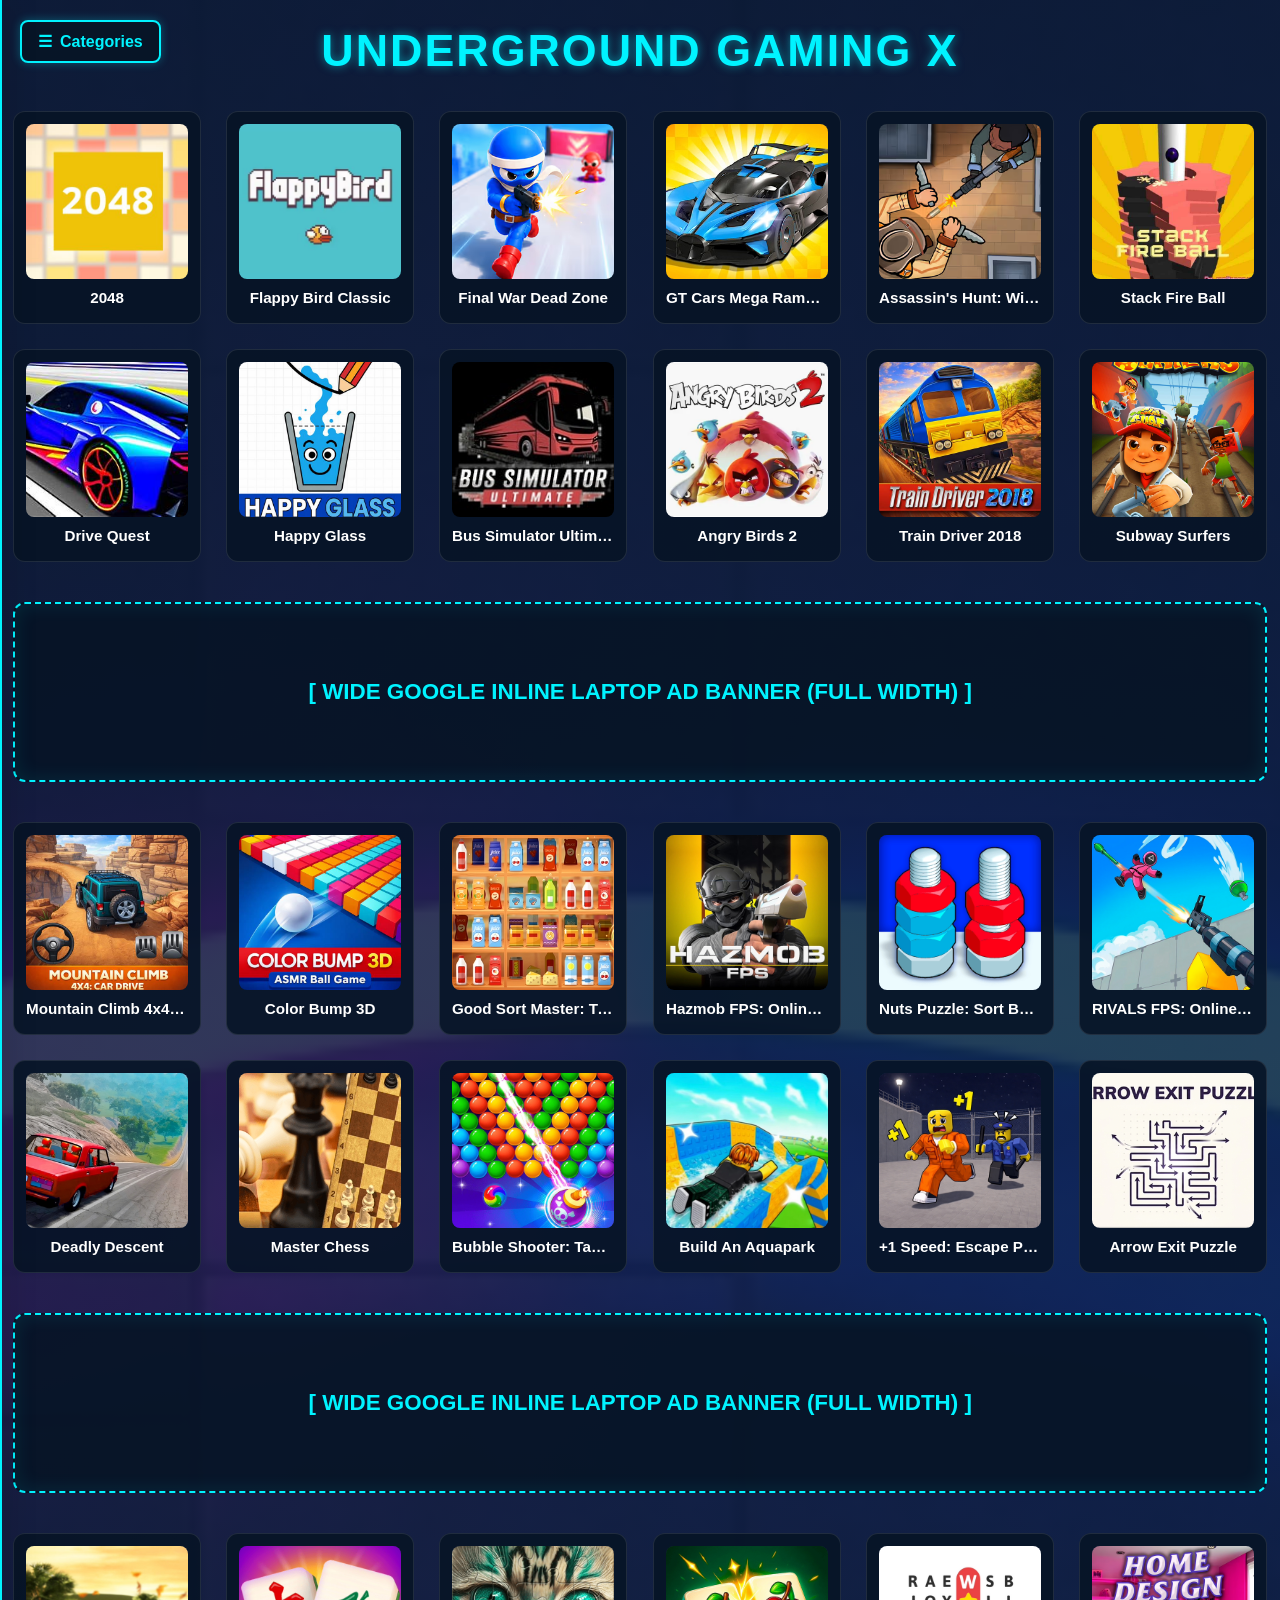
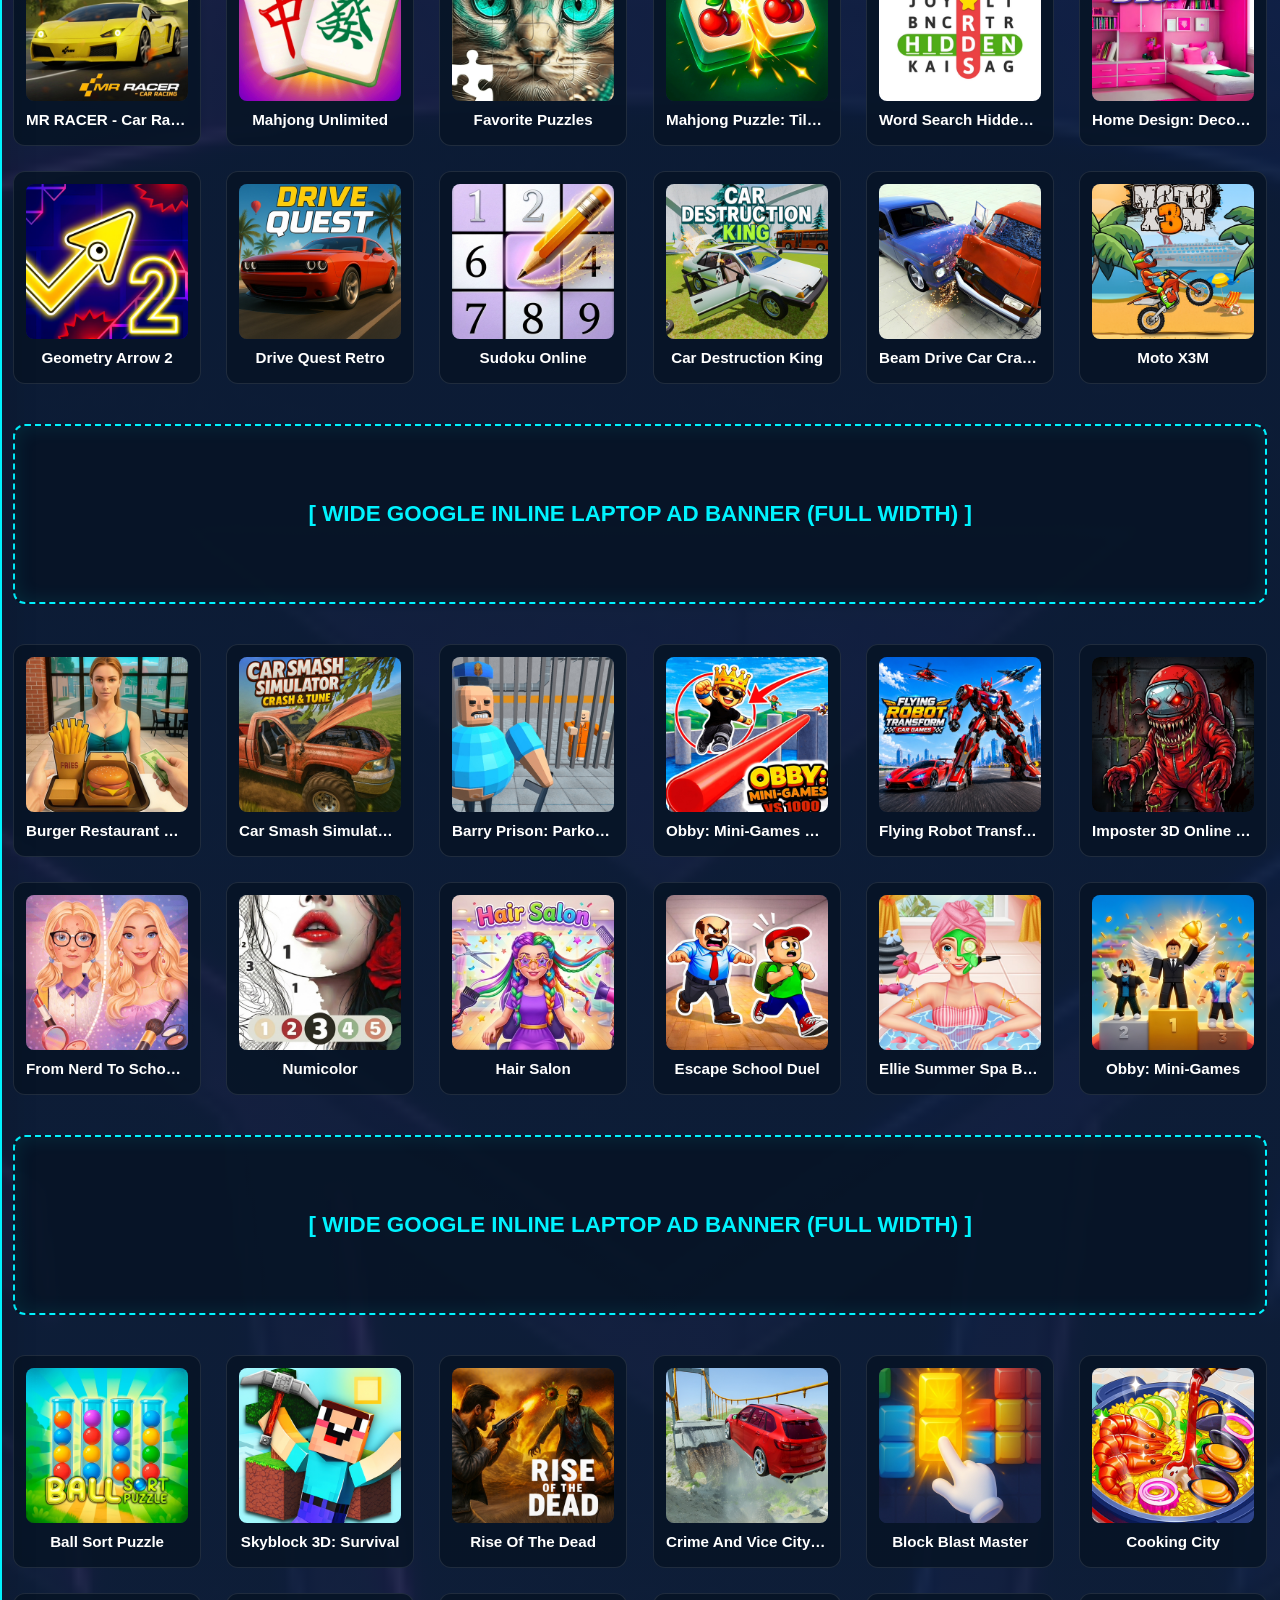
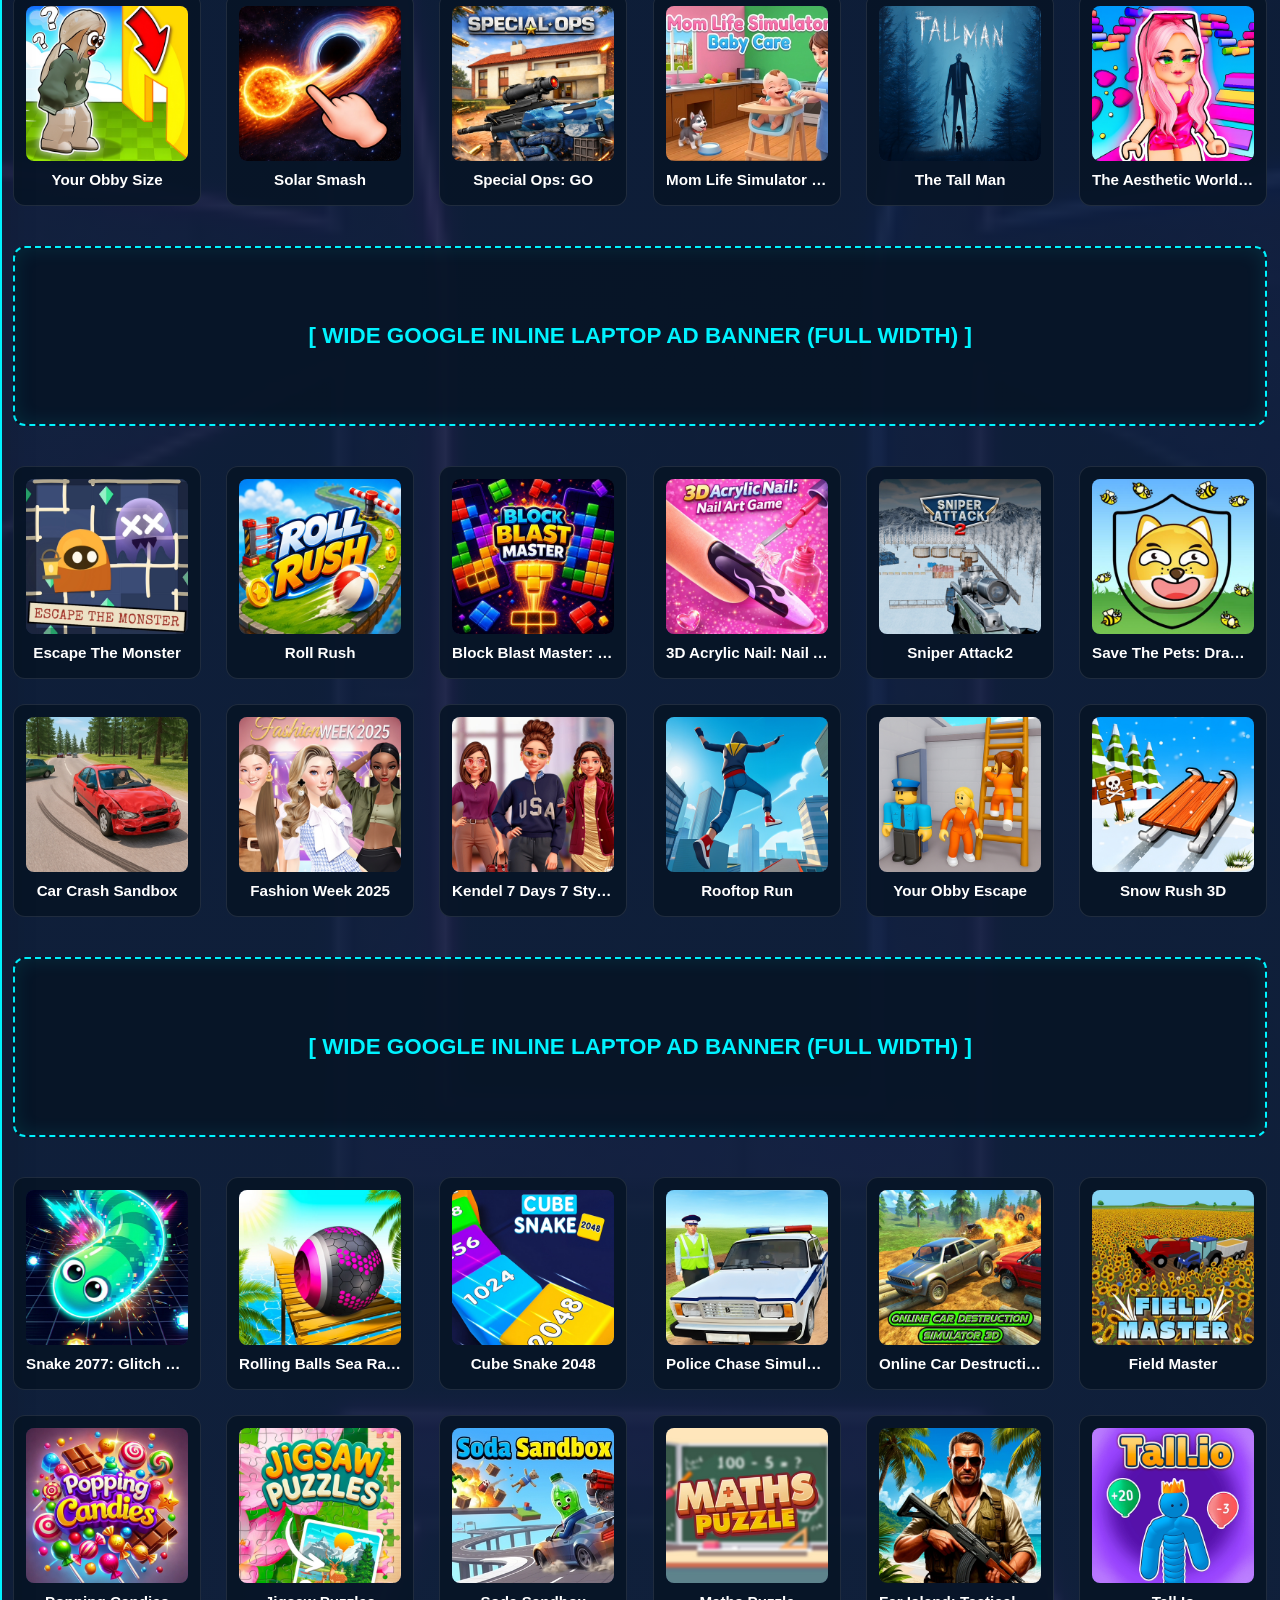
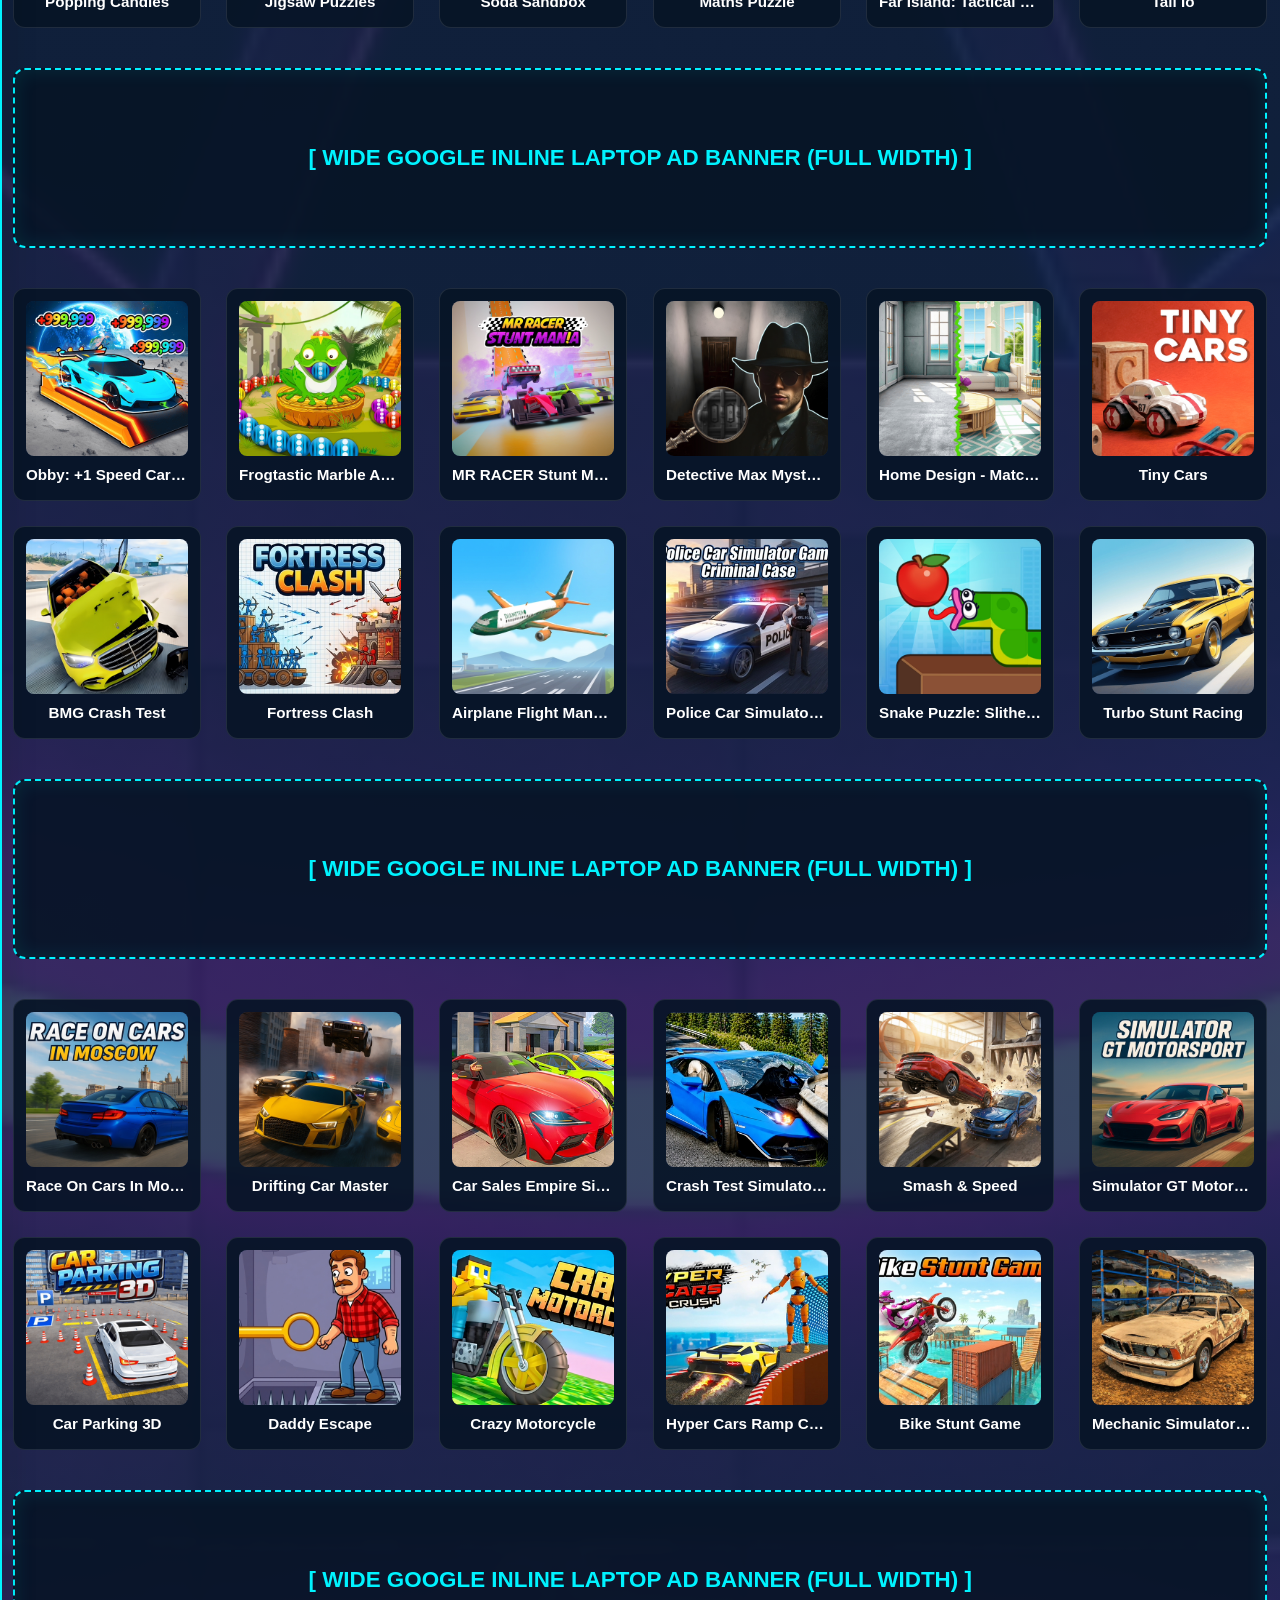
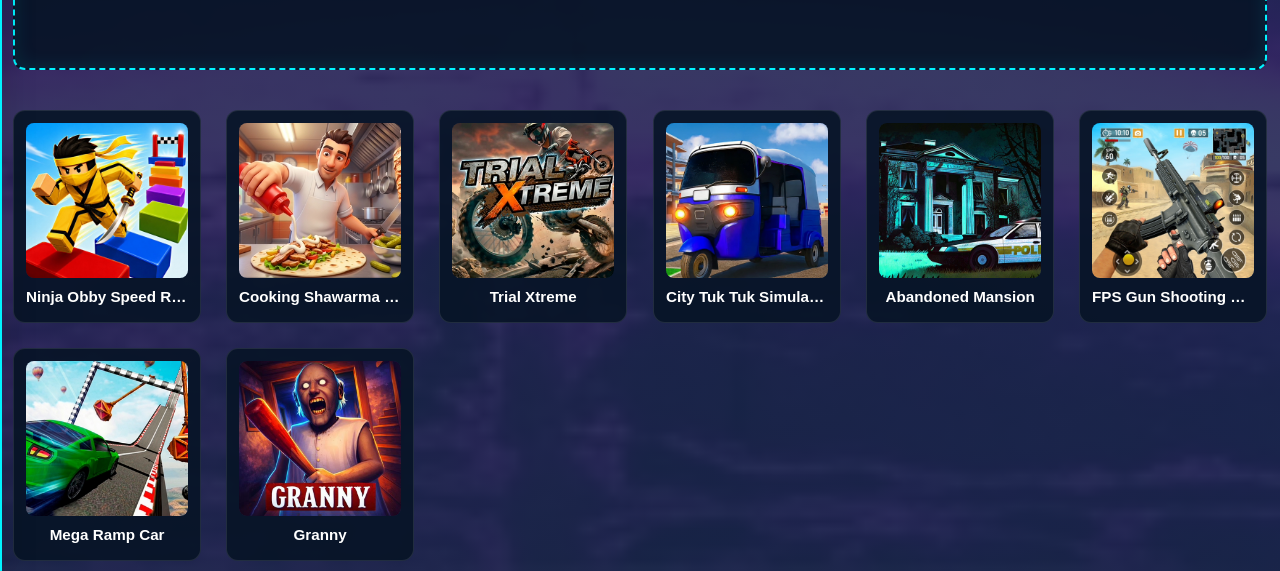
==== commit 1e2ac53e: "Update index.html" ====
--- a/index.html
+++ b/index.html
@@ -1,6 +1,7 @@
 <!DOCTYPE html>
 <html lang="en" style="scroll-behavior: smooth !important;">
 <head>
+    <meta name="google-site-verification" content="rpTCN-CfMXy4-0d1C0x7-JdG0JMqG_bGdeORYcOkOZY" />
     <meta charset="UTF-8">
     <meta name="viewport" content="width=device-width, initial-scale=1.0">
     <title>Underground Gaming - Ultra Smooth Scroll</title>
@@ -585,7 +586,7 @@
     <div id="sidebarOverlay" class="sidebar-overlay" onclick="closeSidebar()"></div>
 
     <header>
-        <h1 style="cursor: pointer;" onclick="goHome()">UNDERGROUND GAMING</h1>
+        <h1 style="cursor: pointer;" onclick="goHome()">UNDERGROUND GAMING X</h1>
     </header>
 
     <div class="main-container">
